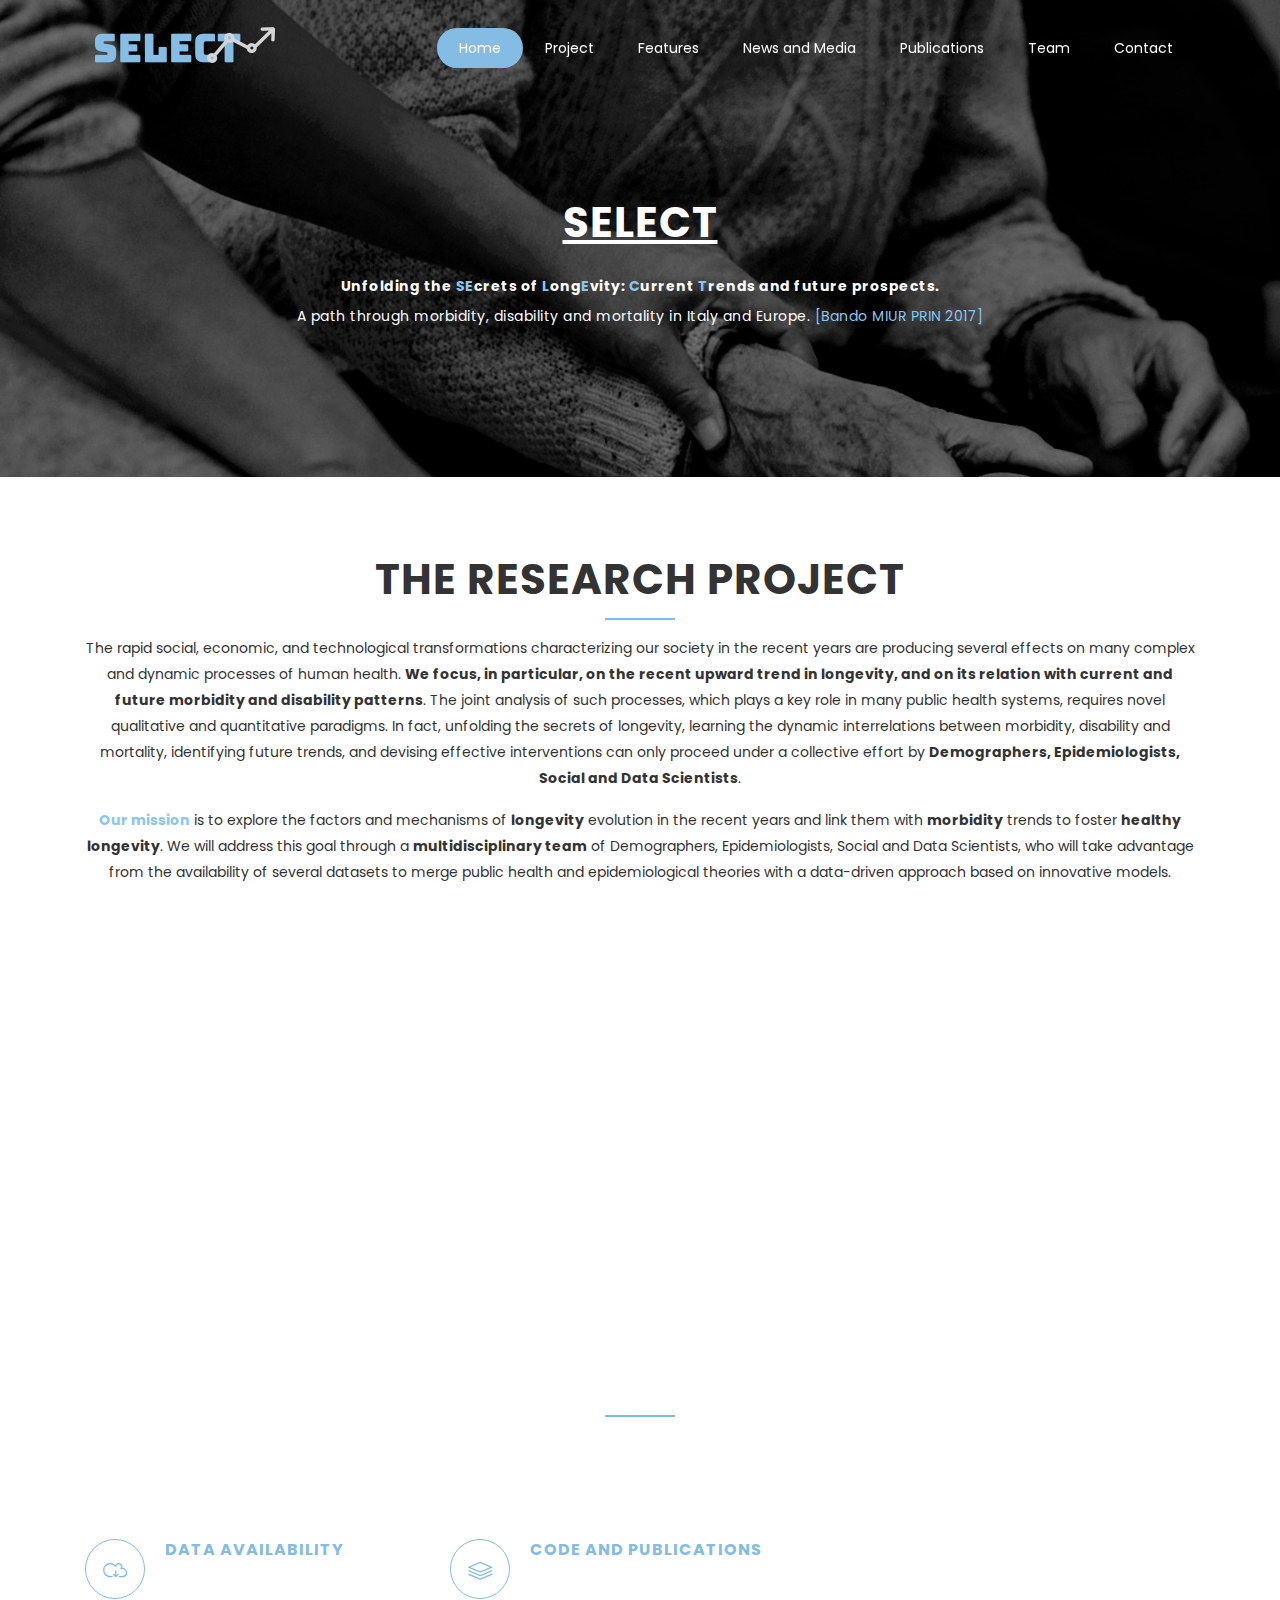
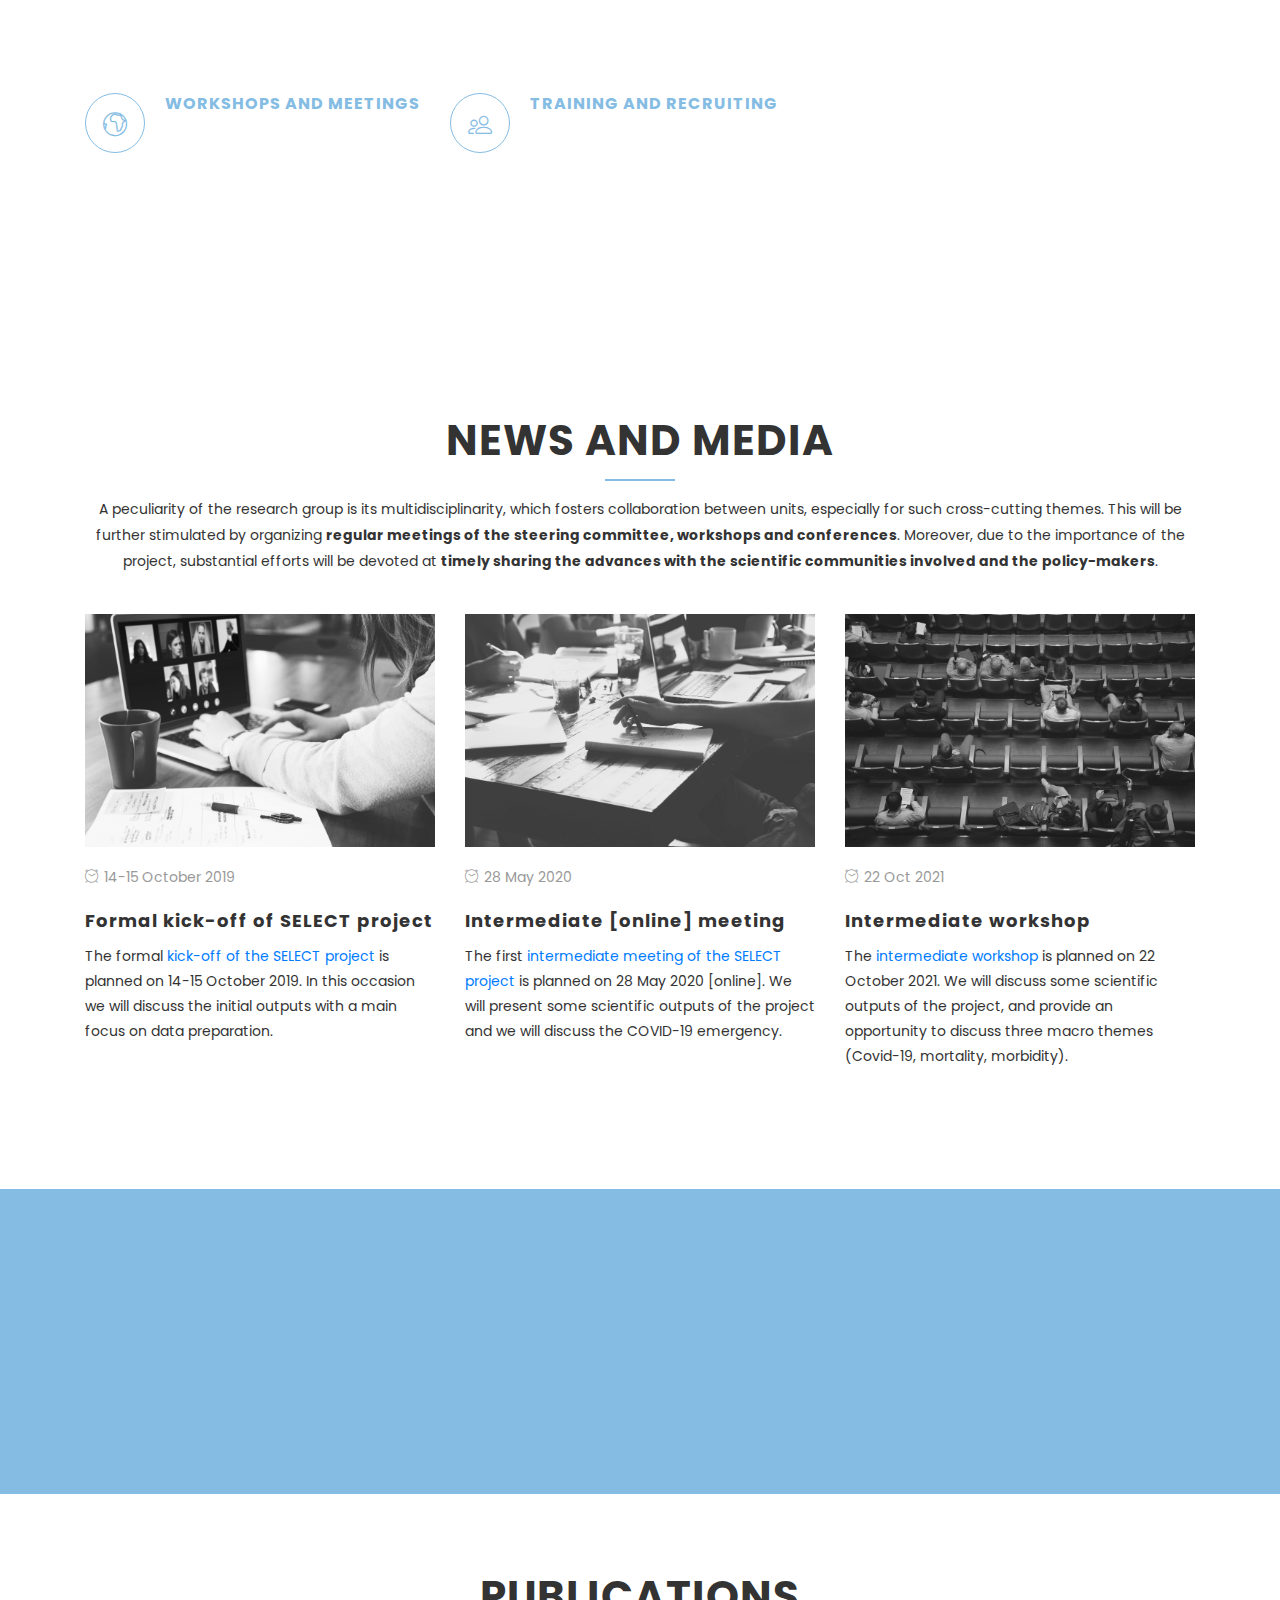
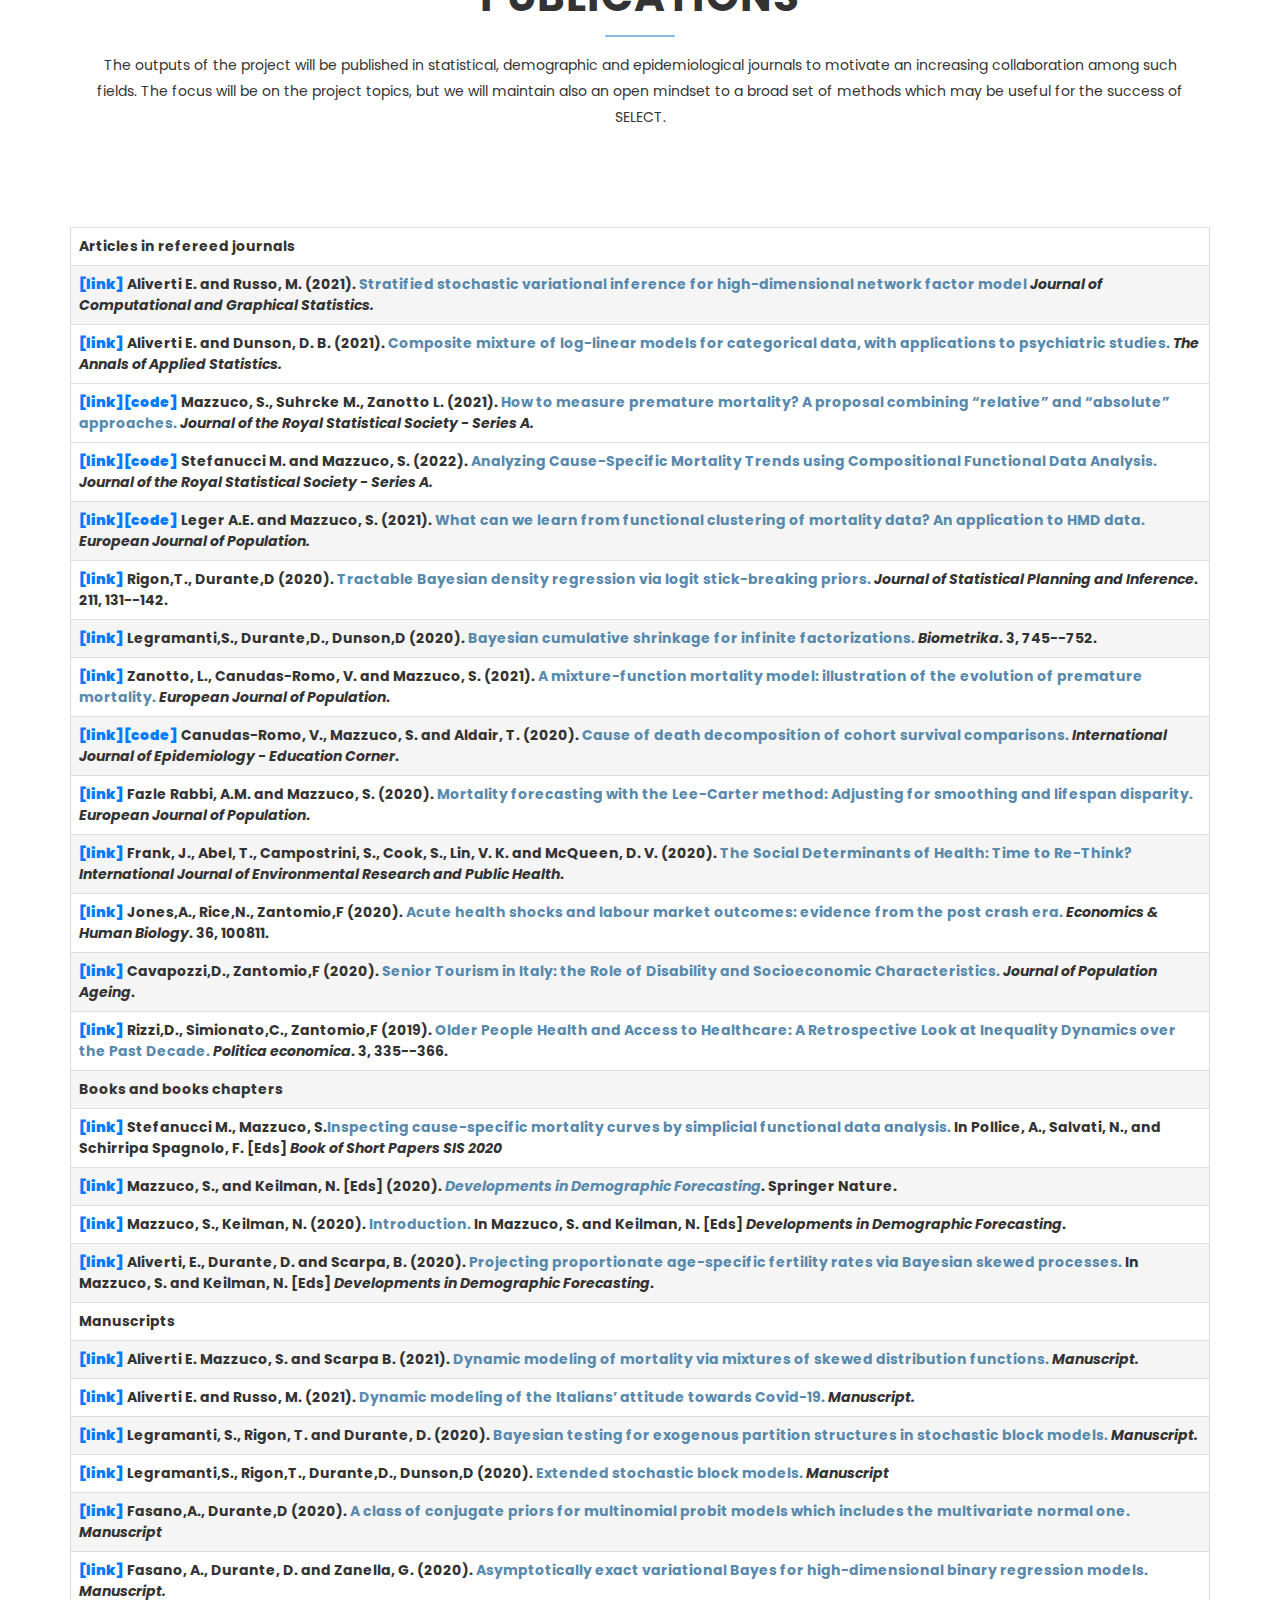
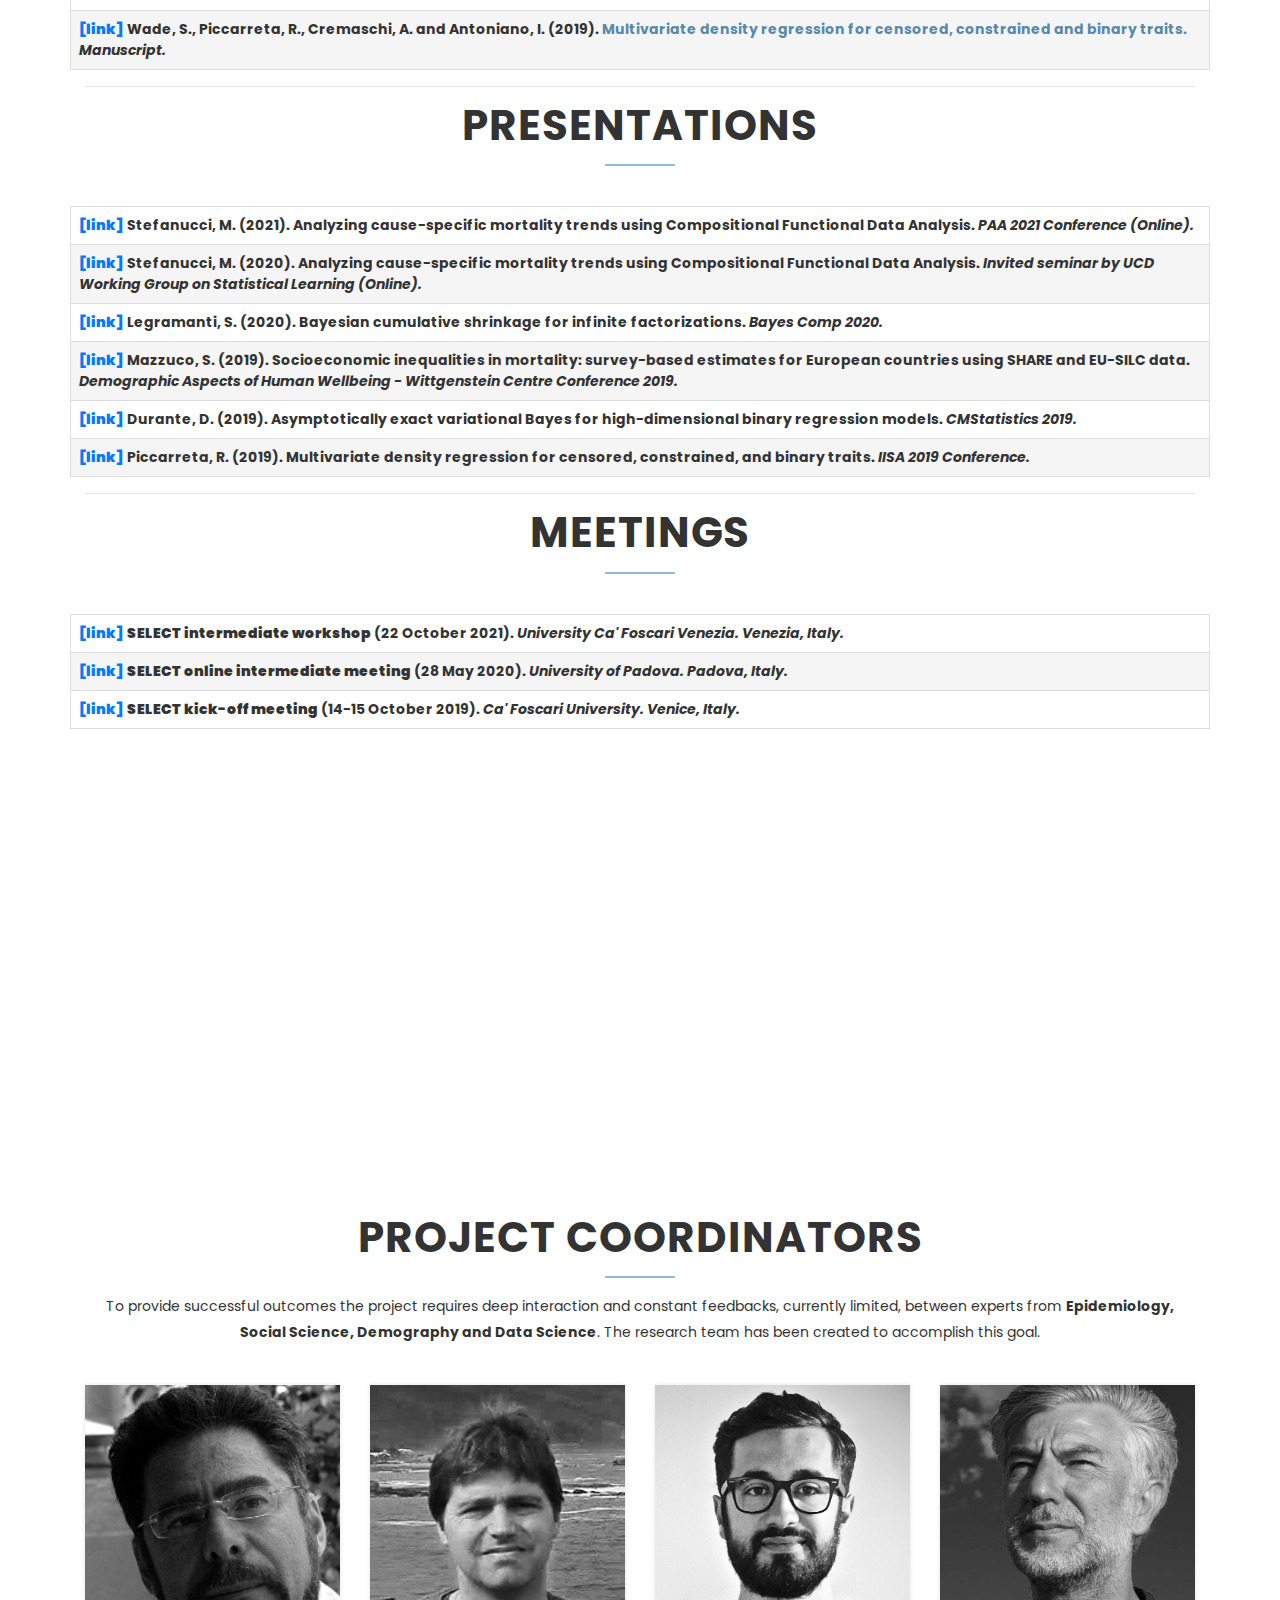
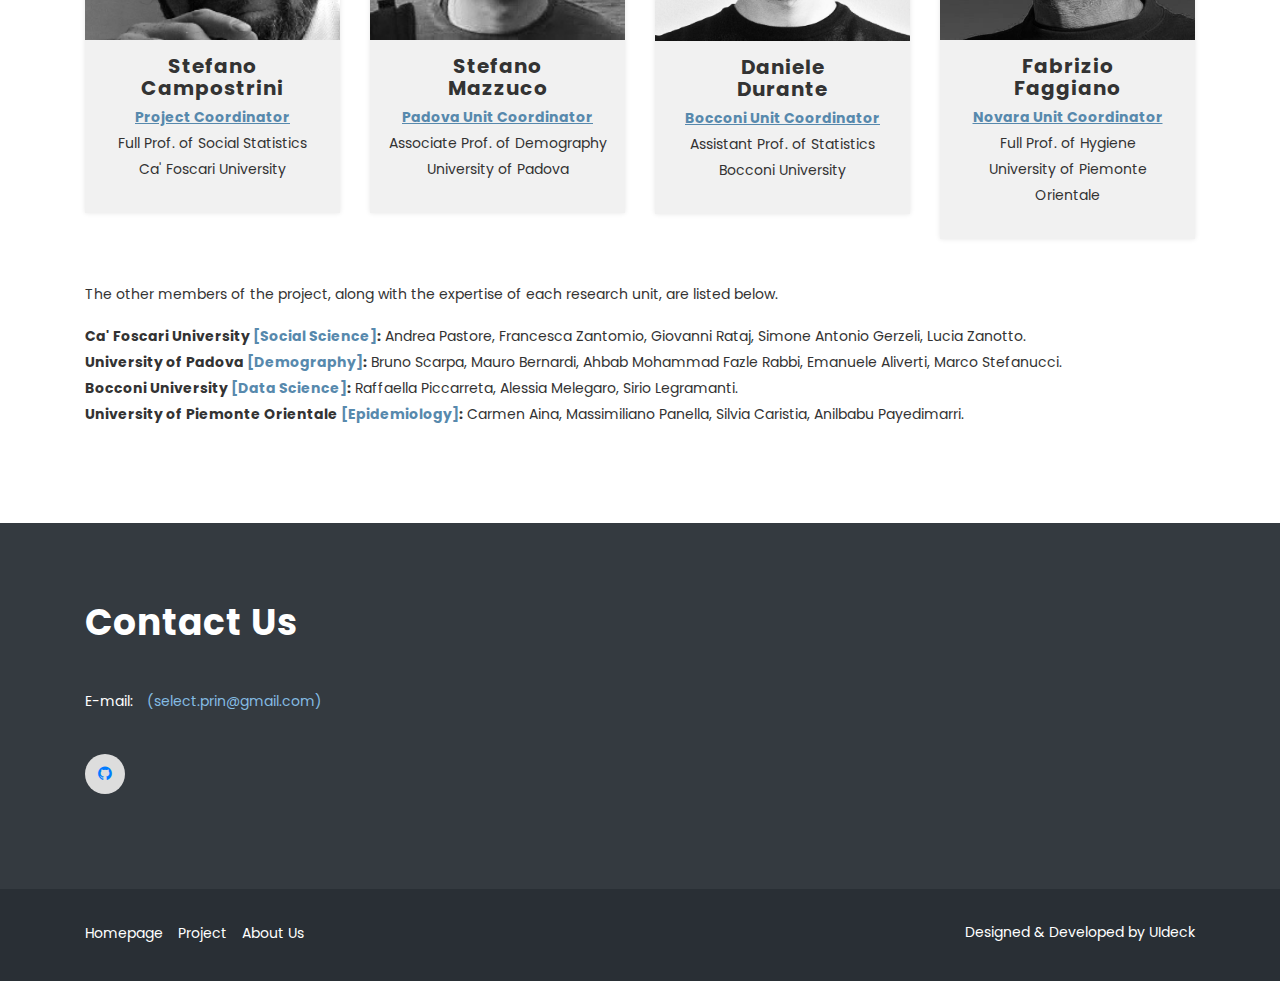
==== index.html @ a6afbc79 "Update index.html" ====
<!DOCTYPE html>
<html lang="en">
  <head>
    <!-- Required meta tags -->
    <meta charset="utf-8">
    <meta name="viewport" content="width=device-width, initial-scale=1, shrink-to-fit=no">
    <meta name="keywords" content="Bootstrap, Parallax, Template, Registration, Landing">
    <meta name="viewport" content="width=device-width, initial-scale=1, maximum-scale=1">
    <meta name="author" content="Stefano Mazzuco" >
    <title>SELECT</title>

    <!-- Bootstrap CSS -->
    <link rel="stylesheet" href="css/bootstrap.min.css">
    <link rel="stylesheet" href="css/font-awesome.min.css">
    <link rel="stylesheet" href="css/line-icons.css">
    <link rel="stylesheet" href="css/owl.carousel.css">
    <link rel="stylesheet" href="css/owl.theme.css">
    <link rel="stylesheet" href="css/nivo-lightbox.css">
    <link rel="stylesheet" href="css/magnific-popup.css">
    <link rel="stylesheet" href="css/slicknav.css">
    <link rel="stylesheet" href="css/animate.css">
    <link rel="stylesheet" href="css/main.css">    
    <link rel="stylesheet" href="css/responsive.css">
    
<style>
table {
  border-collapse: collapse;
  width: 100%;
}

td, th {
  border: 1px solid #dddddd;
  text-align: left;
  padding: 8px;
}

tr:nth-child(even) {
  background-color: #f5f5f5;
}
</style>
  </head>
  <body>

    <!-- Header Section Start -->
    <header id="hero-area" data-stellar-background-ratio="0.5">    
      <!-- Navbar Start -->
      <nav class="navbar navbar-expand-lg fixed-top scrolling-navbar indigo">
        <div class="container">
          <!-- Brand and toggle get grouped for better mobile display -->
          <div class="navbar-header">
            <a href="index.html" class="navbar-brand"><img class="img-fulid" src="img/logo.png" alt=""></a>
            <button class="navbar-toggler" type="button" data-toggle="collapse" data-target="#main-navbar" aria-controls="main-navbar" aria-expanded="false" aria-label="Toggle navigation">
              <i class="lnr lnr-menu"></i>
            </button>
          </div>
          <div class="collapse navbar-collapse" id="main-navbar">
            <ul class="navbar-nav mr-auto w-100 justify-content-end">
              <li class="nav-item">
                <a class="nav-link page-scroll" href="#hero-area">Home</a>
              </li>
              <li class="nav-item">
                <a class="nav-link page-scroll" href="#project">Project</a>
              </li>
              <li class="nav-item">
                <a class="nav-link page-scroll" href="#features">Features</a>
              </li>
              <li class="nav-item">
                <a class="nav-link page-scroll" href="#blog">News and Media</a>
              </li>
              <li class="nav-item">
                <a class="nav-link page-scroll" href="#papers">Publications</a>
              </li>
              <li class="nav-item">
                <a class="nav-link page-scroll" href="#team">Team</a>
              </li>
              <li class="nav-item">
                <a class="nav-link page-scroll" href="#contact">Contact</a>
              </li>
            </ul>
          </div>
        </div>

        <!-- Mobile Menu Start -->
        <ul class="mobile-menu">
           <li>
              <a class="page-scroll" href="#hero-area">Home</a>
            </li>
            <li>
              <a class="page-scroll" href="#project">Project</a>
            </li>
            <li>
              <a class="page-scroll" href="#features">Features</a>
            </li>
            <li>
              <a class="page-scroll" href="#blog">News and Media</a>
            </li>
            <li>
              <a class="page-scroll" href="#papers">Publications</a>
            </li>
            <li>
              <a class="page-scroll" href="#team">Team</a>
            </li>
            <li>
              <a class="page-scroll" href="#contact">Contact</a>
            </li>
        </ul>
        <!-- Mobile Menu End -->

      </nav>
      <!-- Navbar End -->   
      <div class="container">      
        <div class="row justify-content-md-center">
          <div class="col-md-10">
            <div class="contents text-center">
              <h1 class="wow fadeInDown" data-wow-duration="1000ms" data-wow-delay="0.3s"><u>SELECT</u></h1>
              <p class="lead  wow fadeIn" data-wow-duration="1000ms" data-wow-delay="400ms"><b>Unfolding the <font color="#8bc6f0">SE</font>crets of <font color="#8bc6f0">L</font>ong<font color="#8bc6f0">E</font>vity: <font color="#8bc6f0">C</font>urrent <font color="#8bc6f0">T</font>rends and future prospects.</b> <br> A path through morbidity, disability and mortality in Italy and Europe. <font color="#8bc6f0">[Bando MIUR PRIN 2017]</font></p>
            </div>
          </div>
        </div> 
      </div>           
    </header>
    <!-- Header Section End --> 

    <!-- Project Section Start -->
    <section id="project" class="section">
      <div class="container">
        <div class="section-header">          
          <h2 class="section-title wow fadeIn" data-wow-duration="1000ms" data-wow-delay="0.3s">The Research Project</h2>
          <hr class="lines wow zoomIn" data-wow-delay="0.3s">
          <p class="section-subtitle wow fadeIn" data-wow-duration="1000ms" data-wow-delay="0.3s">The rapid social, economic, and technological transformations characterizing our society in the recent years are producing several effects on many complex and dynamic processes of human health. <b>We focus, in particular, on the recent upward trend in longevity, and on its relation with current and future morbidity and disability patterns</b>. The joint analysis of such processes, which plays a key role in many public health systems, requires novel qualitative and quantitative paradigms. In fact, unfolding the secrets of longevity, learning the dynamic interrelations between morbidity, disability and mortality, identifying future trends, and devising effective interventions can only proceed under a collective effort by <b>Demographers, Epidemiologists, Social and Data Scientists</b>.</p>
<p class="section-subtitle wow fadeIn" data-wow-duration="1000ms" data-wow-delay="0.3s"> <font color="#8bc6f0"><b>Our mission</b></font> is to explore the factors and mechanisms of <b>longevity</b> evolution in the recent years and link them with <b>morbidity</b> trends to foster <b>healthy longevity</b>. We will address this goal through a <b>multidisciplinary team</b> of Demographers, Epidemiologists, Social and Data Scientists, who will take advantage from the availability of several datasets to merge public health and epidemiological theories with a data-driven approach based on innovative models.</p>          
        </div>
        <div class="row">
          <div class="col-md-4 col-sm-6">
            <div class="item-boxes wow fadeInDown" data-wow-delay="0.2s">
              <div class="icon">
                <i class="lnr lnr-database"></i>
              </div>
              <h4>Data</h4>
              <p>An understanding of the complex relations between morbidity, disability and mortality, requires a preliminary effort towards linking and reconstructing the current sources of information for these processes.</p>
            </div>
          </div>
          <div class="col-md-4 col-sm-6">
            <div class="item-boxes wow fadeInDown" data-wow-delay="0.8s">
              <div class="icon">
                <i class="lnr lnr-cog"></i>
              </div>
              <h4>Statistical Models</h4>
              <p>Morbidity, disability and mortality are complex dynamic processes characterized by several underlying patterns of relations, thus requiring advances in the modeling techniques, beyond the available ones.</p>
            </div>
          </div>
          <div class="col-md-4 col-sm-6">
            <div class="item-boxes wow fadeInDown" data-wow-delay="1.2s">
              <div class="icon">
                <i class="lnr lnr-users"></i>
              </div>
              <h4>Interventions</h4>
              <p>The rich databases and the new models are expected to shed light on several complex patterns of longevity and disability processes. This will open new avenues toward improving intervention strategies for healthy aging.</p>
            </div>
          </div>
        </div>
      </div>
    </section>
    <!-- Project Section End -->

    <!-- Features Section Start -->
    <section id="features" class="section" data-stellar-background-ratio="0.2">
      <div class="container">
        <div class="section-header">          
          <h2 class="section-title">Some Features</h2>
          <hr class="lines">
          <p class="section-subtitle">The main research directions of the project are deeply motivated by social, epidemiological and demographic questions of fundamental interest and immediate application for policy making. Due to this, the project is expected to provide outcomes of relevant impact in different directions.</p>
        </div>
        <div class="row">
          <div class="col-lg-8 col-md-12 col-xs-12">
            <div class="container">
              <div class="row">
                 <div class="col-lg-6 col-sm-6 col-xs-12 box-item">
                    <span class="icon">
                      <i class="lnr lnr-cloud-download"></i>
                    </span>
                    <div class="text">
                      <h4>Data Availability</h4>
                      <p>Well-organized sources of information on morbidity, disability and mortality will be made available in data repositories.</p>
                    </div>
                  </div>
                  <div class="col-lg-6 col-sm-6 col-xs-12 box-item">
                    <span class="icon">
                      <i class="lnr lnr-layers"></i>
                    </span>
                    <div class="text">
                      <h4>Code and Publications</h4>
                      <p>Codes and publications will be timely shared through the SELECT website, arXiv and our GitHub repository.</p>
                    </div>
                  </div>
                  <div class="col-lg-6 col-sm-6 col-xs-12 box-item">
                    <span class="icon">
                      <i class="lnr lnr-earth"></i>
                    </span>
                    <div class="text">
                      <h4>Workshops and Meetings</h4>
                      <p>We will constantly share results with the scientific community and policy-maker via workshops and conference talks.</p>
                    </div>
                  </div>
                  <div class="col-lg-6 col-sm-6 col-xs-12 box-item">
                    <span class="icon">
                      <i class="lnr lnr-users"></i>
                    </span>
                    <div class="text">
                      <h4>Training and Recruiting</h4>
                      <p>The project will actively involve, train and recruit a network of junior researchers to ensure future advances in this field.</p>
                    </div>
                  </div>
              </div>
            </div>
          </div>
          <div class="col-lg-4 col-xs-12">
            <div class="show-box">
              <img class="img-fulid" src="img/features/feature.png" alt="">
            </div>
          </div>
        </div>
      </div>
    </section>
    <!-- Features Section End -->    

    <!-- News Section -->
<section id="blog" class="section">
      <!-- Container Starts -->
      <div class="container">
        <div class="section-header">          
          <h2 class="section-title">News and Media</h2>
          <hr class="lines">
          <p class="section-subtitle">A peculiarity of the research group is its multidisciplinarity, which fosters  collaboration between units, especially for such cross-cutting themes. This will be further stimulated by organizing <b>regular meetings of the steering committee, workshops and conferences</b>. Moreover, due to the importance of the project, substantial efforts will be devoted at <b>timely sharing the advances with the scientific communities involved and the policy-makers</b>.</p>
        </div>
        <div class="row">
          <div class="col-lg-4 col-md-4 col-sm-6 col-xs-12 blog-item">
            <!-- Blog Item Starts -->
            <div class="blog-item-wrapper">
              <div class="blog-item-img">
                  <img src="img/blog/img3.jpg" alt="">
              </div>
              <div class="blog-item-text"> 
                <div class="meta-tags">
                  <span class="date"><i class="lnr  lnr-clock"></i>14-15 October 2019</span>
                </div>
                <h3>
                  Formal kick-off of SELECT project
                </h3>
                <p>
               The formal <a href="kick_off.html" target="_blank">kick-off of the SELECT project</a> is planned on 14-15 October 2019. In this occasion we will discuss the initial outputs with a main focus on data preparation. 
                </p>
              </div>
            </div>
            <!-- Blog Item Wrapper Ends-->
          </div>


  <div class="col-lg-4 col-md-4 col-sm-6 col-xs-12 blog-item">
            <!-- Blog Item Starts -->
            <div class="blog-item-wrapper">
              <div class="blog-item-img">
                  <img src="img/blog/img1.jpg" alt="">
              </div>
              <div class="blog-item-text"> 
                <div class="meta-tags">
                  <span class="date"><i class="lnr  lnr-clock"></i>28 May 2020</span>
                </div>
                <h3>
                  Intermediate [online] meeting
                </h3>
                <p>
               The first <a href="meeting1.html" target="_blank">intermediate meeting of the SELECT project</a> is planned on 28 May 2020 [online]. We will present some scientific outputs of the project and we will discuss the COVID-19 emergency. 
                </p>
              </div>
            </div>
            <!-- Blog Item Wrapper Ends-->
          </div>


          <div class="col-lg-4 col-md-4 col-sm-6 col-xs-12 blog-item">
            <!-- Blog Item Starts -->
            <div class="blog-item-wrapper">
              <div class="blog-item-img">
		      <a href="meeting2.html"> <img src="img/blog/img2.jpg" alt=""> </a>
              </div>
              <div class="blog-item-text"> 
                <div class="meta-tags">
                  <span class="date"><i class="lnr  lnr-clock"></i>22 Oct 2021</span>

                </div>
                <h3>
			Intermediate workshop
                </h3>
                <p>
		The <a href="meeting2.html">intermediate workshop</a> is planned on 22 October 2021. We will discuss some scientific outputs of the project, and provide an opportunity to discuss three macro themes (Covid-19, mortality, morbidity).
                </p>
              </div>
            </div>
            <!-- Blog Item Wrapper Ends-->
          </div>





        </div>
      </div>
    </section>
    <!-- News Section Ends --> 

    <!-- Start hiring Section -->
    <section class="video-promo section">
      <div class="container">
        <div class="row justify-content-center">
          <div class="col-lg-8">
              <div class="video-promo-content text-center">
                <h2 class="wow zoomIn" data-wow-duration="1000ms" data-wow-delay="100ms">We will be hiring soon!</h2>
                <p class="wow zoomIn" data-wow-duration="1000ms" data-wow-delay="100ms">The project will be characterized by an active involvement, training and recruiting a network of junior researchers in Demography, Epidemiology, Social Science and Data Science to ensure future advances.</p>
              </div>
          </div>
        </div>
      </div>
    </section>
    <!-- End hiring Section -->

    <!-- Start Papers Table Section -->
    <div id="papers" class="section">
      <div class="container">
        <div class="section-header">          
          <h2 class="section-title">Publications</h2>
          <hr class="lines">
          <p class="section-subtitle">The outputs of the project will be published in statistical, demographic and epidemiological journals to motivate an increasing collaboration among such fields. The focus will be on the project topics, but we will maintain also an open mindset to a broad set of methods which may be useful for the success of SELECT.</p>
             <a href="Datasets.pdf" class="btn btn-common wow fadeInUp" data-wow-duration="1000ms" data-wow-delay="400ms">List of Datasets</a>
                <a href="https://github.com/selectPRIN" class="btn btn-common wow fadeInUp" data-wow-duration="1000ms" data-wow-delay="400ms">List of Codes</a>
                <a href="References.pdf" class="btn btn-common wow fadeInUp" data-wow-duration="1000ms" data-wow-delay="400ms">Useful References</a>
        </div>
        <div class="row">
        <table>

 <tr> <th> Articles in refereed journals </th> </tr>
<tr>
  <th><font color="#8bc6f0"><b><a href="https://arxiv.org/abs/2006.14217">[link]</a></b></font> Aliverti E. and Russo, M. (2021). <font color="#5789ad">Stratified stochastic variational inference for high-dimensional network factor model</font> <i>Journal of Computational and Graphical Statistics.</i></th>
  </tr>
<tr>
  <th><font color="#8bc6f0"><b><a href="https://arxiv.org/abs/2004.01462">[link]</a></b></font> Aliverti E. and Dunson, D. B. (2021). <font color="#5789ad">Composite mixture of log-linear models for categorical data, with applications to psychiatric studies.</font> <i>The Annals of Applied Statistics.</i></th>
  </tr>
  <tr>
 <tr>
  <th><font color="#8bc6f0"><b><a href="https://doi.org/10.1186/s12963-021-00267-y">[link]</a><a href="https://github.com/stefanomazzuco/Premature_Hierarchical">[code]</a></b></font> Mazzuco, S., Suhrcke M., Zanotto L. (2021). <font color="#5789ad">How to measure premature mortality? A proposal combining “relative” and “absolute” approaches.</font> <i>Journal of the Royal Statistical Society - Series A.</i></th>
  </tr>
<tr>
 <tr>
  <th><font color="#8bc6f0"><b><a href="https://doi.org/10.1111/rssa.12715">[link]</a><a href="https://github.com/selectPRIN/FunctionalCompositional">[code]</a></b></font> Stefanucci M. and Mazzuco, S. (2022). <font color="#5789ad">Analyzing Cause-Specific Mortality Trends using Compositional Functional Data Analysis.</font> <i>Journal of the Royal Statistical Society - Series A.</i></th>
  </tr>
<tr>
  <th><font color="#8bc6f0"><b><a href="https://doi.org/10.1007/s10680-021-09588-y">[link]</a><a href="https://github.com/AinhoaLeger/Functional-Clustering-Mortality">[code]</a></b></font> Leger A.E. and Mazzuco, S. (2021). <font color="#5789ad">What can we learn from functional clustering of mortality data? An application to HMD data.</font> <i>European Journal of Population.</i></th>
  </tr>
 <tr> <th> <font color="#8bc6f0"><b><a href="https://www.sciencedirect.com/science/article/pii/S0378375818300697">[link]</a></b></font> Rigon,T., Durante,D (2020).  <font color="#5789ad">Tractable Bayesian density regression via logit stick-breaking priors.</font> <i>Journal of Statistical Planning and Inference</i>. 211, 131--142.</th> </tr>
 <tr> <th> <font color="#8bc6f0"><b><a href="https://academic.oup.com/biomet/article/107/3/745/5847840">[link]</a></b></font> Legramanti,S., Durante,D., Dunson,D (2020).  <font color="#5789ad">Bayesian cumulative shrinkage for infinite factorizations.</font> <i>Biometrika</i>. 3, 745--752.</th> </tr>
  <th><font color="#8bc6f0"><b><a href="https://link.springer.com/article/10.1007/s10680-019-09552-x">[link]</a></b></font> Zanotto, L., Canudas-Romo, V. and Mazzuco, S. (2021). <font color="#5789ad">A mixture-function mortality model: illustration of the evolution of premature mortality.</font> <i>European Journal of Population</i>.</th>
  </tr>
  <tr>
  <th><font color="#8bc6f0"><b><a href="https://academic.oup.com/ije/advance-article/doi/10.1093/ije/dyz276/5721433">[link]</a><a href="https://github.com/selectPRIN/TCAL">[code]</a></b></font> Canudas-Romo, V., Mazzuco, S. and Aldair, T. (2020). <font color="#5789ad">Cause of death decomposition of cohort survival comparisons.</font> <i>International Journal of Epidemiology - Education Corner</i>.</th>
  </tr>
  <tr>
  <th><font color="#8bc6f0"><b><a href="https://link.springer.com/article/10.1007/s10680-020-09559-9">[link]</a></b></font> Fazle Rabbi, A.M. and Mazzuco, S. (2020). <font color="#5789ad">Mortality forecasting with the Lee-Carter method: Adjusting for smoothing and lifespan disparity.</font> <i>European Journal of Population</i>.</th>
  </tr>
  <tr>
  <th><font color="#8bc6f0"><b><a href="https://www.mdpi.com/1660-4601/17/16/5856/htm">[link]</a></b></font> Frank, J., Abel, T., Campostrini, S., Cook, S., Lin, V. K. and McQueen, D. V. (2020). <font color="#5789ad">The Social Determinants of Health: Time to Re-Think?</font> <i>International Journal of Environmental Research and Public Health</i>.</th>
  </tr>
 <tr> <th> <font color="#8bc6f0"><b><a href="https://doi.org/10.1016\%2Fj.ehb.2019.100811">[link]</a></b></font> Jones,A., Rice,N., Zantomio,F (2020).  <font color="#5789ad">Acute health shocks and labour market outcomes: evidence from the post crash era.</font> <i>Economics & Human Biology</i>. 36, 100811.</th> </tr>
 <tr> <th> <font color="#8bc6f0"><b><a href="https://link.springer.com/article/10.1007/s12062-020-09286-3">[link]</a></b></font> Cavapozzi,D., Zantomio,F (2020).  <font color="#5789ad">Senior Tourism in Italy: the Role of Disability and Socioeconomic Characteristics.</font> <i>Journal of Population Ageing</i>. </th> </tr>
 <tr> <th> <font color="#8bc6f0"><b><a href="https://www.rivisteweb.it/doi/10.1429/95405">[link]</a></b></font> Rizzi,D., Simionato,C., Zantomio,F (2019).  <font color="#5789ad">Older People Health and Access to Healthcare: A Retrospective Look at Inequality Dynamics over the Past Decade.</font> <i>Politica economica</i>. 3, 335--366.</th> </tr>

 <tr> <th> Books and books chapters </th> </tr>
  <tr>
  <th><font color="#8bc6f0"><b><a href="https://it.pearson.com/content/dam/region-core/italy/pearson-italy/pdf/Docenti/Universit%C3%A0/Pearson-SIS-2020-atti-convegno.pdf">[link]</a></b></font> Stefanucci M., Mazzuco, S.<font color="#5789ad">Inspecting cause-specific mortality curves by simplicial functional data analysis. </font> In Pollice, A., Salvati, N., and Schirripa Spagnolo, F. [Eds] <i>Book of Short Papers SIS 2020</i> </th> </tr>
  <th><font color="#8bc6f0"><b><a href="https://link.springer.com/book/10.1007/978-3-030-42472-5">[link]</a></b></font> Mazzuco, S., and Keilman, N. [Eds] (2020). <font color="#5789ad">
    <i>Developments in Demographic Forecasting</i></font>. Springer Nature.</th>
  </tr>
  <th><font color="#8bc6f0"><b><a href="https://link.springer.com/content/pdf/10.1007%2F978-3-030-42472-5_1.pdf">[link]</a></b></font> Mazzuco, S., Keilman, N. (2020). <font color="#5789ad">Introduction. </font> In Mazzuco, S. and Keilman, N. [Eds] <i>Developments in Demographic Forecasting</i>.</th> </tr>
  <th><font color="#8bc6f0"><b><a href="https://link.springer.com/content/pdf/10.1007%2F978-3-030-42472-5_5.pdf">[link]</a></b></font> Aliverti, E., Durante, D. and Scarpa, B. (2020). <font color="#5789ad">Projecting proportionate age-specific fertility rates via Bayesian skewed processes.</font> In Mazzuco, S. and Keilman, N. [Eds] <i>Developments in Demographic Forecasting</i>.</th> </tr>
 <tr> <th> Manuscripts </th> </tr>
  <tr> <th><font color="#8bc6f0"><b><a href="https://arxiv.org/abs/2102.01599">[link]</a></b></font> Aliverti E. Mazzuco, S. and Scarpa B. (2021). <font color="#5789ad"> Dynamic modeling of mortality via mixtures of skewed distribution functions. </font> <i>Manuscript.</i></th></tr>
<th><font color="#8bc6f0"><b><a href="">[link]</a></b></font> Aliverti E. and Russo, M. (2021). <font color="#5789ad"> Dynamic modeling of the Italians’ attitude towards Covid-19. </font> <i>Manuscript.</i></th>
    <tr> <th> <font color="#8bc6f0"><b><a href=""> [link]</a></b></font> Legramanti, S., Rigon, T. and Durante, D. (2020). <font color="#5789ad">Bayesian testing for exogenous partition structures in stochastic block models.</font> <i>Manuscript.</i></th> </tr>
 <tr> <th> <font color="#8bc6f0"><b><a href="https://arxiv.org/pdf/2007.08569">[link]</a></b></font> Legramanti,S., Rigon,T., Durante,D., Dunson,D (2020).  <font color="#5789ad">Extended stochastic block models.</font> <i>Manuscript</i></th> </tr>
 <tr> <th> <font color="#8bc6f0"><b><a href="https://arxiv.org/pdf/2007.06944">[link]</a></b></font> Fasano,A., Durante,D (2020).  <font color="#5789ad">A class of conjugate priors for multinomial probit models which includes the multivariate normal one.</font> <i>Manuscript</i></th> </tr>
 <tr>
 <th> <font color="#8bc6f0"><b><a href="https://arxiv.org/abs/1911.06743"> [link]</a></b></font> Fasano, A., Durante, D. and Zanella, G. (2020). <font color="#5789ad">Asymptotically exact variational Bayes for high-dimensional binary regression models.</font> <i>Manuscript.</i></th>
</tr>
  <th><font color="#8bc6f0"><b><a href="https://arxiv.org/abs/1905.07172">[link]</a></b></font> Wade, S., Piccarreta, R., Cremaschi, A. and Antoniano, I. (2019). <font color="#5789ad">Multivariate density regression for censored, constrained and binary traits.</font> <i>Manuscript.</i></th>
  </tr>        
</table>                 
         </div>
        </div>

       
      <div class="container">
              <hr class="lines">   
        <div class="section-header">       
          <h2 class="section-title">Presentations</h2>
          <hr class="lines">
        </div>
        <div class="row">
                <table>
 <tr> <th><font color="#8bc6f0"><b><a href="https://paa2021.secure-platform.com/a">[link]</a></b></font> Stefanucci, M.  (2021). Analyzing cause-specific mortality trends using Compositional Functional Data Analysis. <i>PAA 2021 Conference (Online).</i></th> </tr> 
 <tr> <th><font color="#8bc6f0"><b><a href="https://maths.ucd.ie/seminarseries/wgsl">[link]</a></b></font> Stefanucci, M.  (2020). Analyzing cause-specific mortality trends using Compositional Functional Data Analysis. <i>Invited seminar by UCD Working Group on Statistical Learning (Online).</i></th> </tr> 
  <tr> <th><font color="#8bc6f0"><b><a href="http://users.stat.ufl.edu/~jhobert/BayesComp2020/Conf_Website/">[link]</a></b></font> Legramanti, S.  (2020). Bayesian cumulative shrinkage for infinite factorizations. <i>Bayes Comp 2020.</i></th> </tr>              
  <tr>
 <th><font color="#8bc6f0"><b><a href="https://www.oeaw.ac.at/en/vid/events/calendar/conferences/demographic-aspects-of-human-wellbeing/">[link]</a></b></font> Mazzuco, S. (2019). Socioeconomic inequalities in mortality: survey-based estimates for European countries using SHARE and EU-SILC data. <i>Demographic Aspects of Human Wellbeing - Wittgenstein Centre Conference 2019.</i></th>
</tr>
 <tr>
 <th><font color="#8bc6f0"><b><a href="http://cmstatistics.org/CMStatistics2019/">[link]</a></b></font> Durante, D.  (2019). Asymptotically exact variational Bayes for high-dimensional binary regression models. <i>CMStatistics 2019.</i></th>
</tr>
  <tr>
 <th><font color="#8bc6f0"><b><a href="https://www.intindstat.org/iisaconference2019/">[link]</a></b></font> Piccarreta, R.  (2019). Multivariate density regression for censored, constrained, and binary traits. <i>IISA 2019 Conference.</i></th>
</tr>
</table>                 

         </div>
       </div>

     <div class="container">
              <hr class="lines">   
        <div class="section-header">       
          <h2 class="section-title">Meetings</h2>
          <hr class="lines">
        </div>
        <div class="row">              <table>
<tr>
 <th><font color="#8bc6f0"><b><a href="meeting2.html" target="_blank">[link]</a></b></font> <b>SELECT intermediate workshop</b> (22 October 2021). <i>University Ca' Foscari Venezia. Venezia, Italy.</i></th>
</tr>
<tr>
 <th><font color="#8bc6f0"><b><a href="meeting1.html" target="_blank">[link]</a></b></font> <b>SELECT online intermediate meeting</b> (28 May 2020). <i>University of Padova. Padova, Italy.</i></th>
</tr>

  <tr>
 <th><font color="#8bc6f0"><b><a href="kick_off.html" target="_blank">[link]</a></b></font> <b>SELECT kick-off meeting</b> (14-15 October 2019). <i>Ca' Foscari University. Venice, Italy.</i></th>
</tr>
</table>                 
         </div>
       </div>
       
      </div>
      
    </div>
    <!-- End Papers Table Section -->

    <!-- Counter Section Start -->
    <div class="counters section" data-stellar-background-ratio="0.5">
      <div class="container">
        <div class="row"> 
          <div class="col-sm-6 col-md-3 col-lg-3">
            <div class="facts-item">   
              <div class="icon">
                <i class="lnr lnr-book"></i>
              </div>             
              <div class="fact-count">
                <h3><span class="counter">25</span></h3>
                <h4>Articles</h4>
              </div>
            </div>
          </div>
          <div class="col-sm-6 col-md-3 col-lg-3">
            <div class="facts-item">   
              <div class="icon">
                <i class="lnr lnr-screen"></i>
              </div>            
              <div class="fact-count">
                <h3><span class="counter">4</span></h3>
                <h4>Talks at Conferences</h4>
              </div>
            </div>
          </div>
          <div class="col-sm-6 col-md-3 col-lg-3">
            <div class="facts-item"> 
              <div class="icon">
                <i class="lnr lnr-users"></i>
              </div>              
              <div class="fact-count">
                <h3><span class="counter">21</span></h3>
                <h4>People Involved</h4>
              </div>
            </div>
          </div>
          <div class="col-sm-6 col-md-3 col-lg-3">
            <div class="facts-item"> 
              <div class="icon">
                <i class="lnr lnr-briefcase"></i>
              </div>              
              <div class="fact-count">
                <h3><span class="counter">3</span></h3>
                <h4>Meetings Organized</h4>
              </div>
            </div>
          </div>
        </div>
      </div>
    </div>
    <!-- Counter Section End -->

    <!-- Team section Start -->
    <section id="team" class="section">
      <div class="container">
        <div class="section-header">          
          <h2 class="section-title">Project Coordinators</h2>
          <hr class="lines">
          <p class="section-subtitle">To provide successful outcomes the project requires deep interaction and constant feedbacks, currently limited, between experts from <b>Epidemiology, Social Science, Demography and Data Science</b>. The research team has been created to accomplish this goal.</p>
        </div>
        <div class="row">
          <div class="col-lg-3 col-md-6 col-xs-12">
            <div class="single-team">
              <img src="img/team/team1.jpg" alt="">
              <div class="team-details">
                <div class="team-inner">
                  <h4 class="team-title">Stefano <br> Campostrini</h4>
                  <p><font color="#5789ad"><b><u>Project Coordinator</u></b></font><br>Full Prof. of Social Statistics <br> Ca' Foscari University</p>
                </div>
              </div>
            </div>
          </div>
          <div class="col-lg-3 col-md-6 col-xs-12">
            <div class="single-team">
              <img src="img/team/team2.jpg" alt="">
              <div class="team-details">
                <div class="team-inner">
                  <h4 class="team-title">Stefano <br> Mazzuco</h4>
                  <p><font color="#5789ad"><b><u>Padova Unit Coordinator</u></b></font><br>Associate Prof. of Demography<br> University of Padova</p>
                </div>
              </div>
            </div>
          </div>
          <div class="col-lg-3 col-md-6 col-xs-12">
            <div class="single-team">
              <img src="img/team/team3.jpg" alt="">
              <div class="team-details">
                <div class="team-inner">                  
                  <h4 class="team-title">Daniele <br> Durante</h4>
                 <p><font color="#5789ad"><b><u>Bocconi Unit Coordinator</u></b></font><br>Assistant Prof. of Statistics<br> Bocconi University</p>
                </div>
              </div>
            </div>
          </div>
          <div class="col-lg-3 col-md-6 col-xs-12">
            <div class="single-team">
              <img class="img-fulid" src="img/team/team4.jpg" alt="">
              <div class="team-details">
                <div class="team-inner">
                  <h4 class="team-title">Fabrizio <br> Faggiano</h4>
                  <p><font color="#5789ad"><b><u>Novara Unit Coordinator</u></b></font><br>Full Prof. of Hygiene<br> University of Piemonte Orientale</p>
                </div>
              </div>
            </div>
          </div>
        </div>
        <p class="section-subtitle"><br></p>
        <p class="section-subtitle"></p>
        <p class="section-subtitle">The other members of the project, along with the expertise of each research unit, are listed below. </p>
        <p class="section-subtitle">
        <b>Ca' Foscari University <font color="#5789ad">[Social Science]</font>:</b> Andrea Pastore, Francesca Zantomio, Giovanni Rataj, Simone Antonio Gerzeli, Lucia Zanotto.<br>
        <b>University of Padova <font color="#5789ad">[Demography]</font>:</b> Bruno Scarpa, Mauro Bernardi, Ahbab Mohammad Fazle Rabbi, Emanuele Aliverti, Marco Stefanucci.<br>
        <b>Bocconi University <font color="#5789ad">[Data Science]</font>:</b> Raffaella Piccarreta, Alessia Melegaro, Sirio Legramanti.<br>
        <b>University of Piemonte Orientale <font color="#5789ad">[Epidemiology]</font>:</b> Carmen Aina, Massimiliano Panella, Silvia Caristia, Anilbabu Payedimarri.
        </p>
      </div>
    </section>
    <!-- Team section End -->

    <!-- Contact Section Start -->
    <section id="contact" class="section" data-stellar-background-ratio="-0.2">      
        <div class="container">
          <div class="row">     
            <div class="col-lg-6 col-sm-6 col-xs-12">
              <div class="contact-us">
                <h3>Contact Us</h3>
                <div class="contact-address">
                  <p class="email">E-mail: <span>(select.prin@gmail.com)</span></p>
                </div>
                <div class="social-icons">
                  <ul>
                    <li class="github"><a href="https://github.com/selectPRIN"><i class="fa fa-github"></i></a></li>
                    <!--<li class="twitter"><a href="#"><i class="fa fa-twitter"></i></a></li>-->
                  </ul>
                </div>
              </div>
            </div>     
          </div>
      </div>           
    </section>
    <!-- Contact Section End -->

    <!-- Footer Section Start -->
    <footer>          
      <div class="container">
        <div class="row">
          <!-- Footer Links -->
          <div class="col-lg-6 col-sm-6 col-xs-12">
            <ul class="footer-links">
              <li>
                <a href="#hero-area">Homepage</a>
              </li>
              <li>
                <a href="#project">Project</a>
              </li>
              <li>
                <a href="#team">About Us</a>
              </li>
            </ul>
          </div>
          <div class="col-lg-6 col-sm-6 col-xs-12">
            <div class="copyright">
              <p>Designed & Developed by <a rel="nofollow" href="https://uideck.com">UIdeck</a></p>
            </div>
          </div>  
        </div>
      </div>
    </footer>
    <!-- Footer Section End --> 

    <!-- Go To Top Link -->
    <a href="#" class="back-to-top">
      <i class="lnr lnr-arrow-up"></i>
    </a>
    
    <div id="loader">
      <div class="spinner">
        <div class="double-bounce1"></div>
        <div class="double-bounce2"></div>
      </div>
    </div>     

    <!-- jQuery first, then Tether, then Bootstrap JS. -->
    <script src="js/jquery-min.js"></script>
    <script src="js/popper.min.js"></script>
    <script src="js/bootstrap.min.js"></script>
    <script src="js/jquery.mixitup.js"></script>
    <script src="js/nivo-lightbox.js"></script>
    <script src="js/owl.carousel.js"></script>    
    <script src="js/jquery.stellar.min.js"></script>    
    <script src="js/jquery.nav.js"></script>    
    <script src="js/scrolling-nav.js"></script>    
    <script src="js/jquery.easing.min.js"></script>    
    <script src="js/smoothscroll.js"></script>    
    <script src="js/jquery.slicknav.js"></script>     
    <script src="js/wow.js"></script>   
    <script src="js/jquery.vide.js"></script>
    <script src="js/jquery.counterup.min.js"></script>    
    <script src="js/jquery.magnific-popup.min.js"></script>    
    <script src="js/waypoints.min.js"></script>    
    <script src="js/form-validator.min.js"></script>
    <script src="js/contact-form-script.js"></script>   
    <script src="js/main.js"></script>

  </body>
</html>
---- css/line-icons.css ----
@font-face {
	font-family: 'Linearicons-Free';
	src:url('../fonts/Linearicons-Free.eot?w118d');
	src:url('../fonts/Linearicons-Free.eot?#iefixw118d') format('embedded-opentype'),
		url('../fonts/Linearicons-Free.woff2?w118d') format('woff2'),
		url('../fonts/Linearicons-Free.woff?w118d') format('woff'),
		url('../fonts/Linearicons-Free.ttf?w118d') format('truetype'),
		url('../fonts/Linearicons-Free.svg?w118d#Linearicons-Free') format('svg');
	font-weight: normal;
	font-style: normal;
}

.lnr {
	font-family: 'Linearicons-Free';
	speak: none;
	font-style: normal;
	font-weight: normal;
	font-variant: normal;
	text-transform: none;
	line-height: 1;

	/* Better Font Rendering =========== */
	-webkit-font-smoothing: antialiased;
	-moz-osx-font-smoothing: grayscale;
}

.lnr-home:before {
	content: "\e800";
}
.lnr-apartment:before {
	content: "\e801";
}
.lnr-pencil:before {
	content: "\e802";
}
.lnr-magic-wand:before {
	content: "\e803";
}
.lnr-drop:before {
	content: "\e804";
}
.lnr-lighter:before {
	content: "\e805";
}
.lnr-poop:before {
	content: "\e806";
}
.lnr-sun:before {
	content: "\e807";
}
.lnr-moon:before {
	content: "\e808";
}
.lnr-cloud:before {
	content: "\e809";
}
.lnr-cloud-upload:before {
	content: "\e80a";
}
.lnr-cloud-download:before {
	content: "\e80b";
}
.lnr-cloud-sync:before {
	content: "\e80c";
}
.lnr-cloud-check:before {
	content: "\e80d";
}
.lnr-database:before {
	content: "\e80e";
}
.lnr-lock:before {
	content: "\e80f";
}
.lnr-cog:before {
	content: "\e810";
}
.lnr-trash:before {
	content: "\e811";
}
.lnr-dice:before {
	content: "\e812";
}
.lnr-heart:before {
	content: "\e813";
}
.lnr-star:before {
	content: "\e814";
}
.lnr-star-half:before {
	content: "\e815";
}
.lnr-star-empty:before {
	content: "\e816";
}
.lnr-flag:before {
	content: "\e817";
}
.lnr-envelope:before {
	content: "\e818";
}
.lnr-paperclip:before {
	content: "\e819";
}
.lnr-inbox:before {
	content: "\e81a";
}
.lnr-eye:before {
	content: "\e81b";
}
.lnr-printer:before {
	content: "\e81c";
}
.lnr-file-empty:before {
	content: "\e81d";
}
.lnr-file-add:before {
	content: "\e81e";
}
.lnr-enter:before {
	content: "\e81f";
}
.lnr-exit:before {
	content: "\e820";
}
.lnr-graduation-hat:before {
	content: "\e821";
}
.lnr-license:before {
	content: "\e822";
}
.lnr-music-note:before {
	content: "\e823";
}
.lnr-film-play:before {
	content: "\e824";
}
.lnr-camera-video:before {
	content: "\e825";
}
.lnr-camera:before {
	content: "\e826";
}
.lnr-picture:before {
	content: "\e827";
}
.lnr-book:before {
	content: "\e828";
}
.lnr-bookmark:before {
	content: "\e829";
}
.lnr-user:before {
	content: "\e82a";
}
.lnr-users:before {
	content: "\e82b";
}
.lnr-shirt:before {
	content: "\e82c";
}
.lnr-store:before {
	content: "\e82d";
}
.lnr-cart:before {
	content: "\e82e";
}
.lnr-tag:before {
	content: "\e82f";
}
.lnr-phone-handset:before {
	content: "\e830";
}
.lnr-phone:before {
	content: "\e831";
}
.lnr-pushpin:before {
	content: "\e832";
}
.lnr-map-marker:before {
	content: "\e833";
}
.lnr-map:before {
	content: "\e834";
}
.lnr-location:before {
	content: "\e835";
}
.lnr-calendar-full:before {
	content: "\e836";
}
.lnr-keyboard:before {
	content: "\e837";
}
.lnr-spell-check:before {
	content: "\e838";
}
.lnr-screen:before {
	content: "\e839";
}
.lnr-smartphone:before {
	content: "\e83a";
}
.lnr-tablet:before {
	content: "\e83b";
}
.lnr-laptop:before {
	content: "\e83c";
}
.lnr-laptop-phone:before {
	content: "\e83d";
}
.lnr-power-switch:before {
	content: "\e83e";
}
.lnr-bubble:before {
	content: "\e83f";
}
.lnr-heart-pulse:before {
	content: "\e840";
}
.lnr-construction:before {
	content: "\e841";
}
.lnr-pie-chart:before {
	content: "\e842";
}
.lnr-chart-bars:before {
	content: "\e843";
}
.lnr-gift:before {
	content: "\e844";
}
.lnr-diamond:before {
	content: "\e845";
}
.lnr-linearicons:before {
	content: "\e846";
}
.lnr-dinner:before {
	content: "\e847";
}
.lnr-coffee-cup:before {
	content: "\e848";
}
.lnr-leaf:before {
	content: "\e849";
}
.lnr-paw:before {
	content: "\e84a";
}
.lnr-rocket:before {
	content: "\e84b";
}
.lnr-briefcase:before {
	content: "\e84c";
}
.lnr-bus:before {
	content: "\e84d";
}
.lnr-car:before {
	content: "\e84e";
}
.lnr-train:before {
	content: "\e84f";
}
.lnr-bicycle:before {
	content: "\e850";
}
.lnr-wheelchair:before {
	content: "\e851";
}
.lnr-select:before {
	content: "\e852";
}
.lnr-earth:before {
	content: "\e853";
}
.lnr-smile:before {
	content: "\e854";
}
.lnr-sad:before {
	content: "\e855";
}
.lnr-neutral:before {
	content: "\e856";
}
.lnr-mustache:before {
	content: "\e857";
}
.lnr-alarm:before {
	content: "\e858";
}
.lnr-bullhorn:before {
	content: "\e859";
}
.lnr-volume-high:before {
	content: "\e85a";
}
.lnr-volume-medium:before {
	content: "\e85b";
}
.lnr-volume-low:before {
	content: "\e85c";
}
.lnr-volume:before {
	content: "\e85d";
}
.lnr-mic:before {
	content: "\e85e";
}
.lnr-hourglass:before {
	content: "\e85f";
}
.lnr-undo:before {
	content: "\e860";
}
.lnr-redo:before {
	content: "\e861";
}
.lnr-sync:before {
	content: "\e862";
}
.lnr-history:before {
	content: "\e863";
}
.lnr-clock:before {
	content: "\e864";
}
.lnr-download:before {
	content: "\e865";
}
.lnr-upload:before {
	content: "\e866";
}
.lnr-enter-down:before {
	content: "\e867";
}
.lnr-exit-up:before {
	content: "\e868";
}
.lnr-bug:before {
	content: "\e869";
}
.lnr-code:before {
	content: "\e86a";
}
.lnr-link:before {
	content: "\e86b";
}
.lnr-unlink:before {
	content: "\e86c";
}
.lnr-thumbs-up:before {
	content: "\e86d";
}
.lnr-thumbs-down:before {
	content: "\e86e";
}
.lnr-magnifier:before {
	content: "\e86f";
}
.lnr-cross:before {
	content: "\e870";
}
.lnr-menu:before {
	content: "\e871";
}
.lnr-list:before {
	content: "\e872";
}
.lnr-chevron-up:before {
	content: "\e873";
}
.lnr-chevron-down:before {
	content: "\e874";
}
.lnr-chevron-left:before {
	content: "\e875";
}
.lnr-chevron-right:before {
	content: "\e876";
}
.lnr-arrow-up:before {
	content: "\e877";
}
.lnr-arrow-down:before {
	content: "\e878";
}
.lnr-arrow-left:before {
	content: "\e879";
}
.lnr-arrow-right:before {
	content: "\e87a";
}
.lnr-move:before {
	content: "\e87b";
}
.lnr-warning:before {
	content: "\e87c";
}
.lnr-question-circle:before {
	content: "\e87d";
}
.lnr-menu-circle:before {
	content: "\e87e";
}
.lnr-checkmark-circle:before {
	content: "\e87f";
}
.lnr-cross-circle:before {
	content: "\e880";
}
.lnr-plus-circle:before {
	content: "\e881";
}
.lnr-circle-minus:before {
	content: "\e882";
}
.lnr-arrow-up-circle:before {
	content: "\e883";
}
.lnr-arrow-down-circle:before {
	content: "\e884";
}
.lnr-arrow-left-circle:before {
	content: "\e885";
}
.lnr-arrow-right-circle:before {
	content: "\e886";
}
.lnr-chevron-up-circle:before {
	content: "\e887";
}
.lnr-chevron-down-circle:before {
	content: "\e888";
}
.lnr-chevron-left-circle:before {
	content: "\e889";
}
.lnr-chevron-right-circle:before {
	content: "\e88a";
}
.lnr-crop:before {
	content: "\e88b";
}
.lnr-frame-expand:before {
	content: "\e88c";
}
.lnr-frame-contract:before {
	content: "\e88d";
}
.lnr-layers:before {
	content: "\e88e";
}
.lnr-funnel:before {
	content: "\e88f";
}
.lnr-text-format:before {
	content: "\e890";
}
.lnr-text-format-remove:before {
	content: "\e891";
}
.lnr-text-size:before {
	content: "\e892";
}
.lnr-bold:before {
	content: "\e893";
}
.lnr-italic:before {
	content: "\e894";
}
.lnr-underline:before {
	content: "\e895";
}
.lnr-strikethrough:before {
	content: "\e896";
}
.lnr-highlight:before {
	content: "\e897";
}
.lnr-text-align-left:before {
	content: "\e898";
}
.lnr-text-align-center:before {
	content: "\e899";
}
.lnr-text-align-right:before {
	content: "\e89a";
}
.lnr-text-align-justify:before {
	content: "\e89b";
}
.lnr-line-spacing:before {
	content: "\e89c";
}
.lnr-indent-increase:before {
	content: "\e89d";
}
.lnr-indent-decrease:before {
	content: "\e89e";
}
.lnr-pilcrow:before {
	content: "\e89f";
}
.lnr-direction-ltr:before {
	content: "\e8a0";
}
.lnr-direction-rtl:before {
	content: "\e8a1";
}
.lnr-page-break:before {
	content: "\e8a2";
}
.lnr-sort-alpha-asc:before {
	content: "\e8a3";
}
.lnr-sort-amount-asc:before {
	content: "\e8a4";
}
.lnr-hand:before {
	content: "\e8a5";
}
.lnr-pointer-up:before {
	content: "\e8a6";
}
.lnr-pointer-right:before {
	content: "\e8a7";
}
.lnr-pointer-down:before {
	content: "\e8a8";
}
.lnr-pointer-left:before {
	content: "\e8a9";
}
---- css/main.css ----
/*
* Mate - Bootstrap 4 Template
* Build Date: December 2017
* Last updated: December 2017
* Version: 1.0
* Author: UIdeck
* Copyright (C) 2018 UIdeck
*/
/* ------------------------------------- */
/* TABLE OF CONTENTS
/* -------------------------------------
  1. IMPORT GOOGLE FONTS
  2. GENERAL
    -2.1 SECTION TITLE
    -2.2 BUTTONS
    -2.3 SOCIAL ICON
    -2.4 PRE LOADER
    -2.5 SCROLL TO UP
  3. HERO AREA 
  4. NAVBAR
  5. SERVICES SECTION
  6. FEATURES SECTION
  7. VIDEO PROMO SECTION
  8. PORTFOLIO SECTION
  9. PRICING TABLE 
  10. COUNTER SECTION
  11. TESTIMONIAL AREA
  12. TEAM SECTION
  13. BLOG SECTION
  14. CONTACT SECTION
  15. FOOTER SECTION
    -15.1 COMING SOON PAGE
  ------------------------------------- */
/* ==========================================================================
   1. IMPORT GOOGLE FONTS
   ========================================================================== */
@import url("https://fonts.googleapis.com/css?family=Poppins:400,700");
/* ==========================================================================
   2. GENERAL
   ========================================================================== */
body {
  font-family: 'Poppins', sans-serif;
  color: #333;
  font-size: 14px;
  font-weight: 400;
  background: #fff;
  overflow-x: hidden;
}

html {
  overflow-x: hidden;
}

p {
  font-size: 14px;
  line-height: 26px;
}

a:hover, a:focus {
  color: #84bce3;
}

a {
  -webkit-transition: all 0.2s linear;
  -moz-transition: all 0.2s linear;
  -o-transition: all 0.2s linear;
  transition: all 0.2s linear;
}

h1, h2, h3, h4, h5 {
  font-family: 'Poppins', sans-serif;
  font-size: 40px;
  font-weight: 700;
  letter-spacing: 1px;
}

ul {
  margin: 0;
  padding: 0;
}

ul li {
  list-style: none;
}

a:hover,
a:focus {
  text-decoration: none;
  outline: none;
}

a:not([href]):not([tabindex]) {
  color: #fff;
}

a:not([href]):not([tabindex]):focus, a:not([href]):not([tabindex]):hover {
  color: #84bce3;
}

/* ==========================================================================
   2.1 Section Title
   ========================================================================== */
.section {
  padding: 80px 0;
}

.section-header {
  color: #fff;
  margin-bottom: 40px;
  text-align: center;
}

.section-header .section-title {
  font-size: 42px;
  margin-top: 0;
  text-transform: uppercase;
  font-weight: 700;
  color: #333;
  position: relative;
}

.section-header .section-title span {
  color: #84bce3;
}

.section-header .section-subtitle {
  margin-top: 15px;
  color: #333;
  font-size: 14px;
  font-weight: 400;
}

.section-header .lines {
  margin: auto;
  width: 70px;
  position: relative;
  border-top: 2px solid #84bce3;
  margin-top: 15px;
}

/* ==========================================================================
   2.2 Buttons
   ========================================================================== */
.btn {
  font-size: 14px;
  padding: 11px 40px;
  border-radius: 0px;
  font-weight: 400;
  color: #fff;
  text-transform: uppercase;
  -webkit-transition: all 0.2s linear;
  -moz-transition: all 0.2s linear;
  -o-transition: all 0.2s linear;
  transition: all 0.2s linear;
  display: inline-block;
}

.btn:focus,
.btn:active {#84bce3
  box-shadow: none;
  outline: none;
  color: #fff;
}

.btn-common {
  border: 1px solid #84bce3;
  background: #84bce3;
  position: relative;
  color: #fff;
  z-index: 1;
  border-radius: 30px;
}

.btn-common:hover {
  color: #fff;
  background: #84bce3;
  border-color: #84bce3;
  transition: all .50s ease-in-out;
  -moz-transition: all .50s ease-in-out;
  -webkit-transition: all .50s ease-in-out;
}

.btn-border {
  color: #fff;
  background-color: transparent;
  border: 2px solid #fff;
  border-radius: 4px;
}

.btn-border:hover {
  border: 2px solid #fff;
  color: #fff;
  background-color: #84bce3;
}

.btn-lg {
  padding: 14px 33px;
  text-transform: uppercase;
  font-size: 16px;
}

.btn-rm {
  padding: 7px 0px;
  color: #999;
  text-transform: capitalize;
}

.btn-rm i {
  vertical-align: middle;
}

button:focus {
  outline: none !important;
}

.clear {
  clear: both;
}

/* ==========================================================================
   2.3 Social Iocns
   ========================================================================== */
.social-icons {
  margin-top: 40px;
}

.social-icons ul {
  margin: 0;
  padding: 0;
  list-style: none;
}

.social-icons ul li {
  display: inline;
}

.social-icons ul li a {
  display: inline-block;
  margin-right: 5px;
  margin-bottom: 15px;
  border-radius: 50%;
  line-height: 40px;
  width: 40px;
  height: 40px;
  text-align: center;
  background: #ddd;
  font-size: 16px;
}

.social-icons ul li a:hover {
  color: #fff;
}

.facebook a {
  color: #4867AA;
}

.facebook a:hover {
  background: #4867AA;
}

.twitter a {
  color: #1DA1F2;
}

.twitter a:hover {
  background: #1DA1F2;
}

.google-plus a {
  color: #DD4D42;
}

.google-plus a:hover {
  background: #DD4D42;
}

.youtube a {
  color: #DF2926;
}

.youtube a:hover {
  background: #DF2926;
}

.linkedin a {
  color: #007BB6;
}

.linkedin a:hover {
  background: #007BB6;
}

.pinterest a {
  color: #BD081C;
}

.pinterest a:hover {
  background: #BD081C;
}

.dribbble a {
  color: #EA4C89;
}

.dribbble a:hover {
  background: #EA4C89;
}

.behance a {
  color: #0B7CFF;
}

.behance a:hover {
  background: #0B7CFF;
}

/* ==========================================================================
	 2.4  Pre Loader
	 ========================================================================== */
#loader {
  position: fixed;
  top: 0;
  left: 0;
  width: 100%;
  height: 100%;
  background: #333;
  z-index: 9999999999;
}

.spinner {
  width: 40px;
  height: 40px;
  top: 45%;
  position: relative;
  margin: 0px auto;
}

.double-bounce1, .double-bounce2 {
  width: 100%;
  height: 100%;
  border-radius: 50%;
  background-color: #84bce3;
  opacity: 0.6;
  position: absolute;
  top: 0;
  left: 0;
  -webkit-animation: sk-bounce 2.0s infinite ease-in-out;
  animation: sk-bounce 2.0s infinite ease-in-out;
}

.double-bounce2 {
  -webkit-animation-delay: -1.0s;
  animation-delay: -1.0s;
}

@-webkit-keyframes sk-bounce {
  0%, 100% {
    -webkit-transform: scale(0);
  }
  50% {
    -webkit-transform: scale(1);
  }
}

@keyframes sk-bounce {
  0%, 100% {
    transform: scale(0);
    -webkit-transform: scale(0);
  }
  50% {
    transform: scale(1);
    -webkit-transform: scale(1);
  }
}

/* ========================================================================== 
  -2.5 Scroll To Up 
   ========================================================================== */
.back-to-top {
  display: none;
  position: fixed;
  bottom: 18px;
  right: 15px;
}

.back-to-top i {
  display: block;
  width: 36px;
  height: 36px;
  line-height: 36px;
  color: #fff;
  font-size: 14px;
  text-align: center;
  border-radius: 4px;
  background-color: #84bce3;
  -webkit-transition: all 0.2s linear;
  -moz-transition: all 0.2s linear;
  -o-transition: all 0.2s linear;
  transition: all 0.2s linear;
}

/* ==========================================================================
   3. Hero Area
   ========================================================================== */
#hero-area {
  background: url(../img/hero-area.jpg) fixed no-repeat;
  background-size: cover;
  color: #fff;
  overflow: hidden;
  position: relative;
}

#hero-area .overlay {
  position: absolute;
  width: 100%;
  height: 100%;
  top: 0px;
  left: 0px;
  background: #84bce3;
  opacity: 0.9;
}

#hero-area .contents {
  padding: 200px 0 130px;
}

#hero-area .contents h1 {
  color: #fff;
  font-size: 42px;
  font-weight: 700;
  margin-bottom: 25px;
}

#hero-area .contents p {
  font-size: 14px;
  color: #fff;
  font-weight: 400;
  line-height: 30px;
  letter-spacing: 0.5px;
}

#hero-area .contents .btn {
  margin: 25px 25px 0px 0px;
  text-transform: uppercase;
}

#hero-area .banner_bottom_btn {
  margin-top: 40px;
}

#hero-area .banner_bottom_btn i {
  color: #fff;
  font-size: 48px;
  -webkit-transition: all 0.2s linear;
  -moz-transition: all 0.2s linear;
  -o-transition: all 0.2s linear;
  transition: all 0.2s linear;
}

#hero-area .banner_bottom_btn i:hover {
  color: #84bce3;
}

/* ==========================================================================
   4. Navbar Style
   ========================================================================== */
.navbar-brand {
  position: relative;
  padding: 0px;
}

.top-nav-collapse {
  background: #fff;
  z-index: 999999;
  top: 0px !important;
  padding: 0;
  box-shadow: 0px 3px 6px 3px rgba(0, 0, 0, 0.06);
  -webkit-animation-duration: 1s;
  animation-duration: 1s;
  -webkit-animation-fill-mode: both;
  animation-fill-mode: both;
  -webkit-animation-name: fadeInDown;
  animation-name: fadeInDown;
  background: #fff !important;
}

.top-nav-collapse .navbar-brand {
  top: 0px;
}

.top-nav-collapse .navbar-nav .nav-link {
  color: #333 !important;
  margin-top: 0px !important;
  margin-bottom: 0px !important;
}

.top-nav-collapse .navbar-nav .nav-link:hover {
  color: #84bce3 !important;
}

.top-nav-collapse .navbar-nav .nav-link.active {
  color: #fff !important;
}

.indigo {
  background: transparent;
}

.navbar-expand-lg .navbar-nav .nav-link {
  color: #fff;
  padding: 0 22px;
  margin-top: 20px;
  margin-bottom: 20px;
  line-height: 40px;
  border-radius: 30px;
  background: transparent;
  -webkit-transition: all 0.3s ease-in-out;
  -moz-transition: all 0.3s ease-in-out;
  transition: all 0.3s ease-in-out;
}

.navbar-expand-lg .navbar-nav li a:hover,
.navbar-expand-lg .navbar-nav li .active > a,
.navbar-expand-lg .navbar-nav li a:focus {
  color: #84bce3;
}

.navbar .nav-link.active {
  color: #fff !important;
  background: #84bce3;
}

.dropdown-toggle::after {
  display: none;
}

.slicknav_btn {
  border-color: #84bce3;
}

.slicknav_menu .slicknav_icon-bar {
  background: #84bce3;
}

/* only small tablets */
@media (min-width: 768px) and (max-width: 991px) {
  #nav-main li a.nav-link {
    padding-top: 18px;
  }
}

.navbar-toggler {
  display: none;
}

.mobile-menu {
  display: none;
}

.slicknav_menu {
  display: none;
}

@media screen and (max-width: 768px) {
  .navbar-header {
    width: 100%;
  }
  .navbar-brand {
    position: absolute;
    padding: 15px;
    top: 0;
  }
  .navbar-brand img {
    width: 70%;
  }
  #mobile-menu {
    display: none;
  }
  .slicknav_menu {
    display: block;
  }
  .slicknav_nav .active a {
    background: #84bce3;
    color: #fff;
  }
  .slicknav_nav a:hover, .slicknav_nav .active {
    color: #84bce3;
    background: #f8f9fa;
  }
  .slicknav_nav .dropdown li a.active {
    background: #f8f9fa;
    color: #84bce3;
  }
}

/* ==========================================================================
  5. Services section
   ========================================================================== */
.item-boxes {
  text-align: center;
  padding: 0px 15px;
  margin-bottom: 15px;
  -webkit-transition: all 0.3s ease 0s;
  -moz-transition: all 0.3s ease 0s;
  transition: all 0.3s ease 0s;
}

.item-boxes .icon {
  width: 60px;
  height: 60px;
  text-align: center;
  border: 1px solid #f1f1f1;
  display: inline-block;
  border-radius: 30px;
  margin-bottom: 30px;
  -webkit-transition: all 0.3s ease-in-out;
  -moz-transition: all 0.3s ease-in-out;
  transition: all 0.3s ease-in-out;
}

.item-boxes .icon i {
  font-size: 26px;
  line-height: 60px;
  color: #84bce3;
}

.item-boxes h4 {
  font-size: 20px;
  font-weight: 700;
  margin-bottom: 10px;
}

.item-boxes:hover .icon {
  background: #84bce3;
}

.item-boxes:hover .icon i {
  color: #fff;
}

/* ==========================================================================
  6. Features Section Style
   ========================================================================== */
#features {
  background: url(../img/bg1.jpg) fixed no-repeat;
  background-size: cover;
  color: #fff;
  overflow: hidden;
  position: relative;
}

#features .section-title {
  color: #fff;
}

#features .section-subtitle {
  color: #fff;
}

#features .icon {
  display: inline-block;
  width: 60px;
  height: 60px;
  border-radius: 30px;
  text-align: center;
  position: relative;
  z-index: 1;
}

#features .box-item {
  padding: 15px 0;
}

#features .box-item .icon {
  border: 1px solid #84bce3;
  text-align: center;
  float: left;
  -webkit-transition: all 0.2s linear;
  -moz-transition: all 0.2s linear;
  -o-transition: all 0.2s linear;
  transition: all 0.2s linear;
}

#features .box-item .icon i {
  color: #84bce3;
  font-size: 24px;
  line-height: 60px;
  -webkit-transition: all 0.2s linear;
  -moz-transition: all 0.2s linear;
  -o-transition: all 0.2s linear;
  transition: all 0.2s linear;
}

#features .box-item .text {
  padding-left: 80px;
}

#features .box-item .text h4 {
  color: #84bce3;
  font-weight: 700;
  font-size: 16px;
  text-transform: uppercase;
  line-height: 22px;
}

#features .box-item .text p {
  font-size: 14px;
  line-height: 26px;
}

#features .box-item:hover .icon {
  background: #84bce3;
}

#features .box-item:hover .icon i {
  color: #ffffff;
}

#features .show-box img {
  position: absolute;
  bottom: -120px;
}

/* ==========================================================================
  7. Video promo Style
   ========================================================================== */
.video-promo {
  background: #84bce3;
  color: #fff;
  overflow: hidden;
  position: relative;
}

.video-promo .video-promo-content {
  color: #fff;
}

.video-promo .video-promo-content h2 {
  color: #fff;
  font-size: 30px;
  text-transform: uppercase;
  margin-bottom: 30px;
}

.video-promo .video-promo-content p {
  margin-bottom: 30px;
}

.video-promo .video-promo-content .video-popup {
  width: 80px;
  height: 80px;
  text-align: center;
  border: 3px solid #fff;
  color: #fff;
  border-radius: 50%;
  display: inline-block;
  font-size: 30px;
  -webkit-transition: all 0.5s ease-in-out;
  -moz-transition: all 0.5s ease-in-out;
  transition: all 0.5s ease-in-out;
}

.video-promo .video-promo-content .video-popup i {
  line-height: 72px;
}

.overlay {
  position: absolute;
  width: 100%;
  height: 100%;
  top: 0px;
  left: 0px;
  background: #84bce3;
  opacity: 0.9;
  filter: alpha(opacity=90);
}

/* ==========================================================================
  8. Portfolio Section
   ========================================================================== */
#portfolios .mix {
  padding: 10px;
}

#portfolios .portfolio-item .shot-item {
  margin: 0px;
}

#portfolio .mix {
  display: none;
}

.controls {
  text-align: center;
  padding: 0px 0px 20px;
}

.controls .active {
  color: #84bce3 !important;
  border-color: #84bce3;
  background: transparent;
}

.controls .btn {
  text-transform: uppercase;
  margin: 2px;
}

.controls:hover {
  cursor: pointer;
}

.portfolio-img {
  overflow: hidden;
  display: block;
  position: relative;
}

.portfolio-img img {
  width: 100%;
}

.shot-item {
  margin-right: 15px;
  border-radius: 4px;
  background: #fff;
  position: relative;
}

.shot-item img {
  width: 100%;
}

.shot-item .overlay {
  position: absolute;
  width: 100%;
  height: 100%;
  text-align: center;
  opacity: 0;
  background: rgba(0, 0, 0, 0.7);
  top: 0;
  left: 0;
}

.shot-item:hover .overlay {
  opacity: 1;
}

.overlay .item-icon {
  height: 48px;
  width: 48px;
  line-height: 48px;
  color: #84bce3;
  left: 50%;
  margin-left: -24px;
  margin-top: -24px;
  top: 50%;
  position: absolute;
  z-index: 2;
  visibility: hidden;
  opacity: 0;
  cursor: pointer;
  text-align: center;
  font-size: 20px;
  -webkit-transition: all 0.5s ease-in-out;
  -moz-transition: all 0.5s ease-in-out;
  transition: all 0.5s ease-in-out;
  border: 1px solid #84bce3;
  border-radius: 50%;
}

.overlay .item-icon:hover {
  background: #84bce3;
  color: #fff;
}

.shot-item:hover .item-icon {
  visibility: visible;
  opacity: 1;
}

/* ==========================================================================
	9. Pricing Table
	========================================================================== */
.pricing-table {
  padding: 0px 0px 40px 0px;
  margin: 0 auto;
  margin-bottom: 5px;
  border: transparent;
  text-align: center;
  background-color: #FFFFFF;
  border: 1px solid #f1f1f1;
  -webkit-transition: all 0.3s;
  -moz-transition: all 0.3s;
  transition: all 0.3s;
}

.pricing-table:hover {
  box-shadow: 0 0 20px 0 rgba(0, 0, 0, 0.1);
}

.pricing-table .pricing-details h2 {
  font-size: 26px;
  font-weight: 700;
  color: #333;
  margin-bottom: 20px;
  text-transform: uppercase;
  background: #f1f1f1;
  padding: 30px 0;
}

.pricing-table .pricing-details span {
  display: inline-block;
  font-size: 48px;
  font-weight: 400;
  color: #84bce3;
  margin-bottom: 20px;
}

.pricing-table .pricing-details ul {
  margin-bottom: 35px;
}

.pricing-table .pricing-details ul li {
  padding: 10px;
  font-size: 15px;
  border-bottom: 1px dotted #f1f1f1;
}

.table-left {
  margin-top: 20px;
}

/* ==========================================================================
 10. Counter Section Style
 ========================================================================== */
.counters {
  background: url(../img/counter.jpg) fixed;
  position: relative;
}

.counters .facts-item {
  text-align: center;
  color: #fff;
}

.counters .facts-item .icon {
  margin-bottom: 30px;
}

.counters .facts-item .icon i {
  font-size: 50px;
  color: #fff;
}

.counters .facts-item .fact-count h3 {
  font-size: 35px;
  color: #fff;
  margin-bottom: 15px;
}

.counters .facts-item .fact-count h4 {
  font-size: 20px;
  font-weight: 400;
  color: #fff;
}

/* ==========================================================================
11. Testimonial Section Style
 ========================================================================== */
#testimonial {
  background: url(../img/testimonial-bg.jpg) fixed no-repeat;
  background-size: cover;
  color: #fff;
  overflow: hidden;
  position: relative;
}

.testimonial-item {
  text-align: center;
}

.testimonial-item img {
  width: 80px;
  border: 3px solid #fff;
  height: 80px;
  border-radius: 50%;
}

.testimonial-item .testimonial-text h3 {
  font-size: 15px;
  font-weight: 700;
}

.testimonial-item .testimonial-text span {
  font-size: 14px;
  color: #999;
}

.testimonial-item .testimonial-text p {
  font-size: 14px;
  font-weight: 400;
  padding: 36px 10px 30px 10px;
  margin: 0;
  line-height: 30px;
}

.owl-theme .owl-controls .owl-page span {
  background: #84bce3;
}

.owl-theme .owl-controls {
  margin-top: 20px;
}

/* ==========================================================================
  12. Team Section
   ========================================================================== */
.single-team:hover .team-details {
  opacity: 1;
}

.single-team {
  position: relative;
  -webkit-transition: 0.5s;
  transition: 0.5s;
  box-shadow: 0px 0px 5px rgba(0, 0, 0, 0.1);
  border-radius: 0px;
  background: #84bce3;
  overflow: hidden;
}

.single-team img {
  width: 100%;
}

.single-team .team-inner {
  -webkit-transition: 0.5s;
  transition: 0.5s;
}

.single-team .team-details {
  text-align: center;
  -webkit-transition: 0.5s;
  -moz-transition: 0.5s;
  transition: 0.5s;
  border-radius: 0px;
  background: #f1f1f1;
  padding: 15px;
}

.single-team .team-details .team-title {
  margin-bottom: 5px;
  font-size: 20px;
  font-weight: 700;
  color: #333;
}

.single-team .team-details p {
  color: #333;
}

.single-team .social-list li {
  display: inline-block;
}

.single-team .social-list li a {
  display: block;
  height: 34px;
  line-height: 34px;
  text-align: center;
  width: 34px;
  margin: 2px;
  color: #84bce3;
  font-size: 14px;
  background: #fff;
  border-radius: 50px;
  -webkit-transition: 0.5s;
  -moz-transition: 0.5s;
  transition: 0.5s;
}

.single-team .social-list .facebook a:hover {
  background: #4867aa;
  color: #fff;
}

.single-team .social-list .twitter a:hover {
  background: #1da1f2;
  color: #fff;
}

.single-team .social-list .google-plus a:hover {
  background: #dd4d42;
  color: #fff;
}

.single-team .social-list .linkedin a:hover {
  background: #007bb6;
  color: #fff;
}

/* ==========================================================================
  13. Blog 
   ========================================================================== */
#blog .blog-item-wrapper {
  background: #fff;
  border-radius: 0px;
  -webkit-transition: transform 0.2s linear, -webkit-box-shadow 0.2s linear;
  -moz-transition: transform 0.2s linear, -moz-box-shadow 0.2s linear;
  transition: transform 0.2s linear, box-shadow 0.2s linear;
}

#blog .blog-item-wrapper:hover .blog-item-img:before {
  opacity: 1;
  height: 100%;
  width: 100%;
}

#blog .blog-item-img {
  position: relative;
}

#blog .blog-item-img img {
  width: 100%;
}

#blog .blog-item-text {
  padding: 20px 0;
}

#blog .blog-item-text h3 {
  line-height: 26px;
  font-size: 18px;
  font-weight: 700;
  margin-bottom: 10px;
}

#blog .blog-item-text h3 a {
  color: #333;
}

#blog .blog-item-text h3 a:hover {
  color: #84bce3;
}

#blog .blog-item-text p {
  line-height: 25px;
  margin-bottom: 20px;
}

.meta-tags {
  margin-bottom: 20px;
}

.meta-tags span {
  color: #999;
  margin-right: 10px;
}

.meta-tags span i {
  margin-right: 5px;
}

.meta-tags span a {
  color: #999;
}

.meta-tags span a:hover {
  color: #84bce3;
}

/* ==========================================================================
  14. Contact Us
  ========================================================================== */
.contact-us h3 {
  font-size: 36px;
  margin-bottom: 45px;
}

.contact-us p span {
  color: #84bce3;
  padding-left: 10px;
}

#contact {
  background: #343a40;
  color: #fff;
  position: relative;
}

.form-control {
  width: 100%;
  margin-bottom: 10px;
  padding: 14px;
  border-color: #fff;
  border-radius: 0px;
  color: #fff;
  background: transparent;
  font-size: 14px;
  -webkit-transition: all 0.3s;
  -moz-transition: all 0.3s;
  transition: all 0.3s;
}

.form-control:focus {
  box-shadow: none;
  color: #fff;
  border-color: #84bce3;
  background: transparent;
  outline: none;
}

.btn.disabled, .btn:disabled {
  opacity: 1;
}

.text-danger {
  font-size: 14px;
  margin-top: 10px;
}

.list-unstyled li {
  color: #d9534f;
}

/* ==========================================================================
15. Footer Style
 ========================================================================== */
footer {
  background: #292f35;
  padding: 20px 0;
}

.footer-links {
  line-height: 48px;
}

.footer-links li {
  float: left;
}

.footer-links li a {
  color: #fff;
  margin-right: 15px;
  transition: all 0.3s ease-in-out;
  -webkit-transition: all 0.3s ease-in-out;
  -moz-transition: all 0.3s ease-in-out;
}

.footer-links li a:hover {
  color: #84bce3;
}

.copyright {
  margin-top: 10px;
  float: right;
}

.copyright p {
  color: #fff;
}

.copyright p a {
  color: #fff;
}

.copyright p a:hover {
  color: #84bce3;
}
---- css/responsive.css ----
/* only small desktops */
/* tablets */
/* only small tablets */
@media (min-width: 768px) and (max-width: 991px) {
  #hero-area .contents h1 {
    font-size: 28px;
  }
  .item-boxes h4 {
    font-size: 18px;
  }
  #features .show-box img {
    display: none;
  }
  .pricing-table .pricing-details ul li {
    font-size: 12px;
  }
  .counters .facts-item .fact-count h4 {
    font-size: 14px;
  }
  .single-team {
    margin-bottom: 30px;
  }
  .meta-tags span {
    margin-right: 3px;
  }
  .meta-tags span i {
    margin-right: 0px;
  }
  #blog .blog-item-text h3 {
    font-size: 14px;
    line-height: 20px;
  }
}

/* mobile or only mobile */
@media (max-width: 767px) {
  .section-header .section-title {
    font-size: 20px;
  }
  #hero-area .contents {
    padding: 100px 0 80px;
  }
  #hero-area .contents h1 {
    font-size: 18px;
    line-height: 30px;
  }
  #features .show-box img {
    display: none;
  }
  #features .box-item .text h4 {
    font-size: 14px;
  }
  .controls {
    margin: 0px;
  }
  .controls .btn {
    font-size: 13px;
    padding: 7px 7px;
  }
  .video-promo .video-promo-content h2 {
    font-size: 22px;
  }
  .pricing-table {
    margin-bottom: 15px;
  }
  .counters .facts-item {
    margin-bottom: 30px;
  }
  .single-team {
    margin-bottom: 15px;
  }
  .contact-us {
    margin-bottom: 30px;
  }
  .contact-us h3 {
    font-size: 28px;
  }
  .footer-links li a {
    margin-right: 10px;
  }
  .copyright {
    float: left;
  }
}
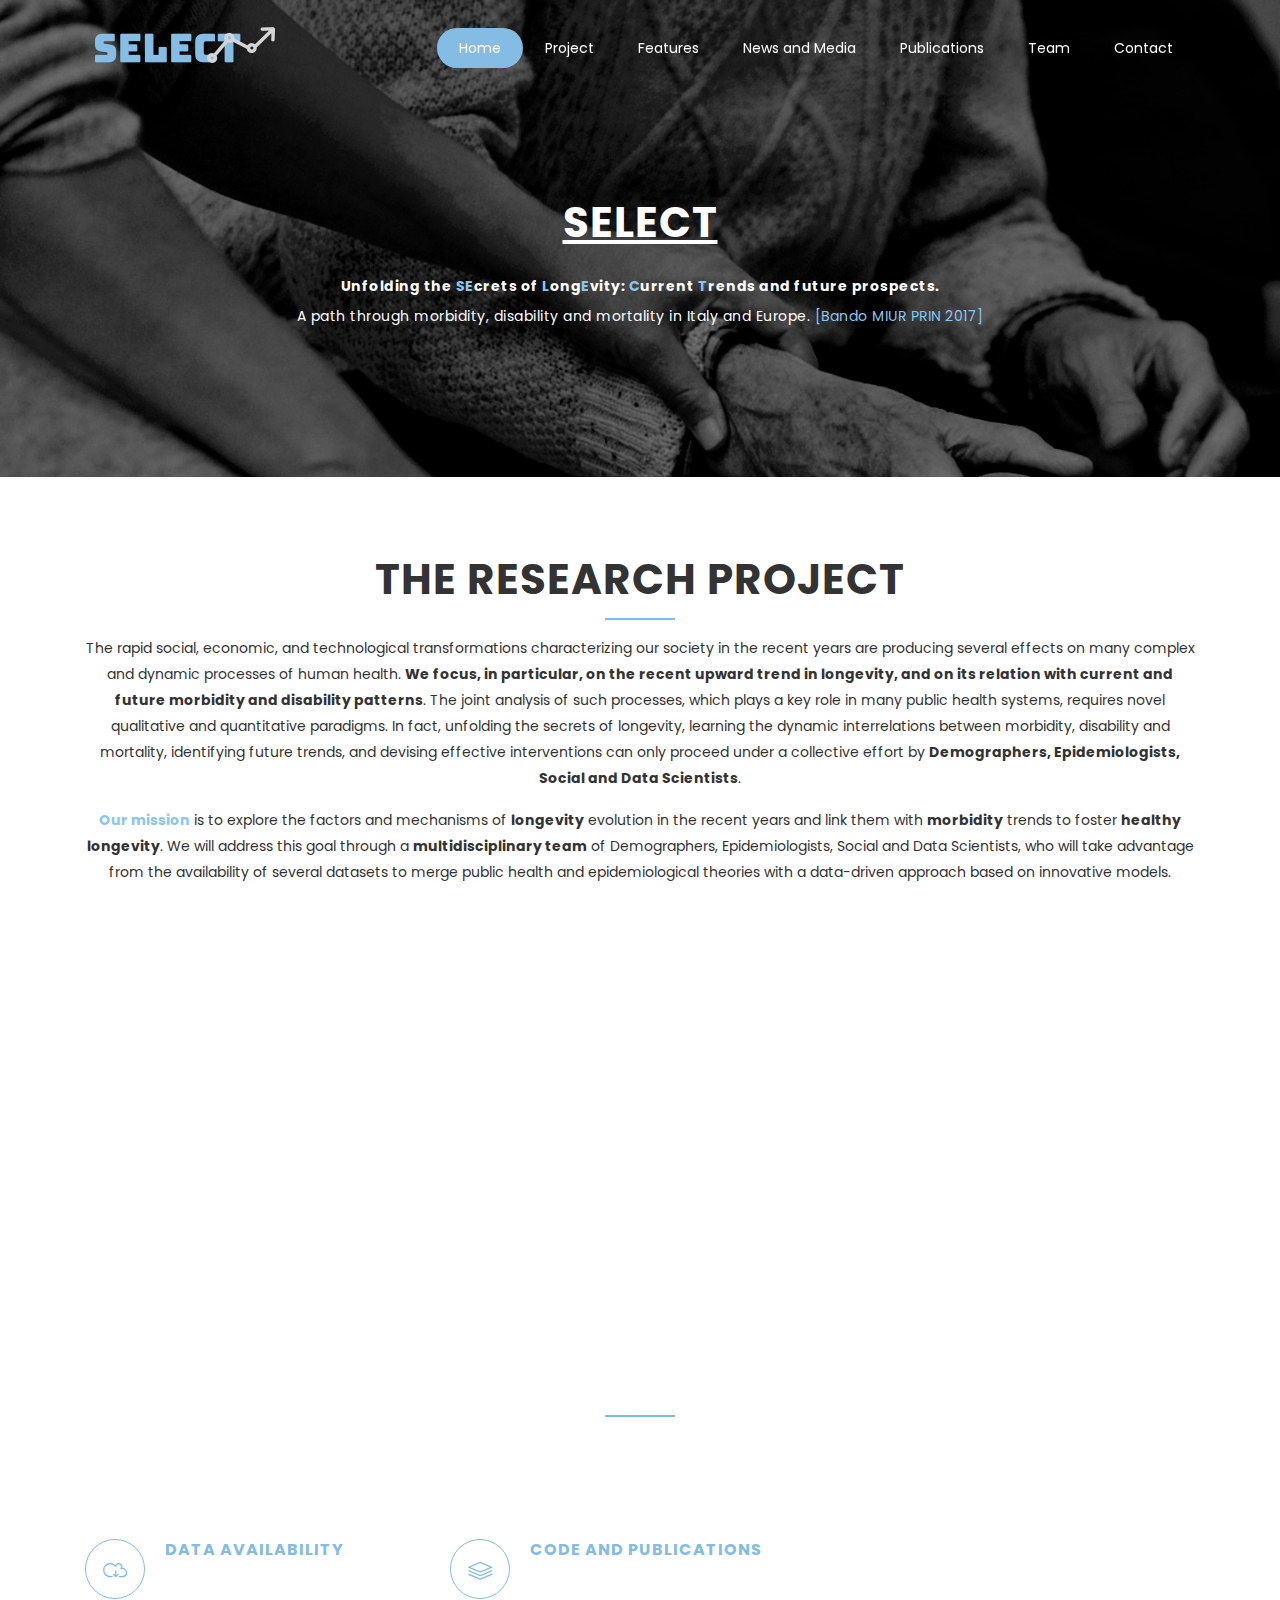
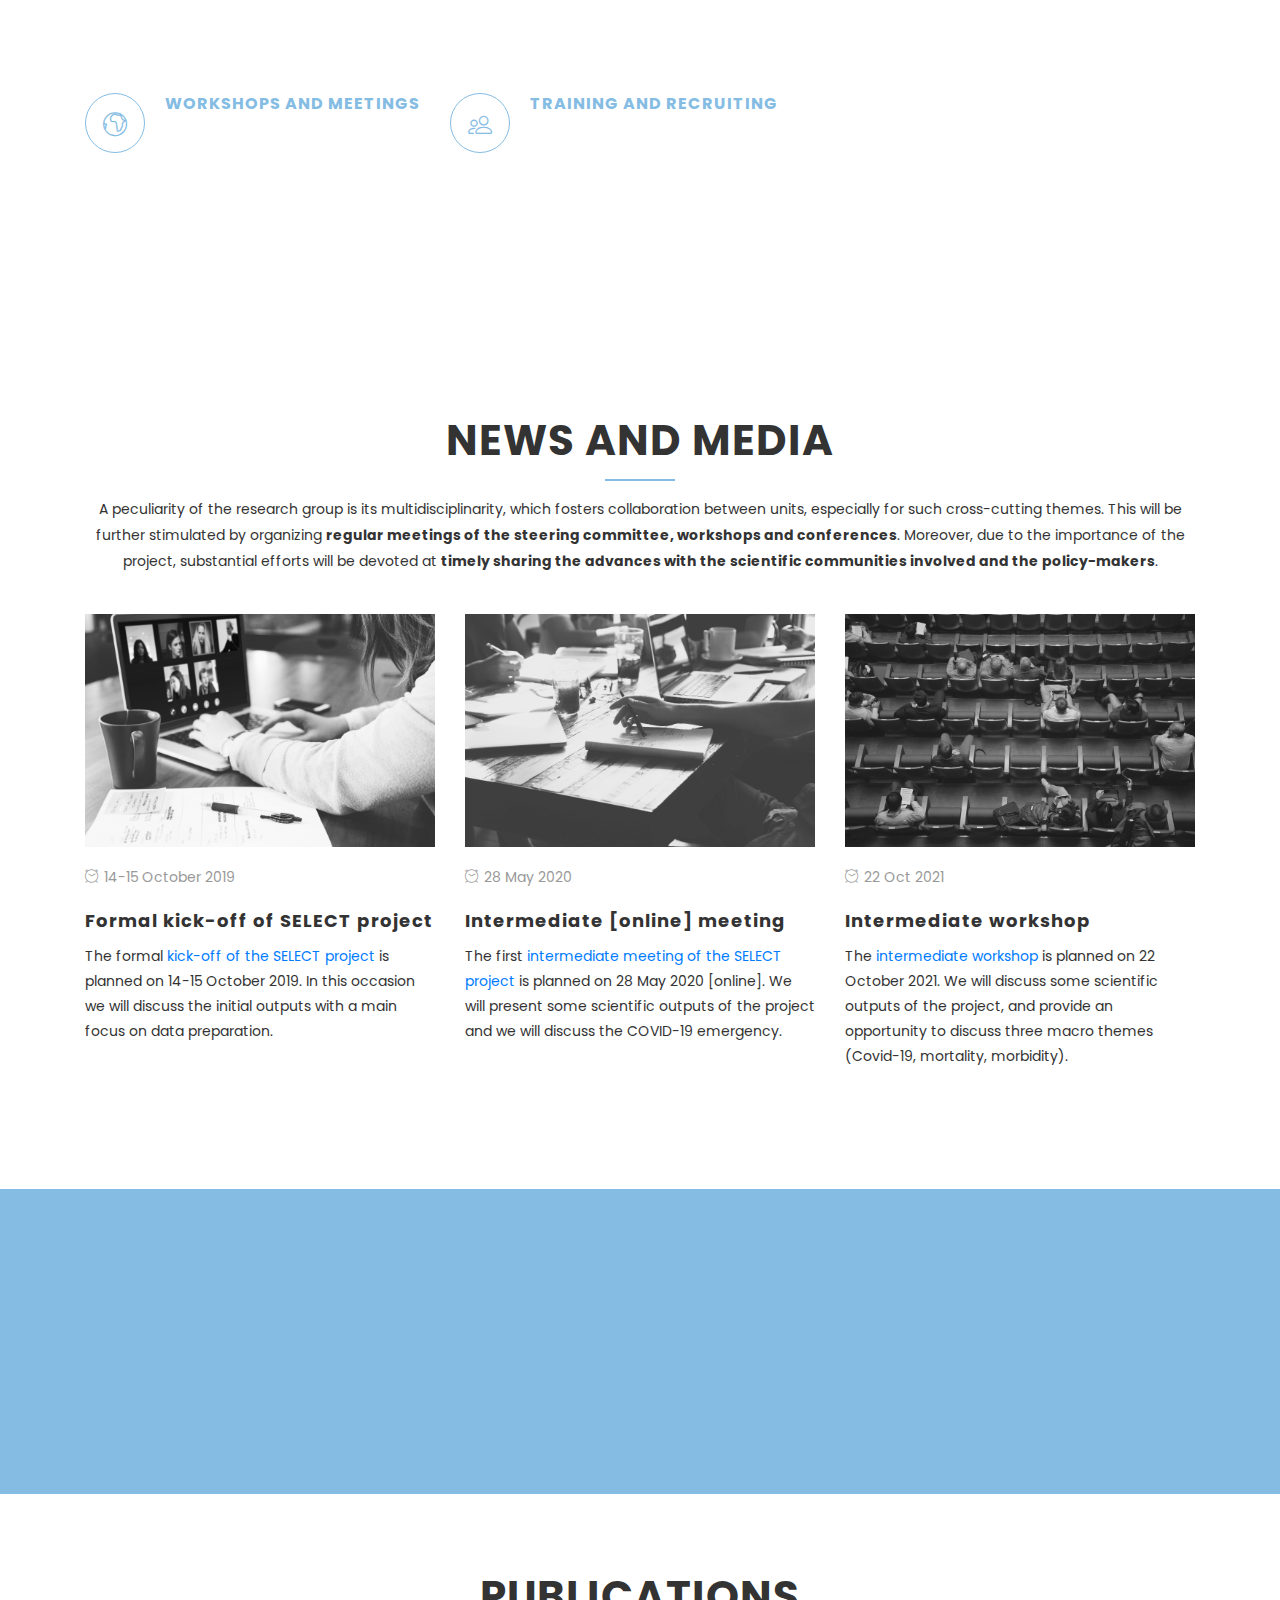
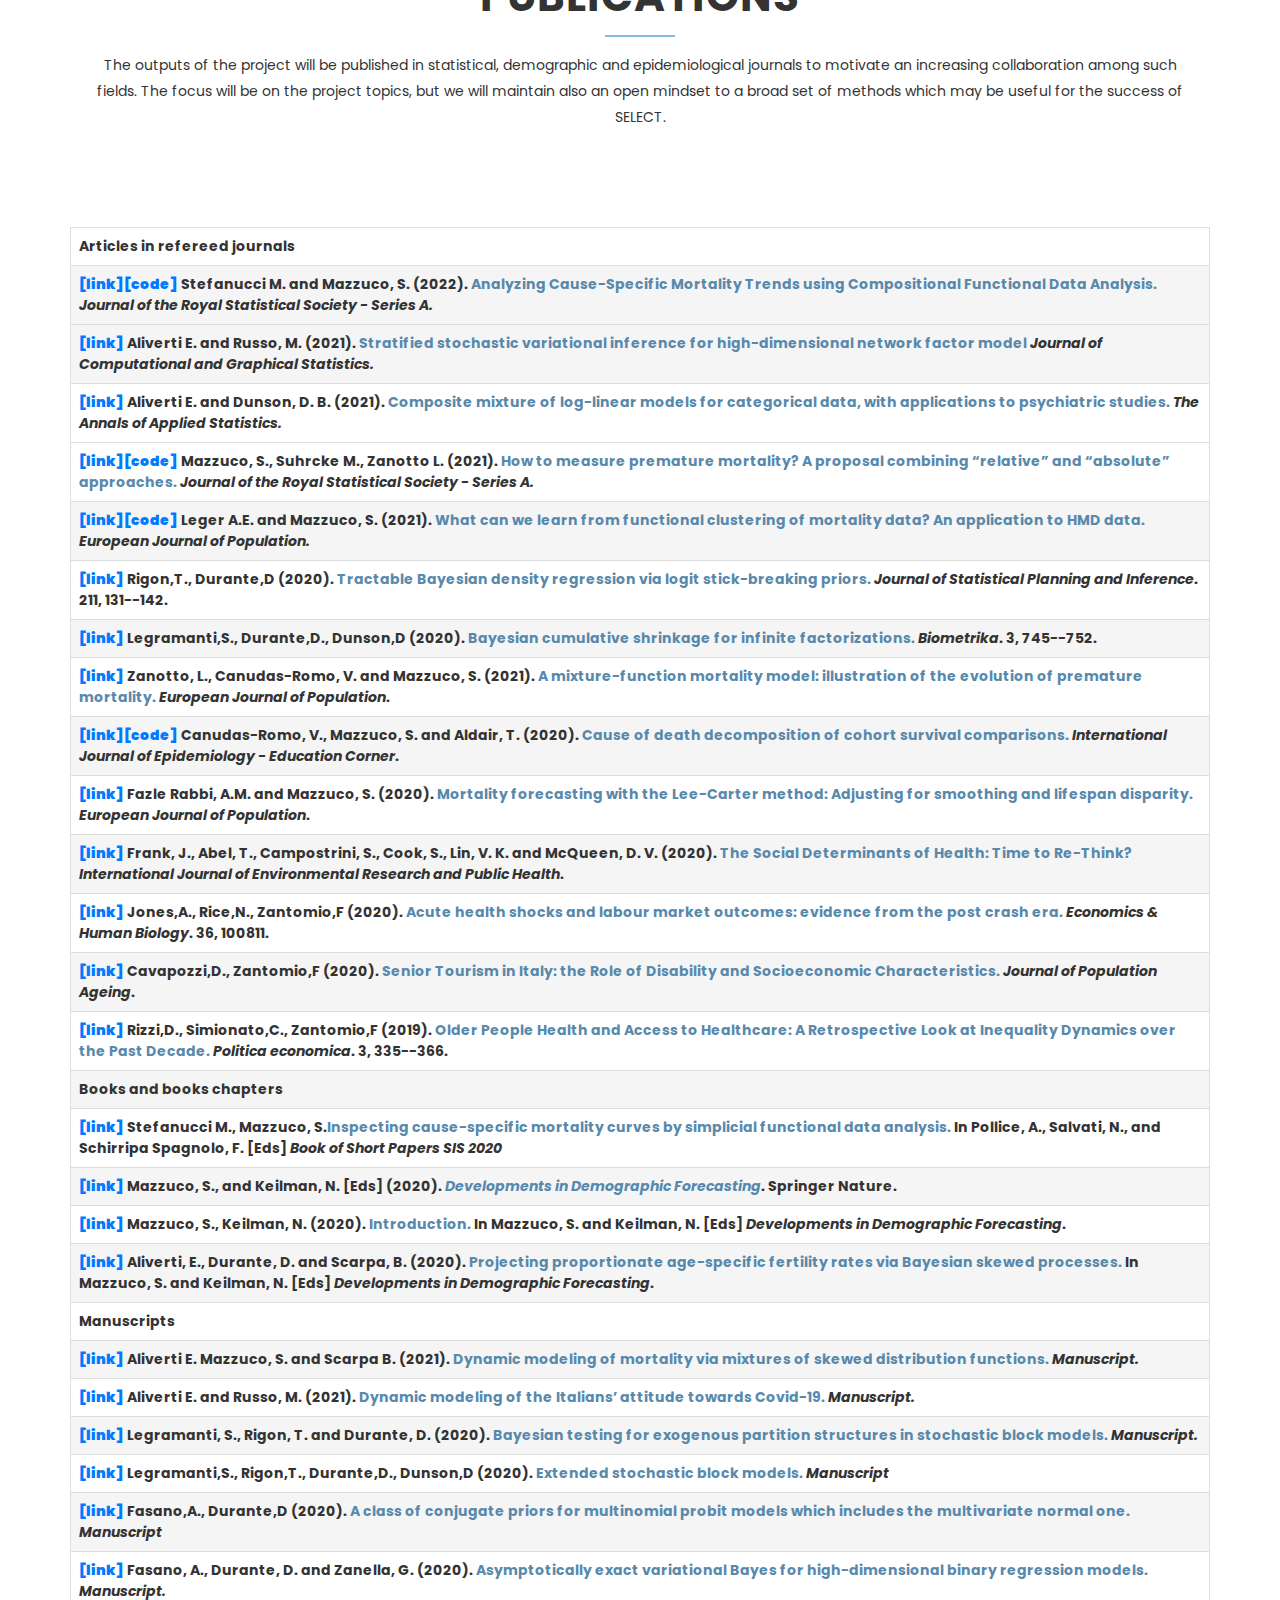
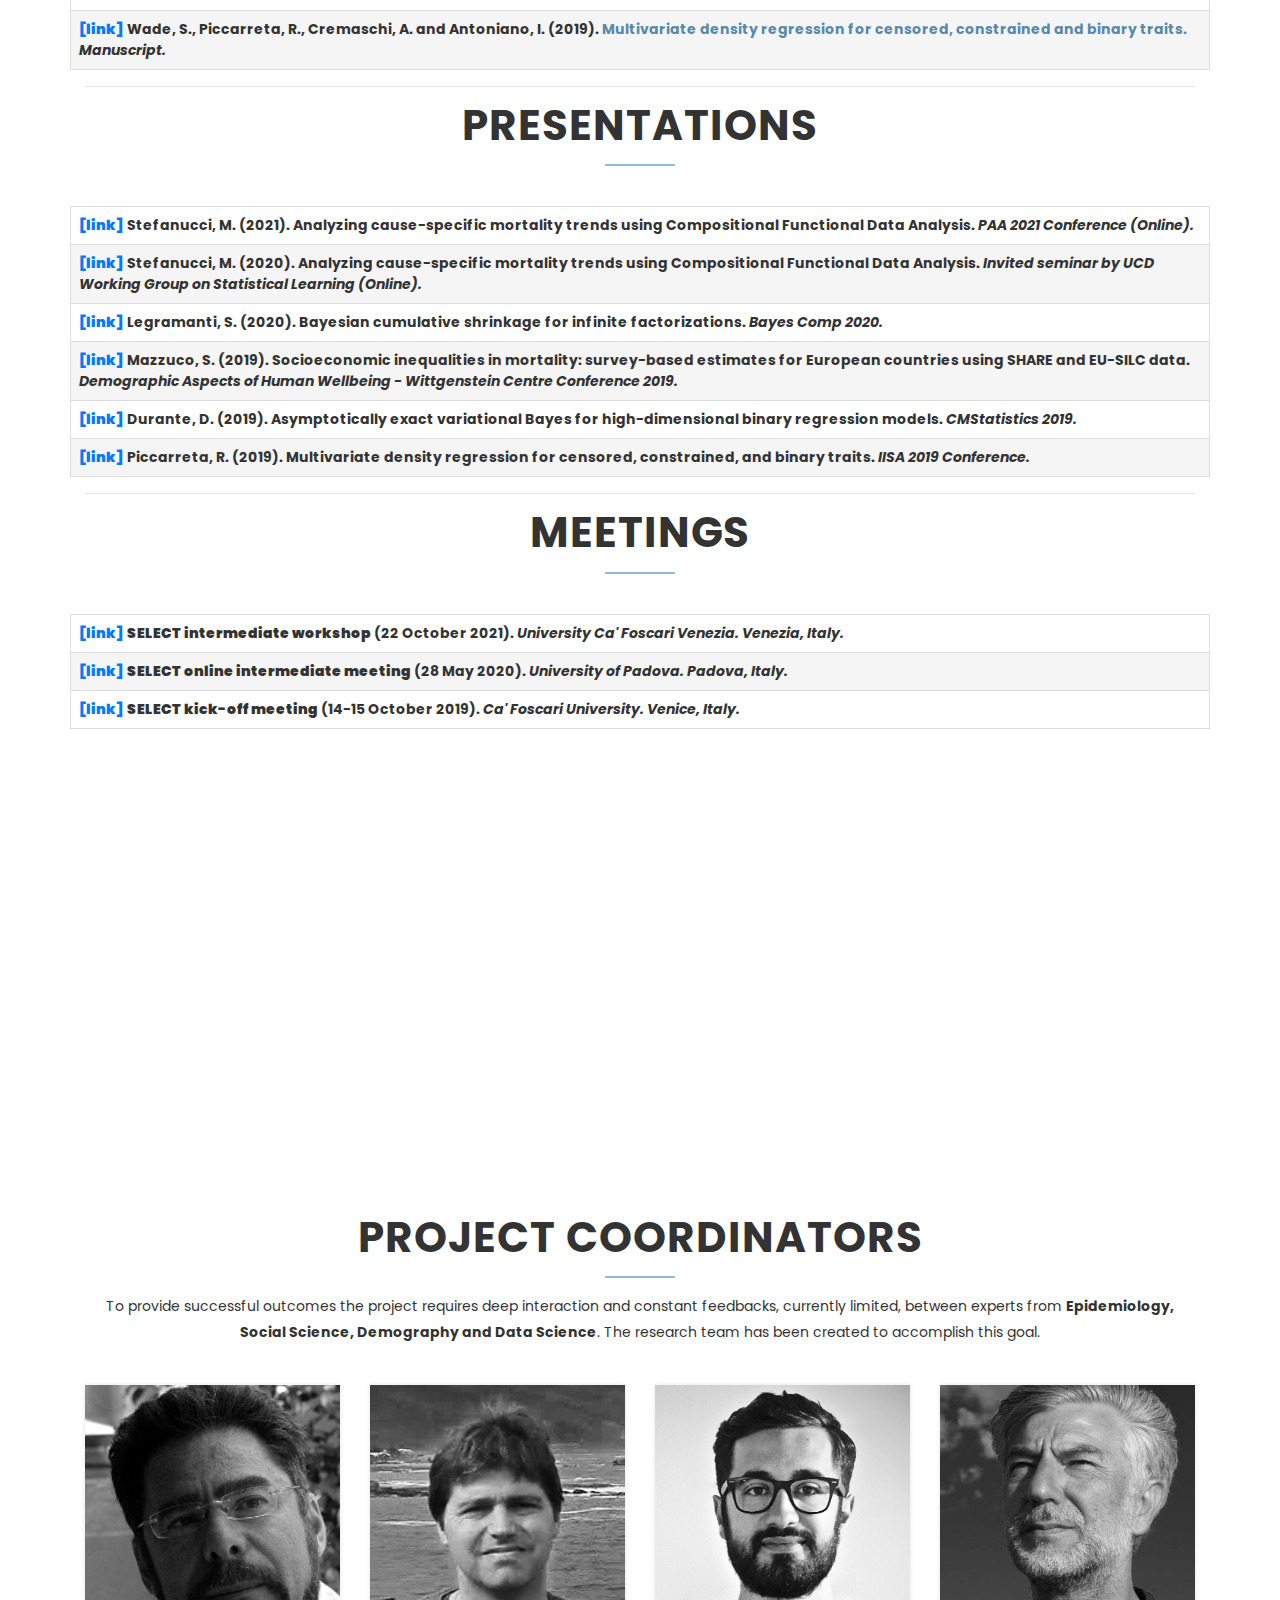
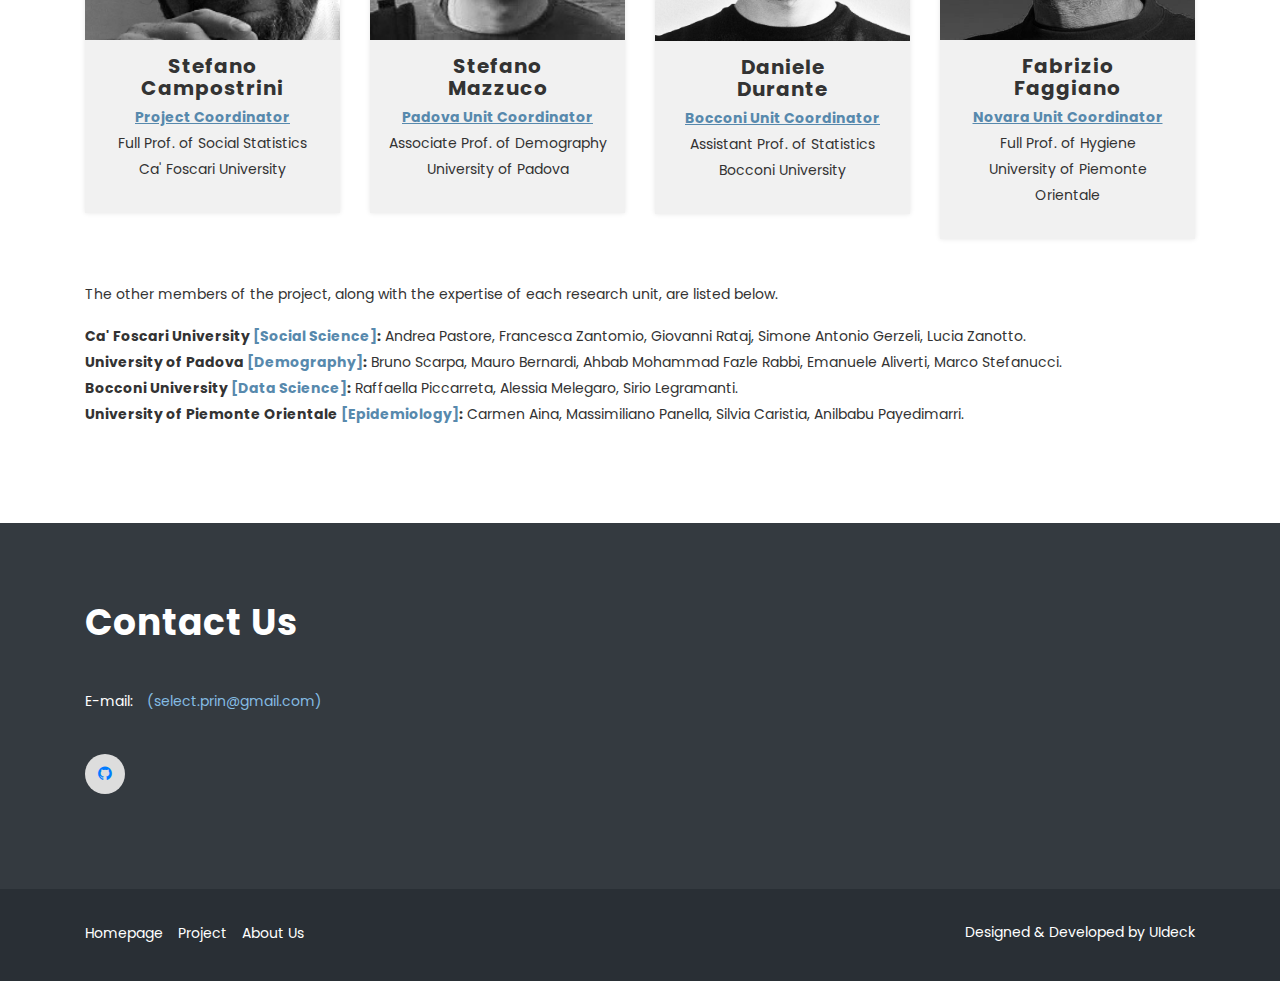
==== commit 0072e5b2: "Update index.html" ====
--- a/index.html
+++ b/index.html
@@ -339,7 +339,11 @@
         <table>
 
  <tr> <th> Articles in refereed journals </th> </tr>
+ <tr>
+  <th><font color="#8bc6f0"><b><a href="https://doi.org/10.1111/rssa.12715">[link]</a><a href="https://github.com/selectPRIN/FunctionalCompositional">[code]</a></b></font> Stefanucci M. and Mazzuco, S. (2022). <font color="#5789ad">Analyzing Cause-Specific Mortality Trends using Compositional Functional Data Analysis.</font> <i>Journal of the Royal Statistical Society - Series A.</i></th>
+  </tr>
 <tr>
+		<tr>
   <th><font color="#8bc6f0"><b><a href="https://arxiv.org/abs/2006.14217">[link]</a></b></font> Aliverti E. and Russo, M. (2021). <font color="#5789ad">Stratified stochastic variational inference for high-dimensional network factor model</font> <i>Journal of Computational and Graphical Statistics.</i></th>
   </tr>
 <tr>
@@ -348,10 +352,6 @@
   <tr>
  <tr>
   <th><font color="#8bc6f0"><b><a href="https://doi.org/10.1186/s12963-021-00267-y">[link]</a><a href="https://github.com/stefanomazzuco/Premature_Hierarchical">[code]</a></b></font> Mazzuco, S., Suhrcke M., Zanotto L. (2021). <font color="#5789ad">How to measure premature mortality? A proposal combining “relative” and “absolute” approaches.</font> <i>Journal of the Royal Statistical Society - Series A.</i></th>
-  </tr>
-<tr>
- <tr>
-  <th><font color="#8bc6f0"><b><a href="https://doi.org/10.1111/rssa.12715">[link]</a><a href="https://github.com/selectPRIN/FunctionalCompositional">[code]</a></b></font> Stefanucci M. and Mazzuco, S. (2022). <font color="#5789ad">Analyzing Cause-Specific Mortality Trends using Compositional Functional Data Analysis.</font> <i>Journal of the Royal Statistical Society - Series A.</i></th>
   </tr>
 <tr>
   <th><font color="#8bc6f0"><b><a href="https://doi.org/10.1007/s10680-021-09588-y">[link]</a><a href="https://github.com/AinhoaLeger/Functional-Clustering-Mortality">[code]</a></b></font> Leger A.E. and Mazzuco, S. (2021). <font color="#5789ad">What can we learn from functional clustering of mortality data? An application to HMD data.</font> <i>European Journal of Population.</i></th>
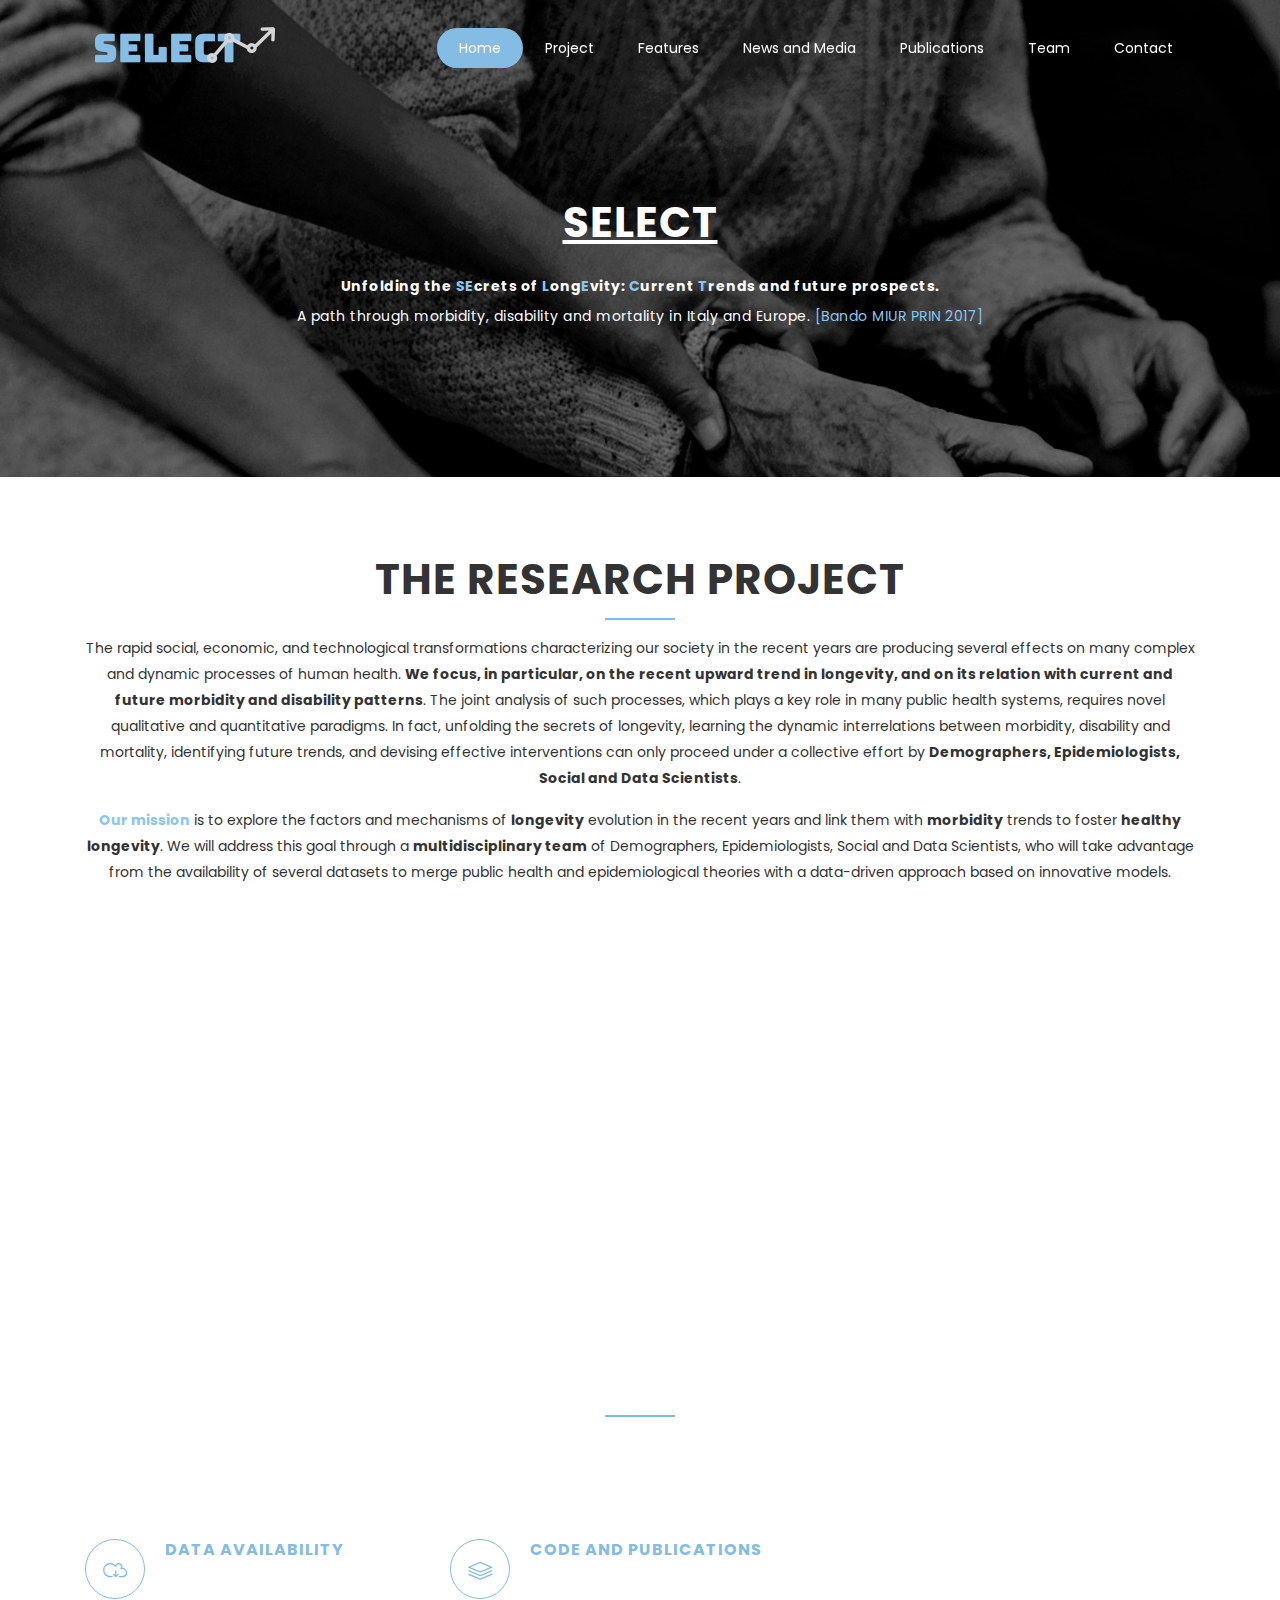
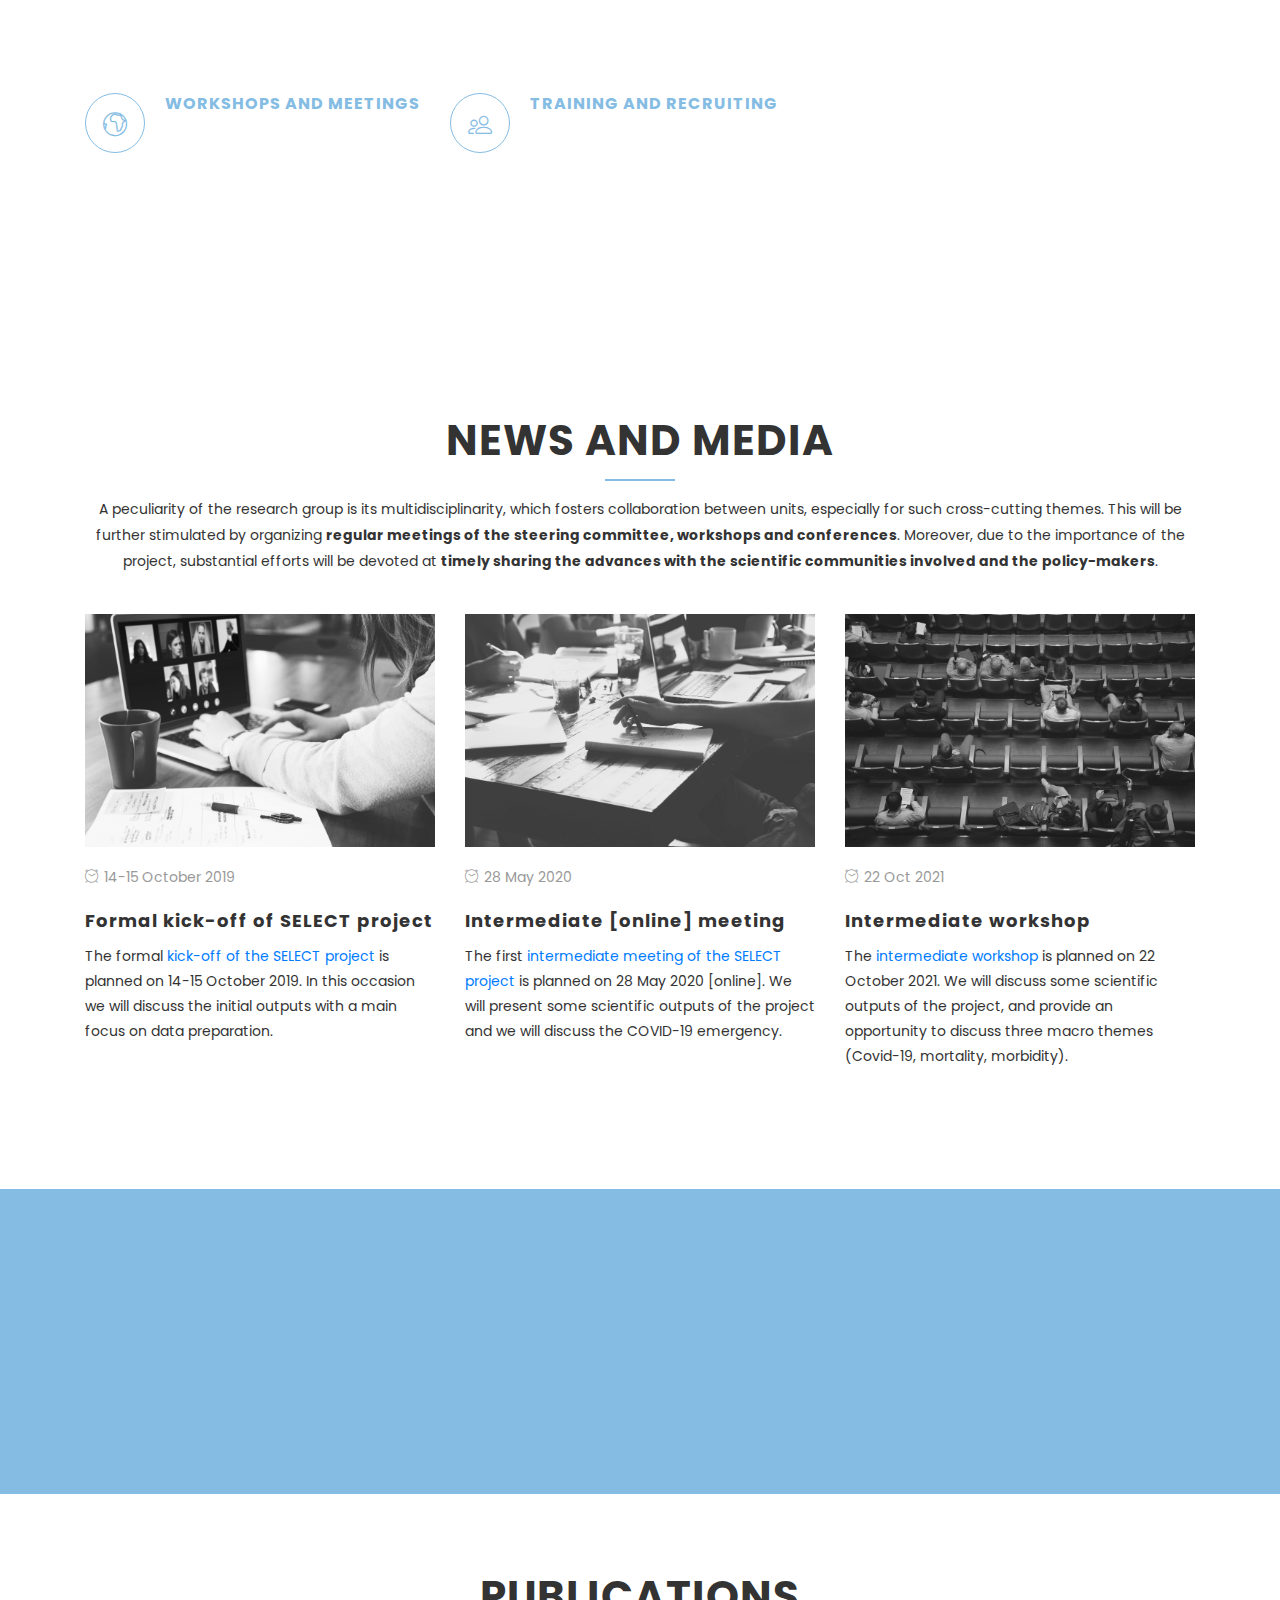
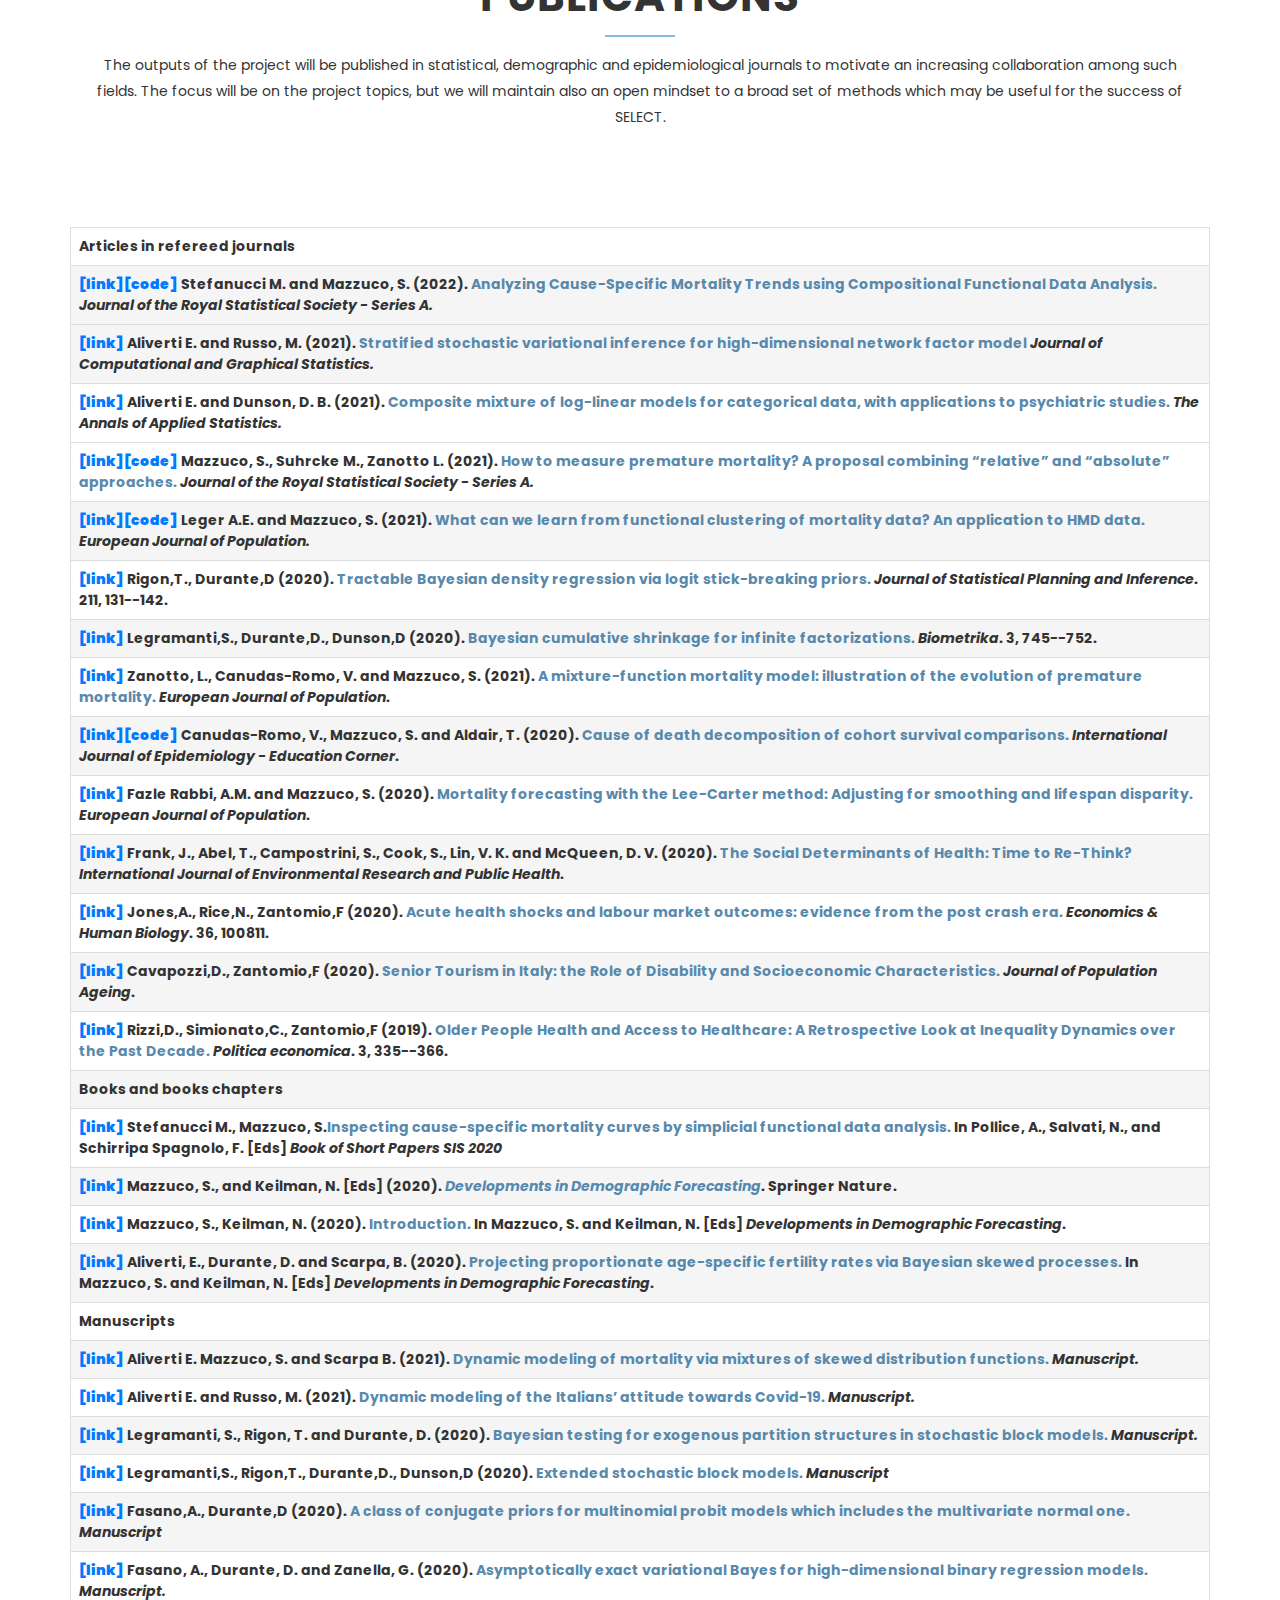
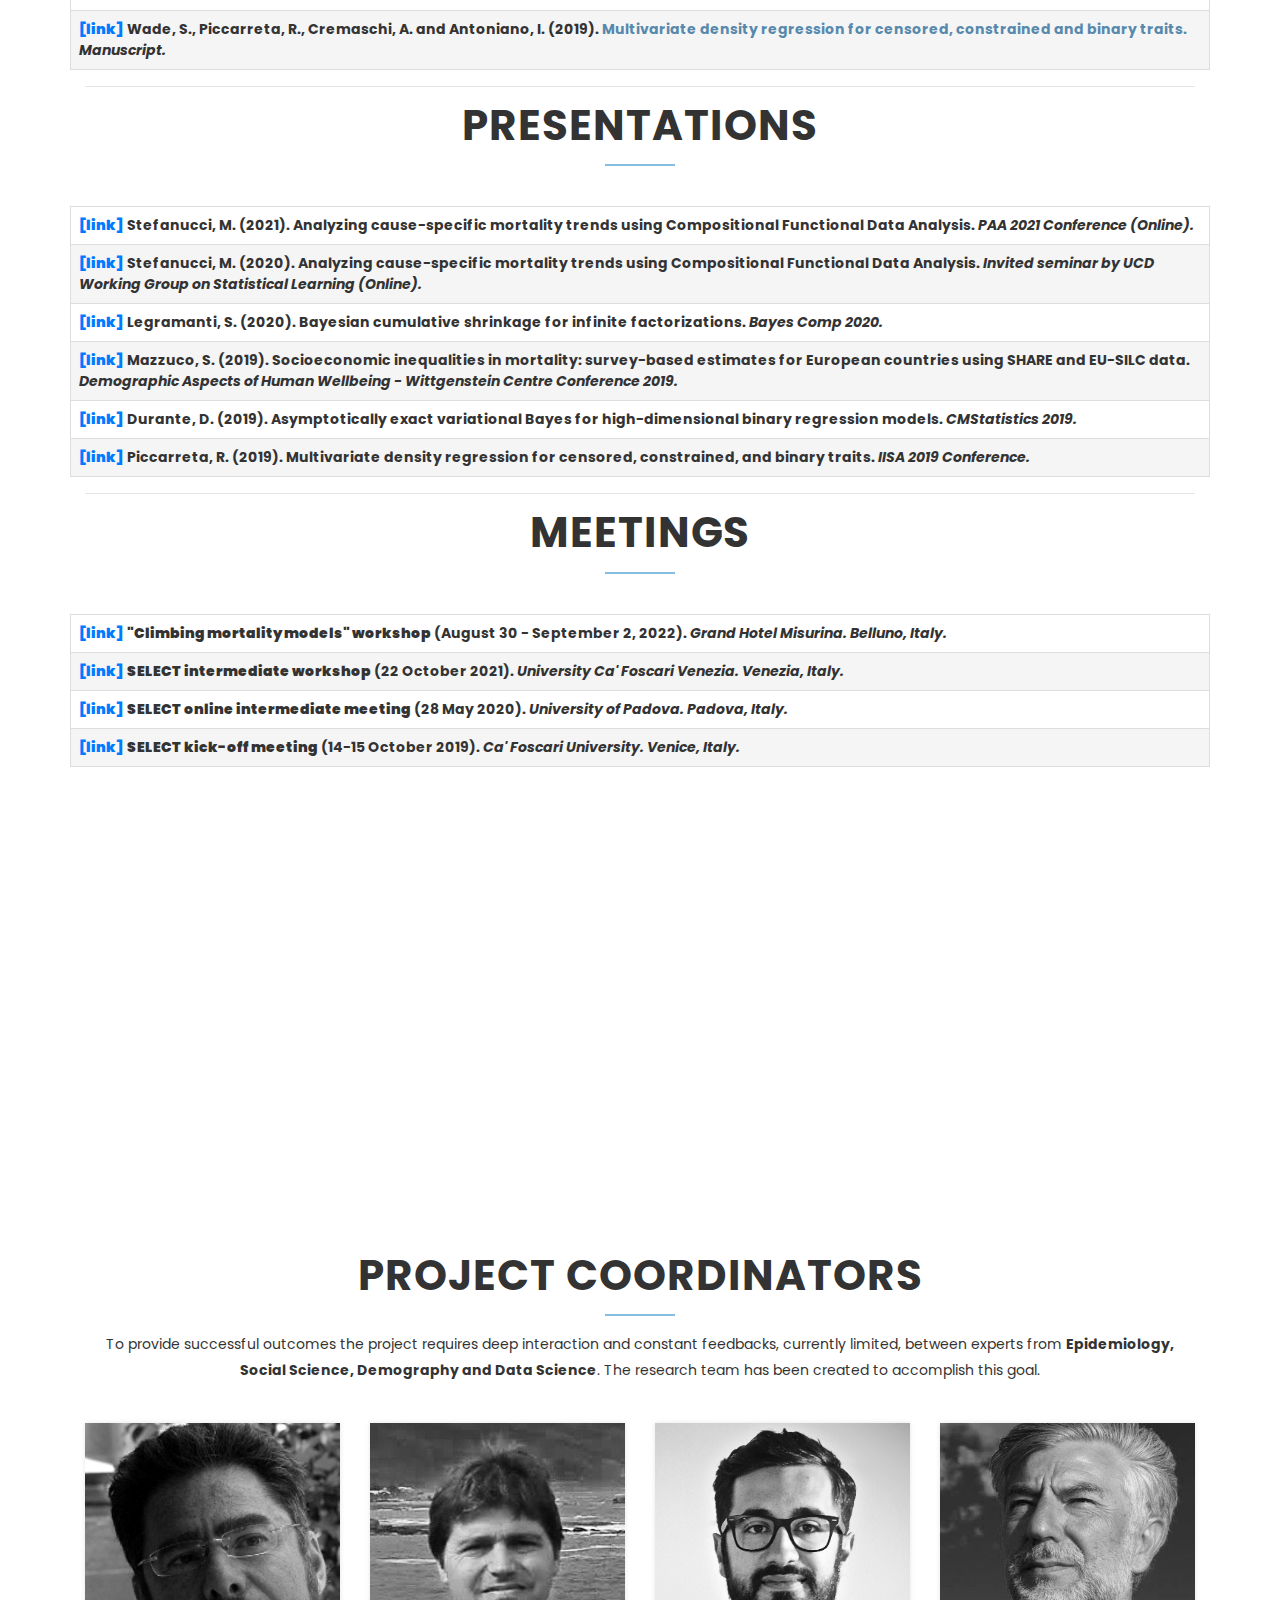
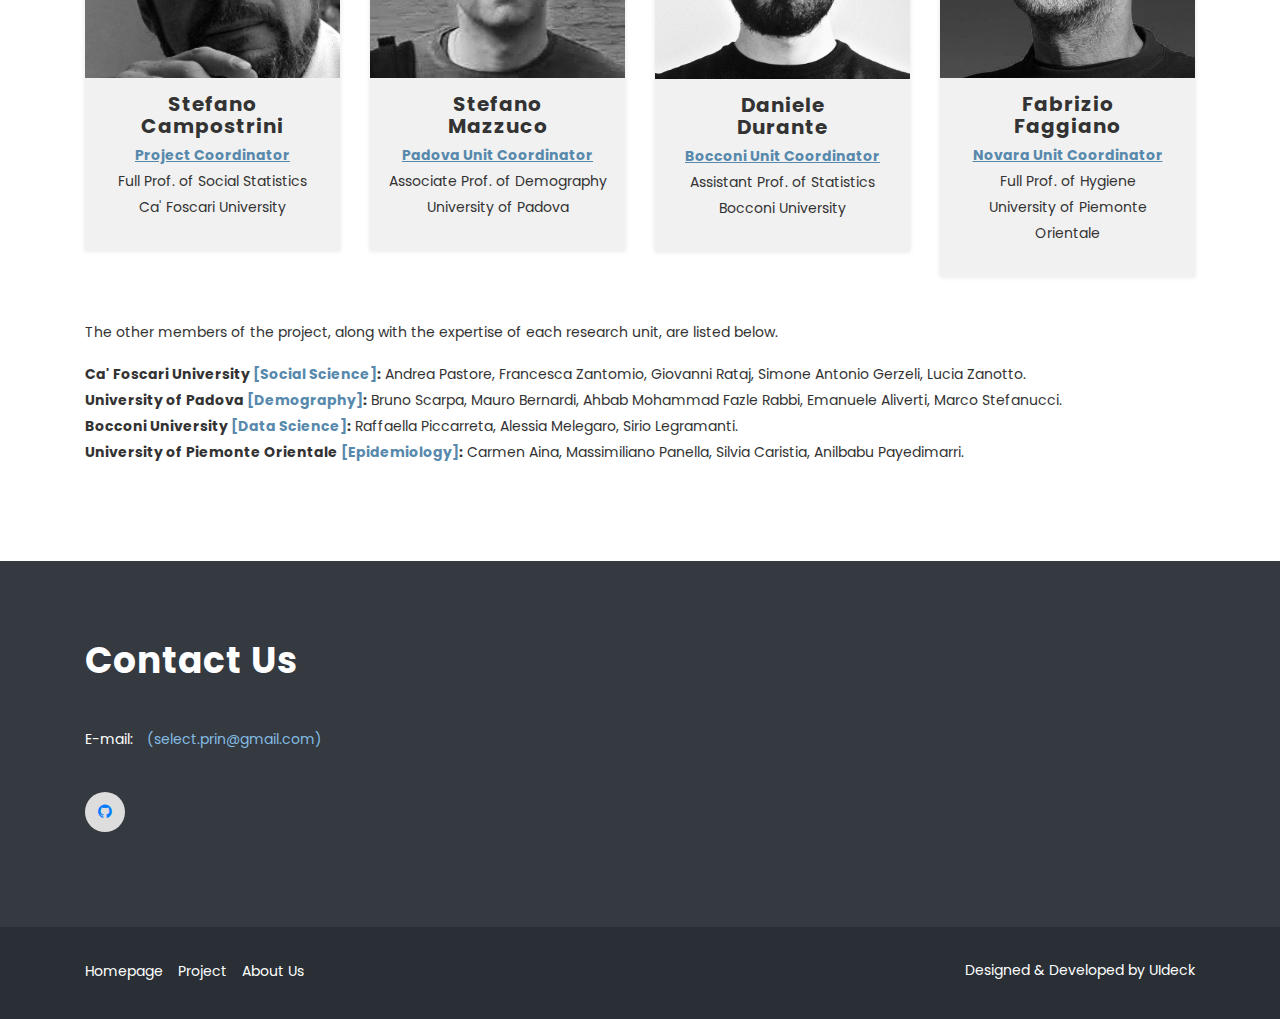
==== commit c01a4ede: "Update index.html" ====
--- a/index.html
+++ b/index.html
@@ -430,6 +430,8 @@
         </div>
         <div class="row">              <table>
 <tr>
+ <th><font color="#8bc6f0"><b><a href="Meeting3.html" target="_blank">[link]</a></b></font> <b>"Climbing mortality models" workshop</b> (August 30 - September 2, 2022). <i>Grand Hotel Misurina. Belluno, Italy.</i></th>
+<tr>
  <th><font color="#8bc6f0"><b><a href="meeting2.html" target="_blank">[link]</a></b></font> <b>SELECT intermediate workshop</b> (22 October 2021). <i>University Ca' Foscari Venezia. Venezia, Italy.</i></th>
 </tr>
 <tr>
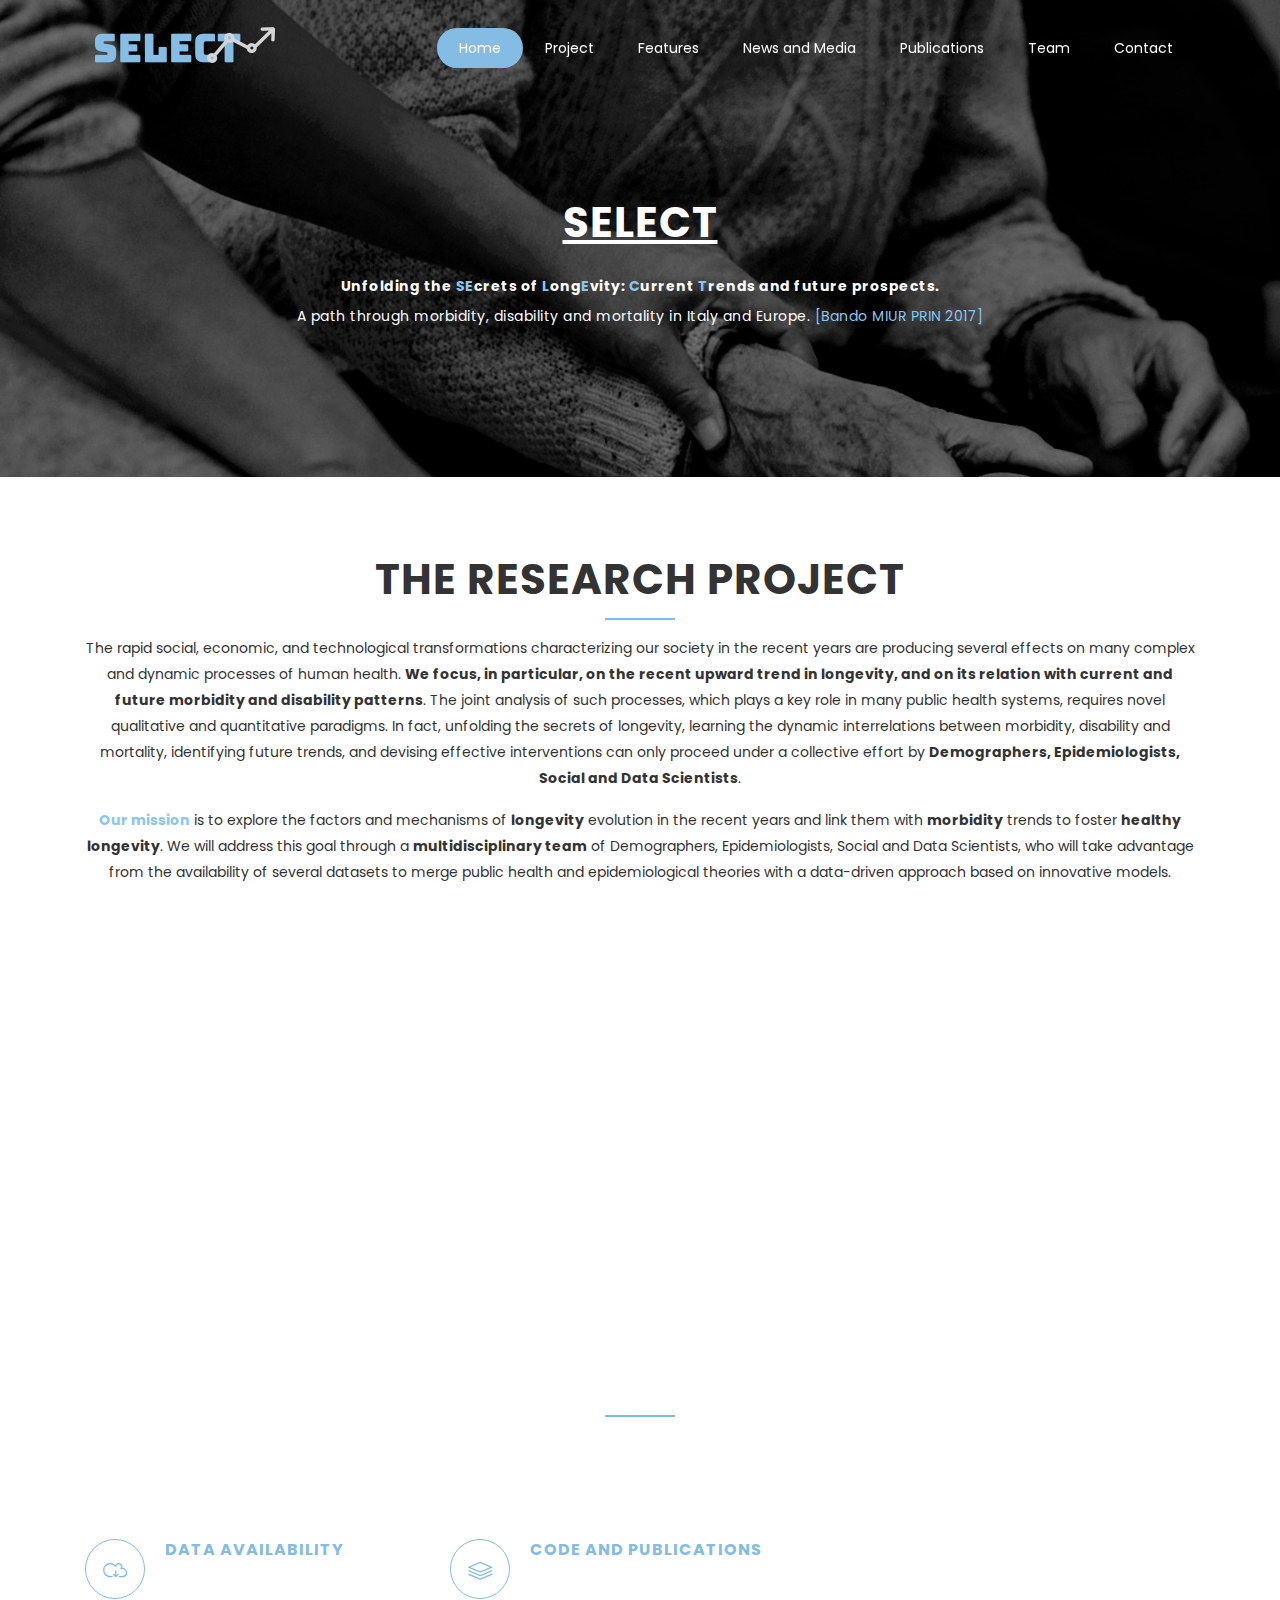
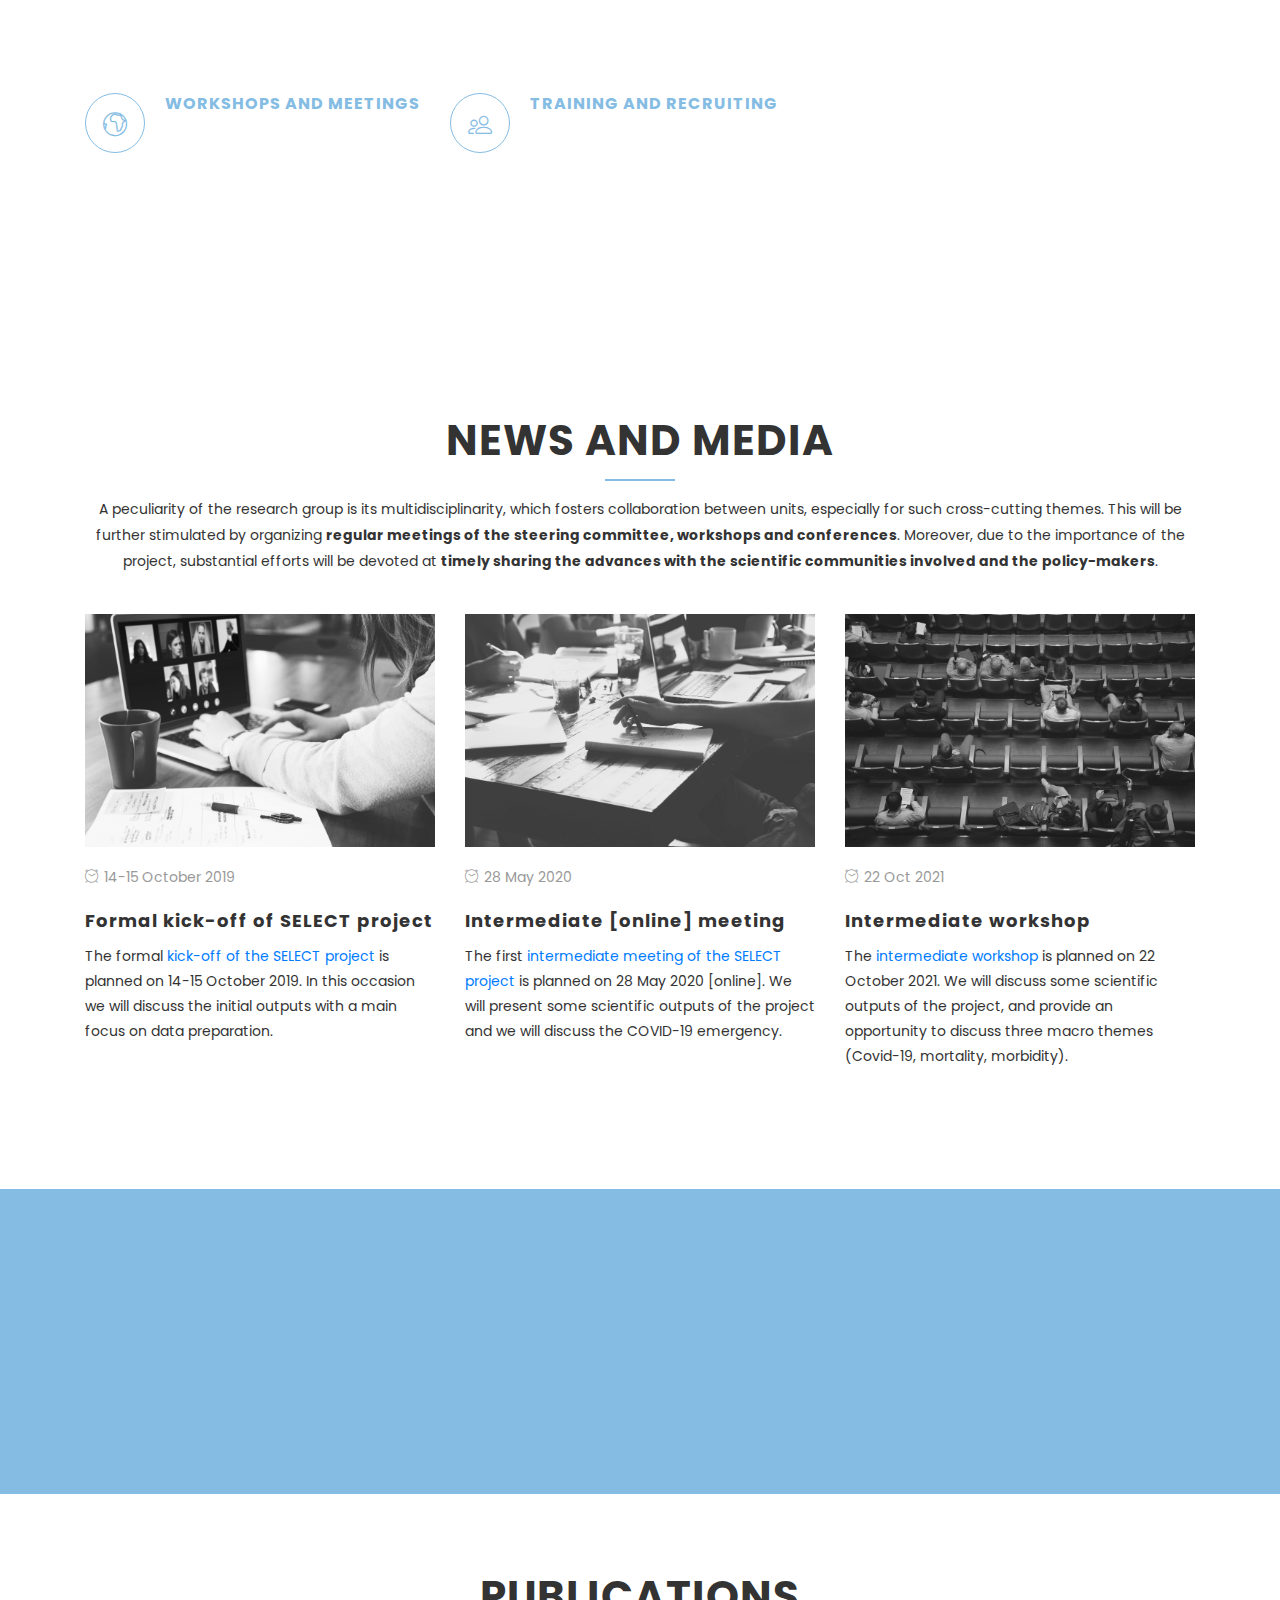
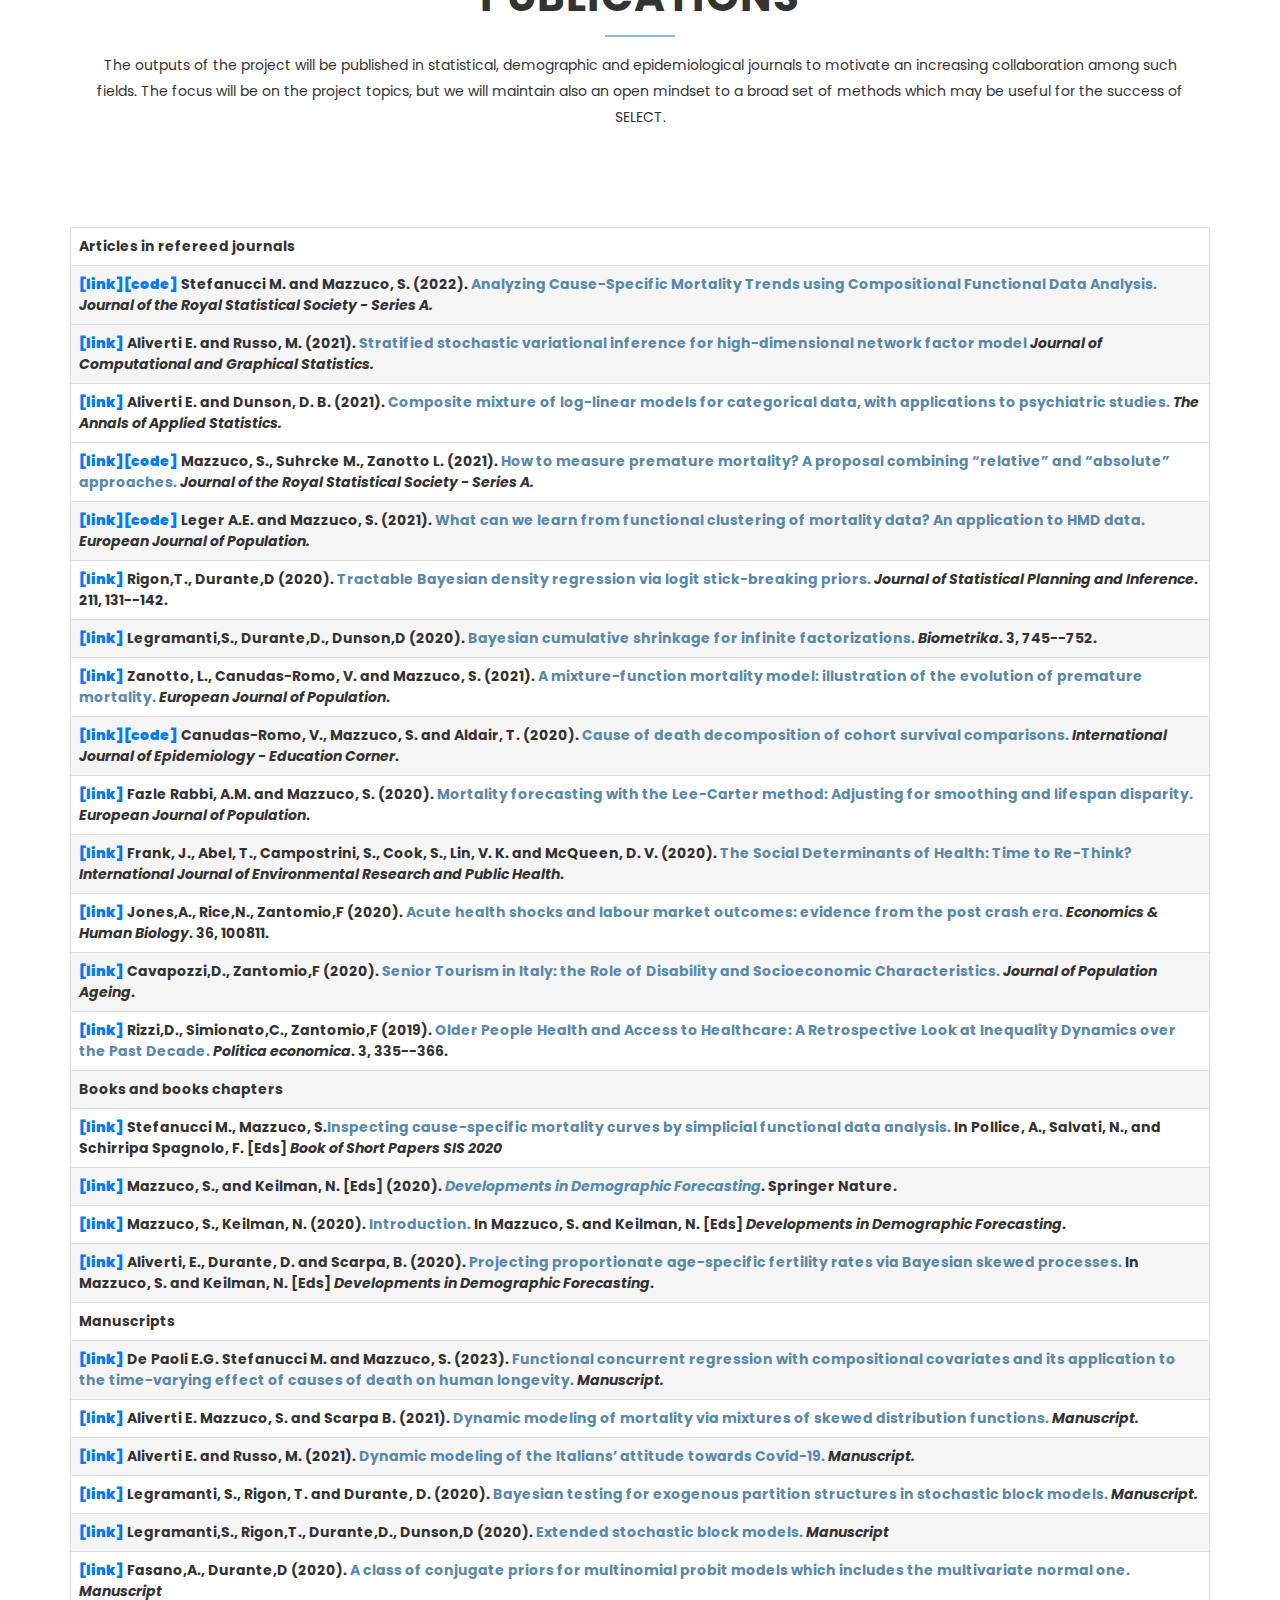
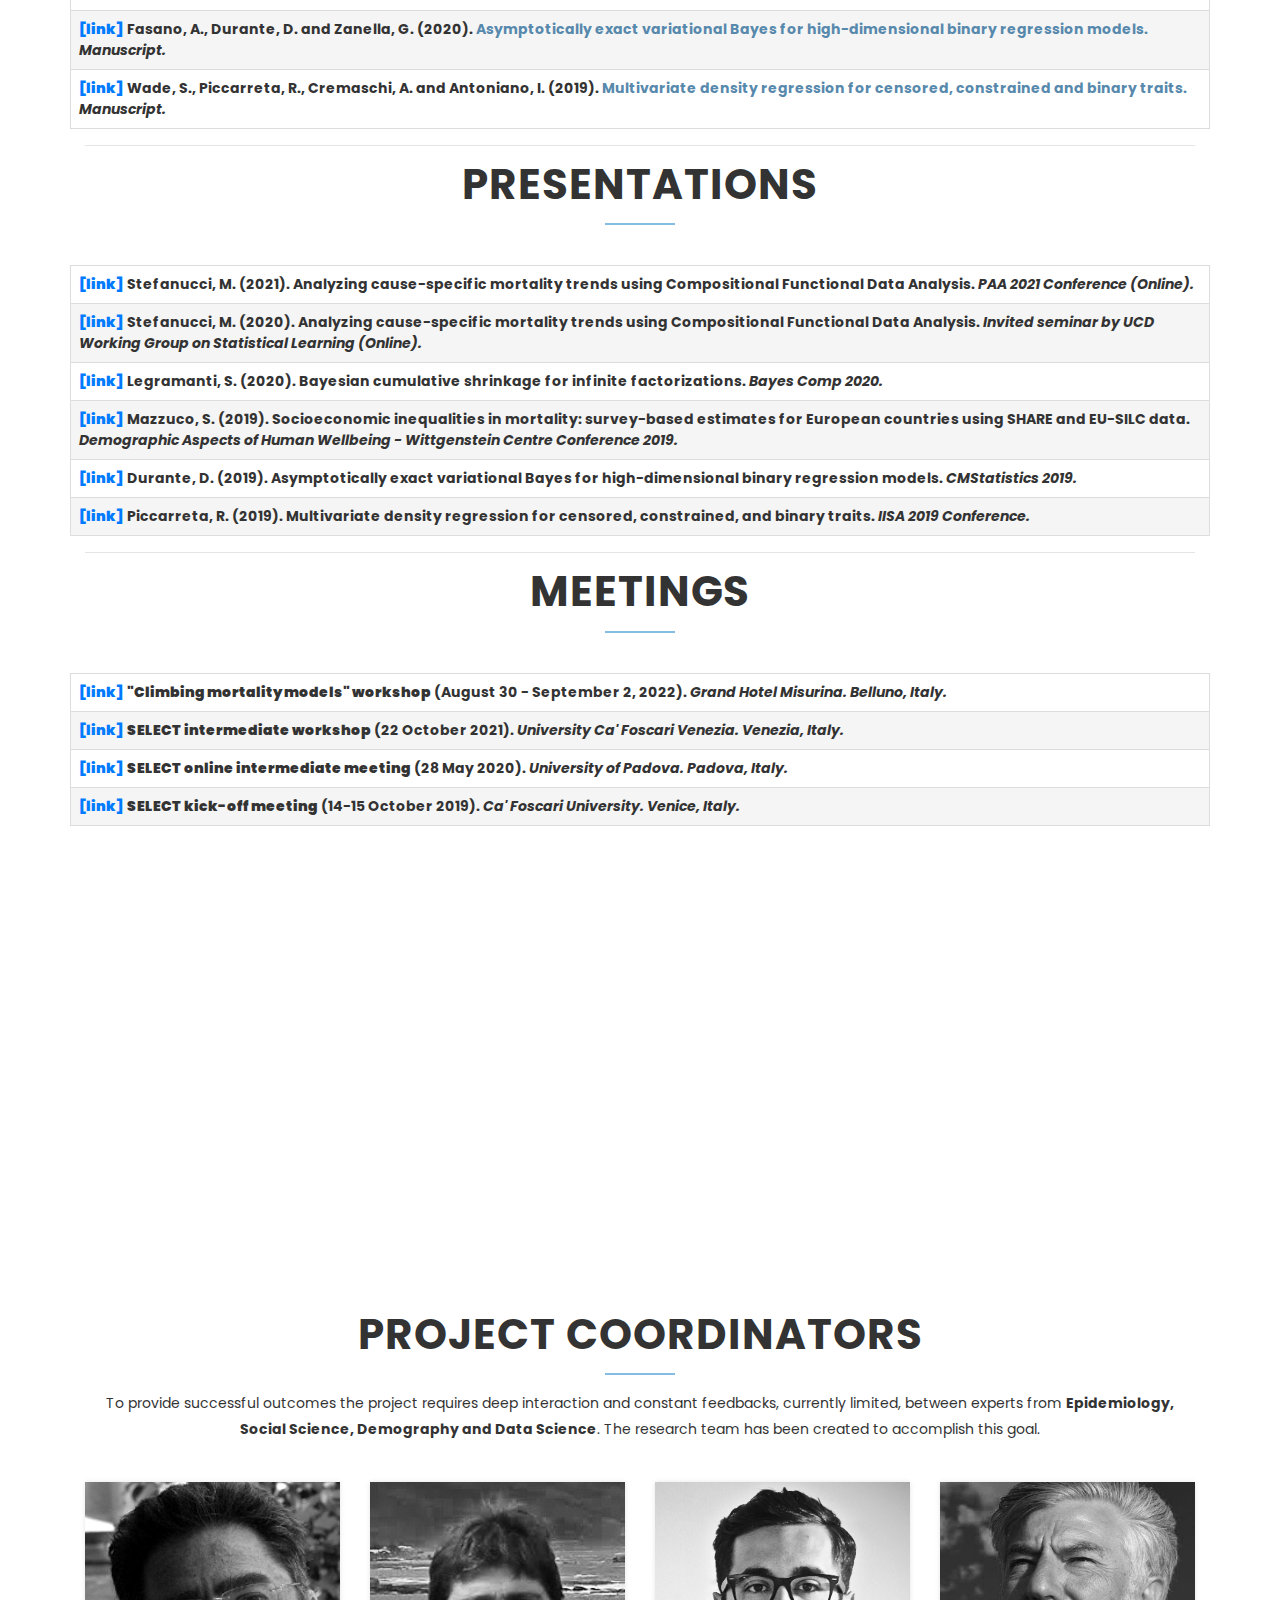
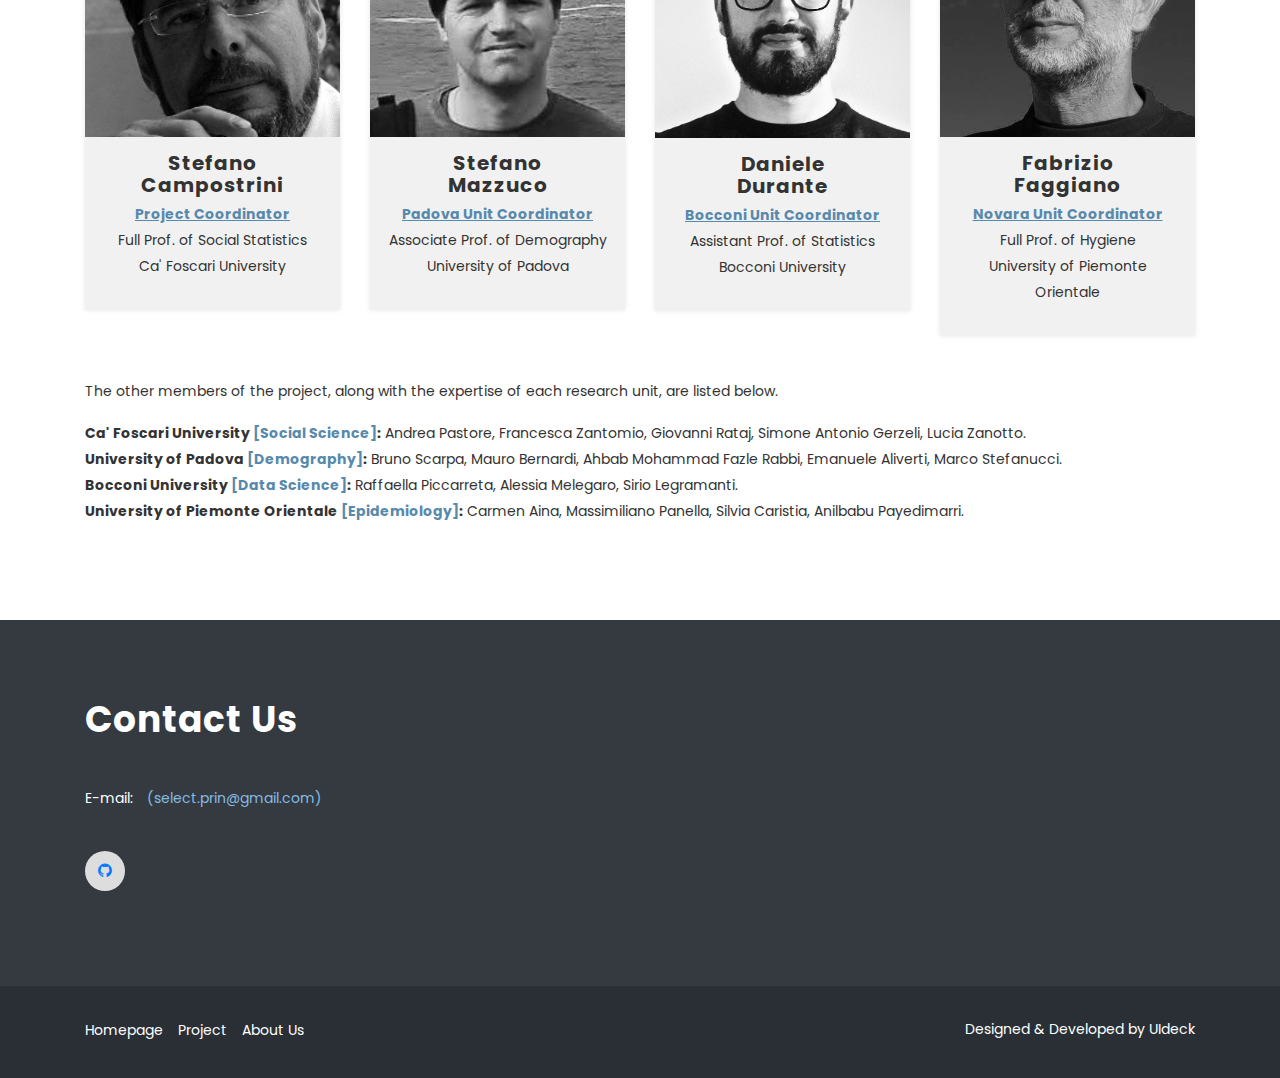
==== commit ecaa2a17: "Update index.html" ====
--- a/index.html
+++ b/index.html
@@ -382,6 +382,7 @@
   <th><font color="#8bc6f0"><b><a href="https://link.springer.com/content/pdf/10.1007%2F978-3-030-42472-5_1.pdf">[link]</a></b></font> Mazzuco, S., Keilman, N. (2020). <font color="#5789ad">Introduction. </font> In Mazzuco, S. and Keilman, N. [Eds] <i>Developments in Demographic Forecasting</i>.</th> </tr>
   <th><font color="#8bc6f0"><b><a href="https://link.springer.com/content/pdf/10.1007%2F978-3-030-42472-5_5.pdf">[link]</a></b></font> Aliverti, E., Durante, D. and Scarpa, B. (2020). <font color="#5789ad">Projecting proportionate age-specific fertility rates via Bayesian skewed processes.</font> In Mazzuco, S. and Keilman, N. [Eds] <i>Developments in Demographic Forecasting</i>.</th> </tr>
  <tr> <th> Manuscripts </th> </tr>
+  <tr> <th><font color="#8bc6f0"><b><a href="https://arxiv.org/abs/2301.06333">[link]</a></b></font> De Paoli E.G. Stefanucci M. and Mazzuco, S. (2023). <font color="#5789ad"> Functional concurrent regression with compositional covariates and its application to the time-varying effect of causes of death on human longevity. </font> <i>Manuscript.</i></th></tr>
   <tr> <th><font color="#8bc6f0"><b><a href="https://arxiv.org/abs/2102.01599">[link]</a></b></font> Aliverti E. Mazzuco, S. and Scarpa B. (2021). <font color="#5789ad"> Dynamic modeling of mortality via mixtures of skewed distribution functions. </font> <i>Manuscript.</i></th></tr>
 <th><font color="#8bc6f0"><b><a href="">[link]</a></b></font> Aliverti E. and Russo, M. (2021). <font color="#5789ad"> Dynamic modeling of the Italians’ attitude towards Covid-19. </font> <i>Manuscript.</i></th>
     <tr> <th> <font color="#8bc6f0"><b><a href=""> [link]</a></b></font> Legramanti, S., Rigon, T. and Durante, D. (2020). <font color="#5789ad">Bayesian testing for exogenous partition structures in stochastic block models.</font> <i>Manuscript.</i></th> </tr>
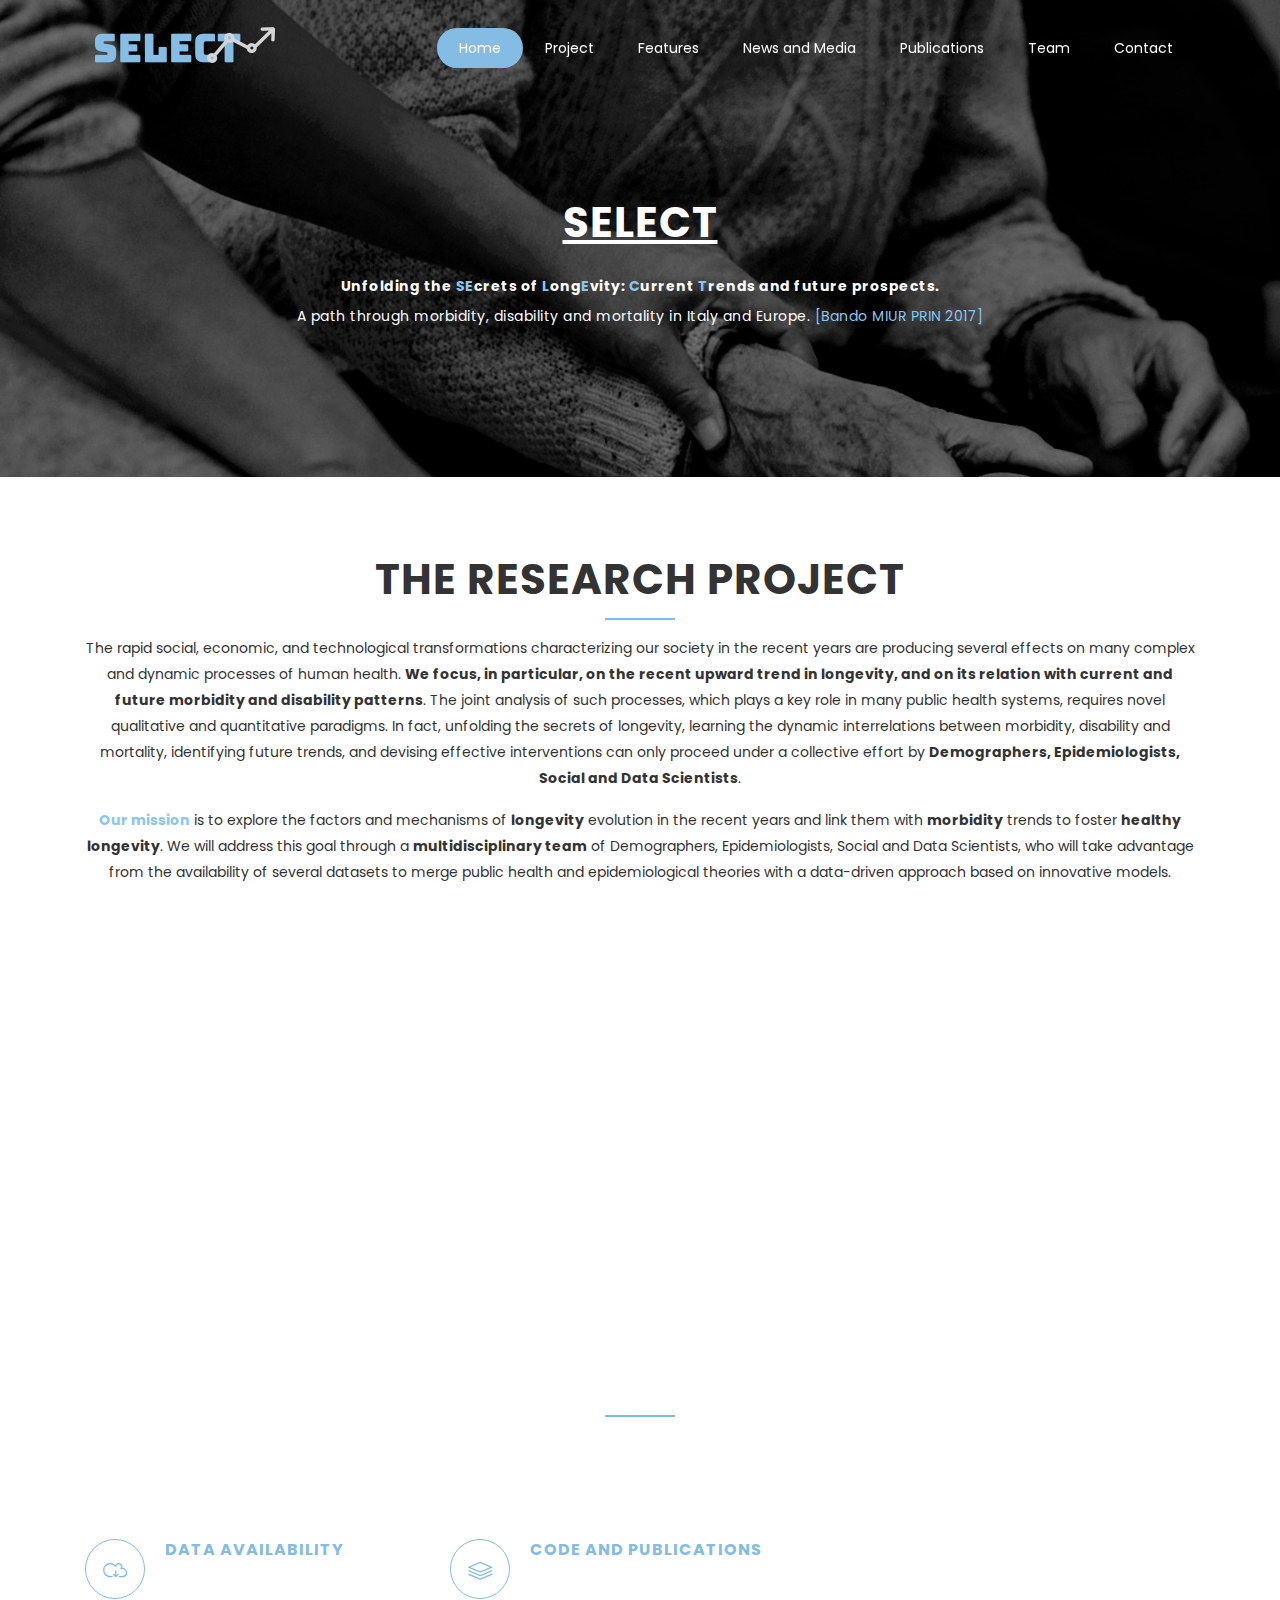
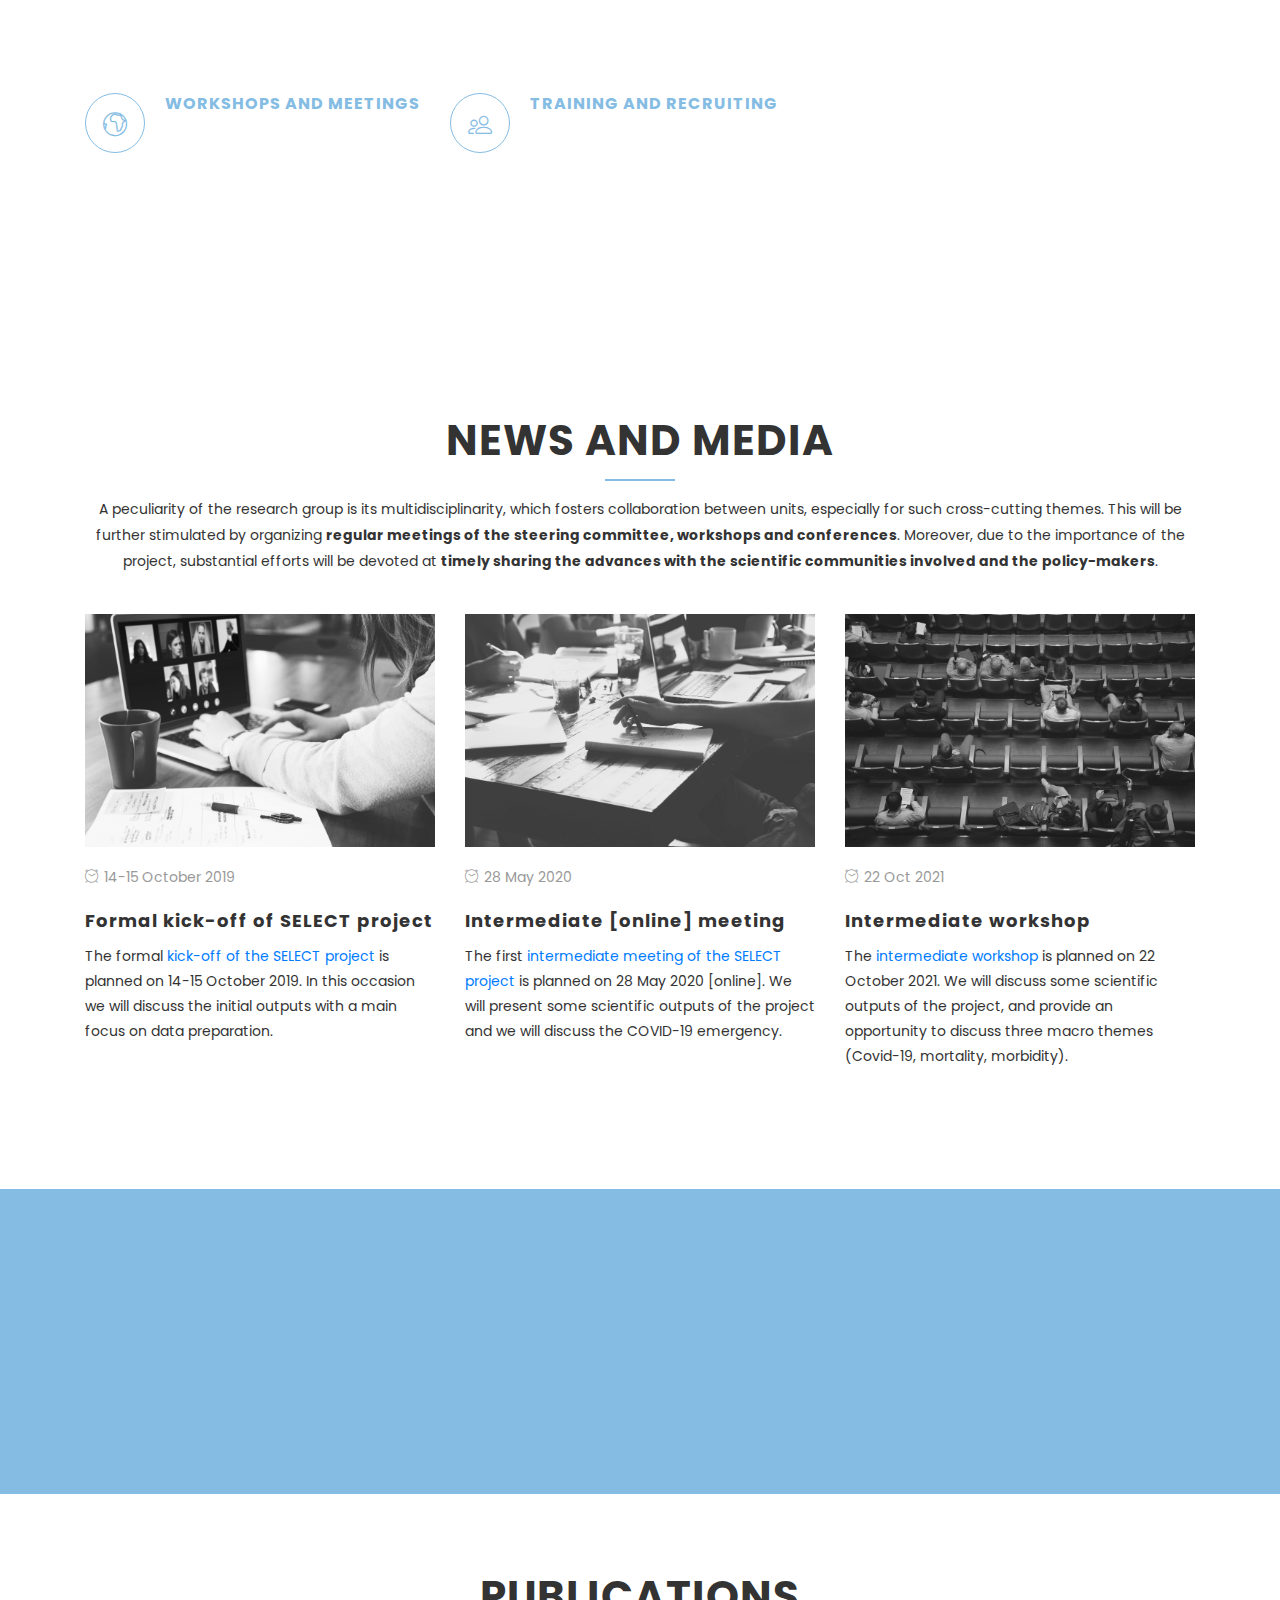
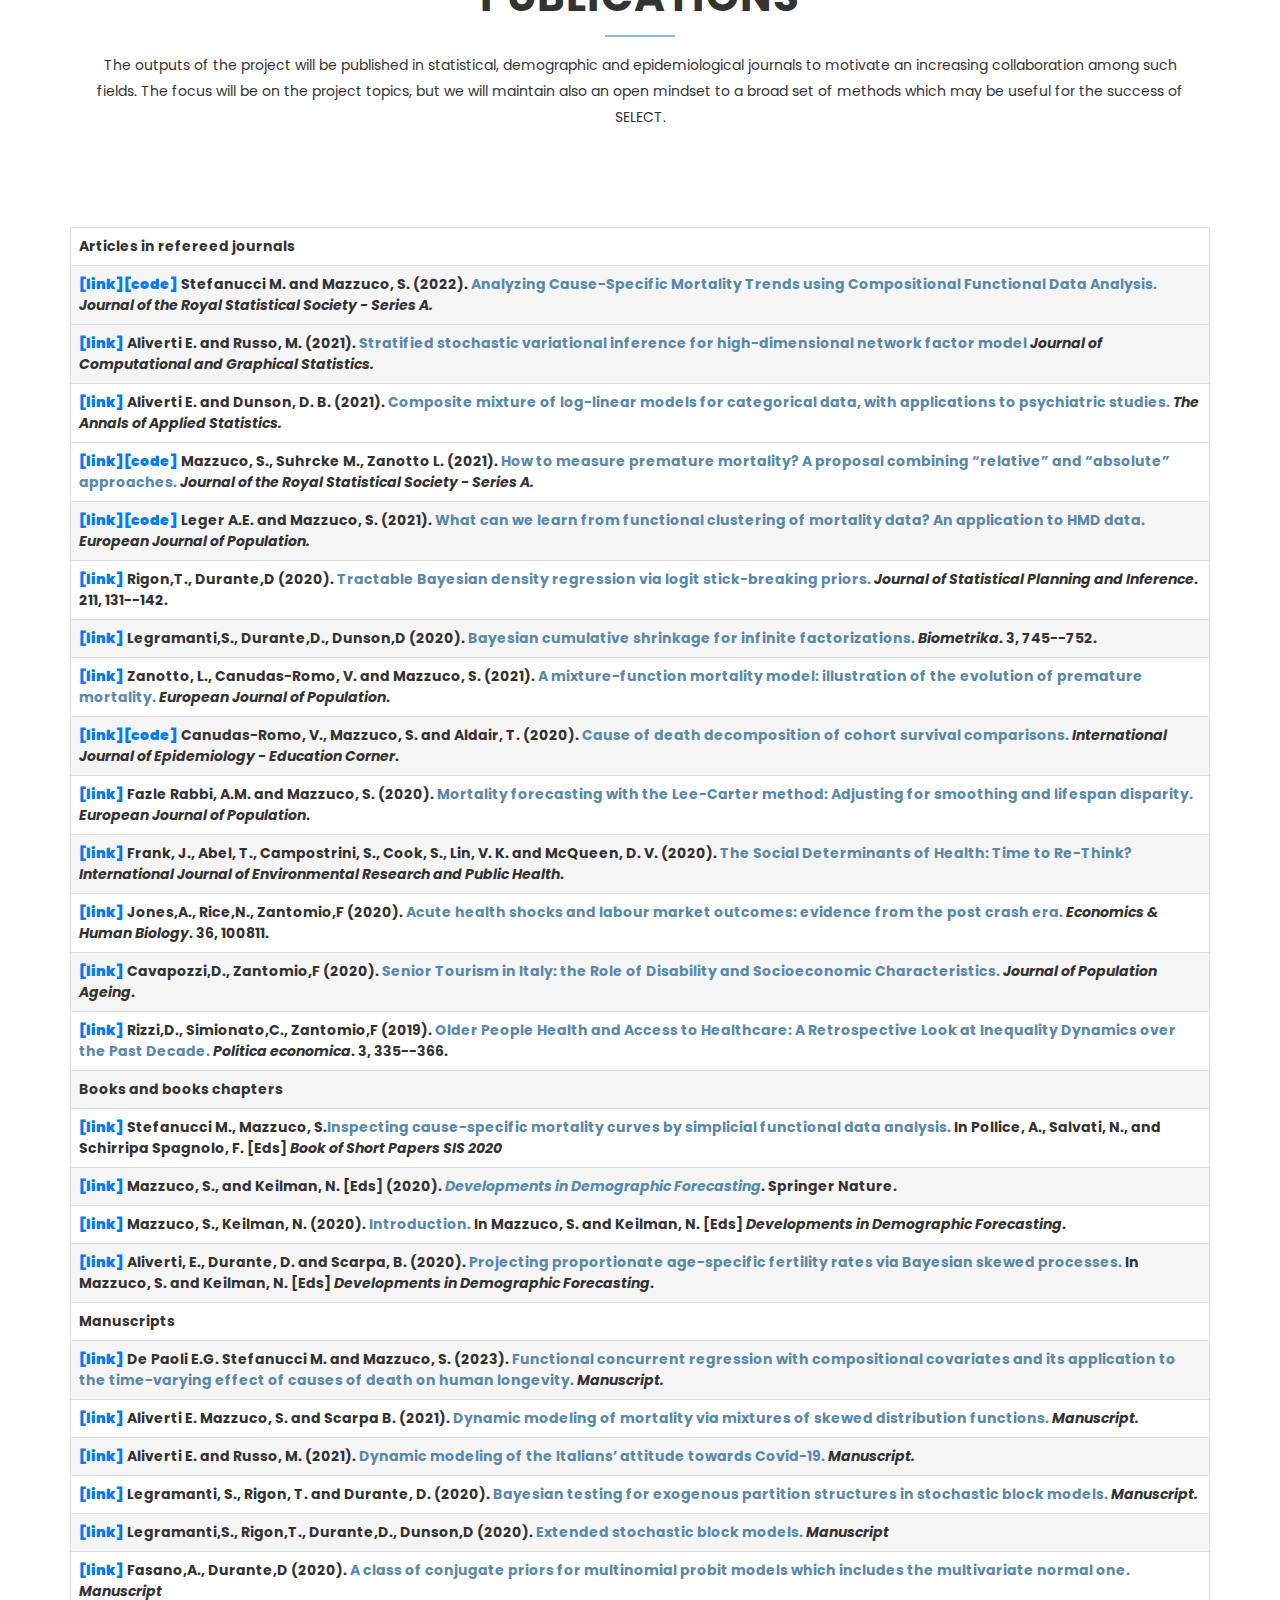
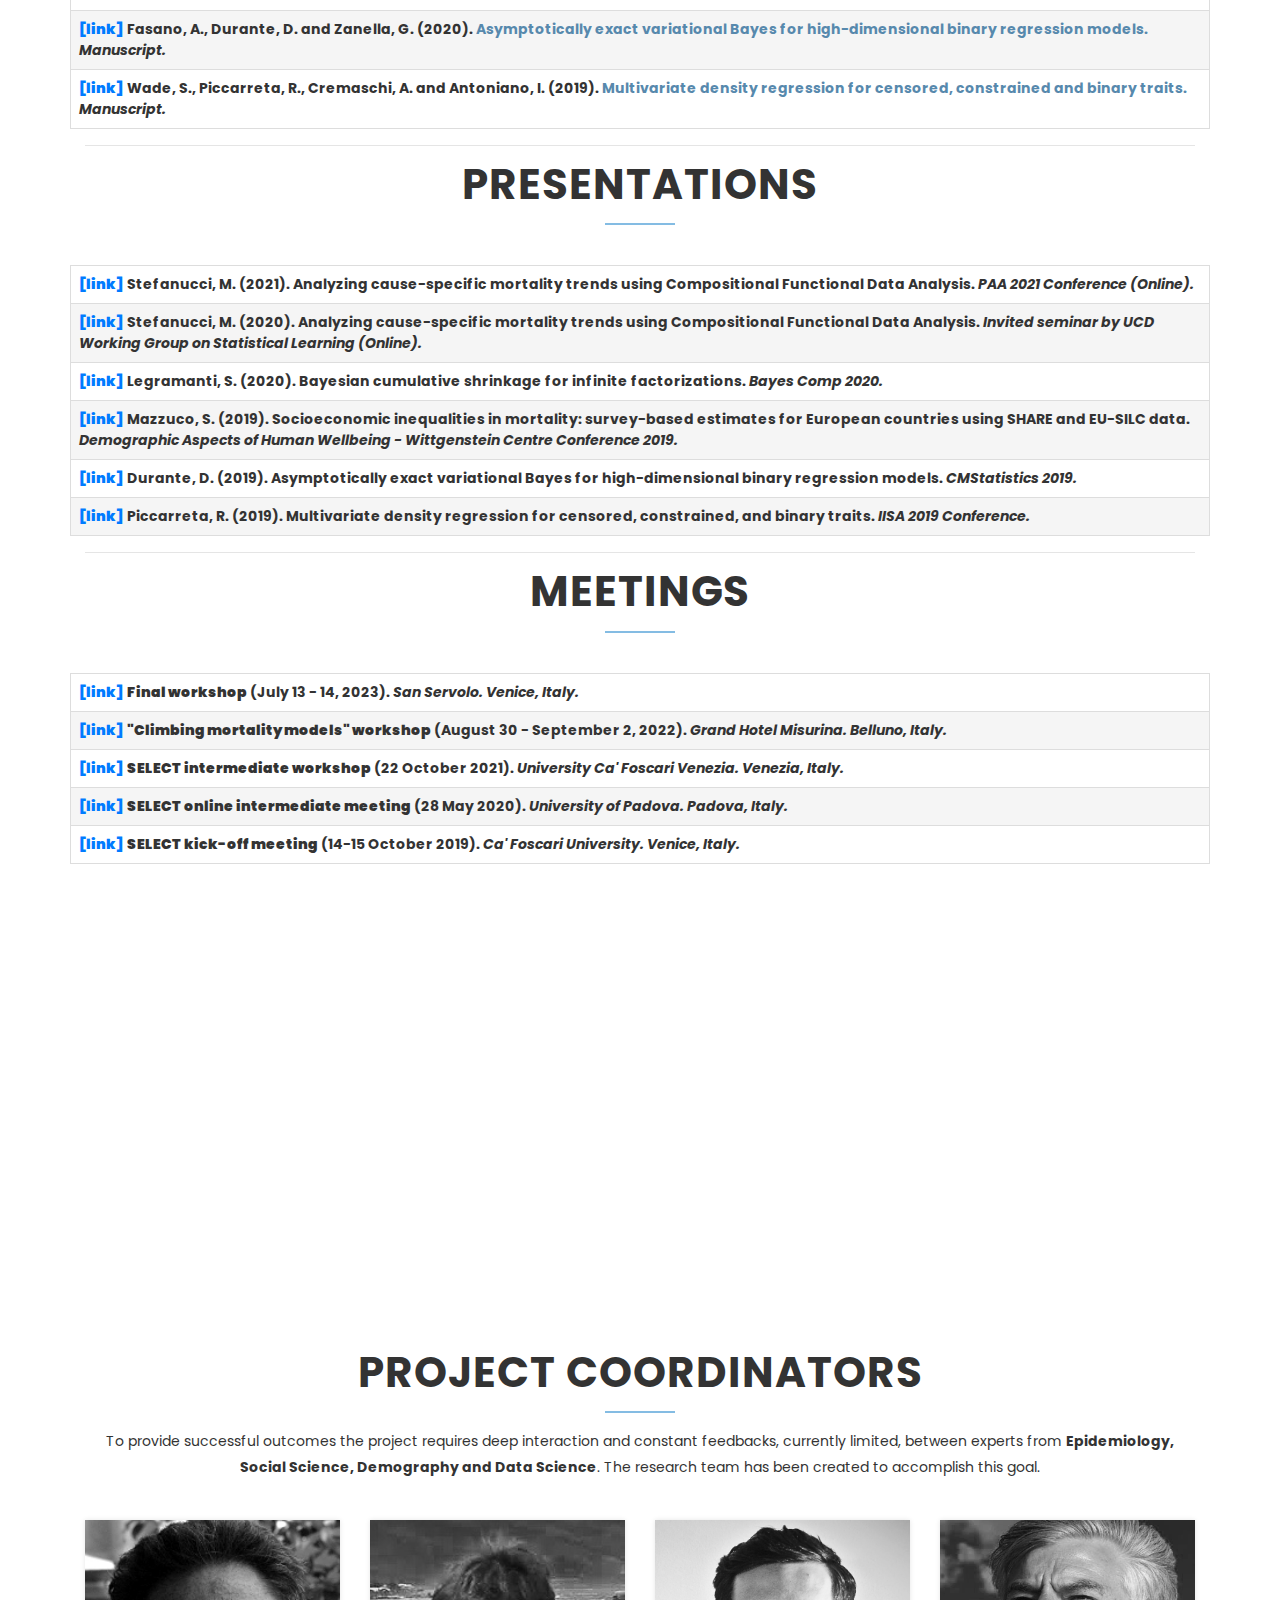
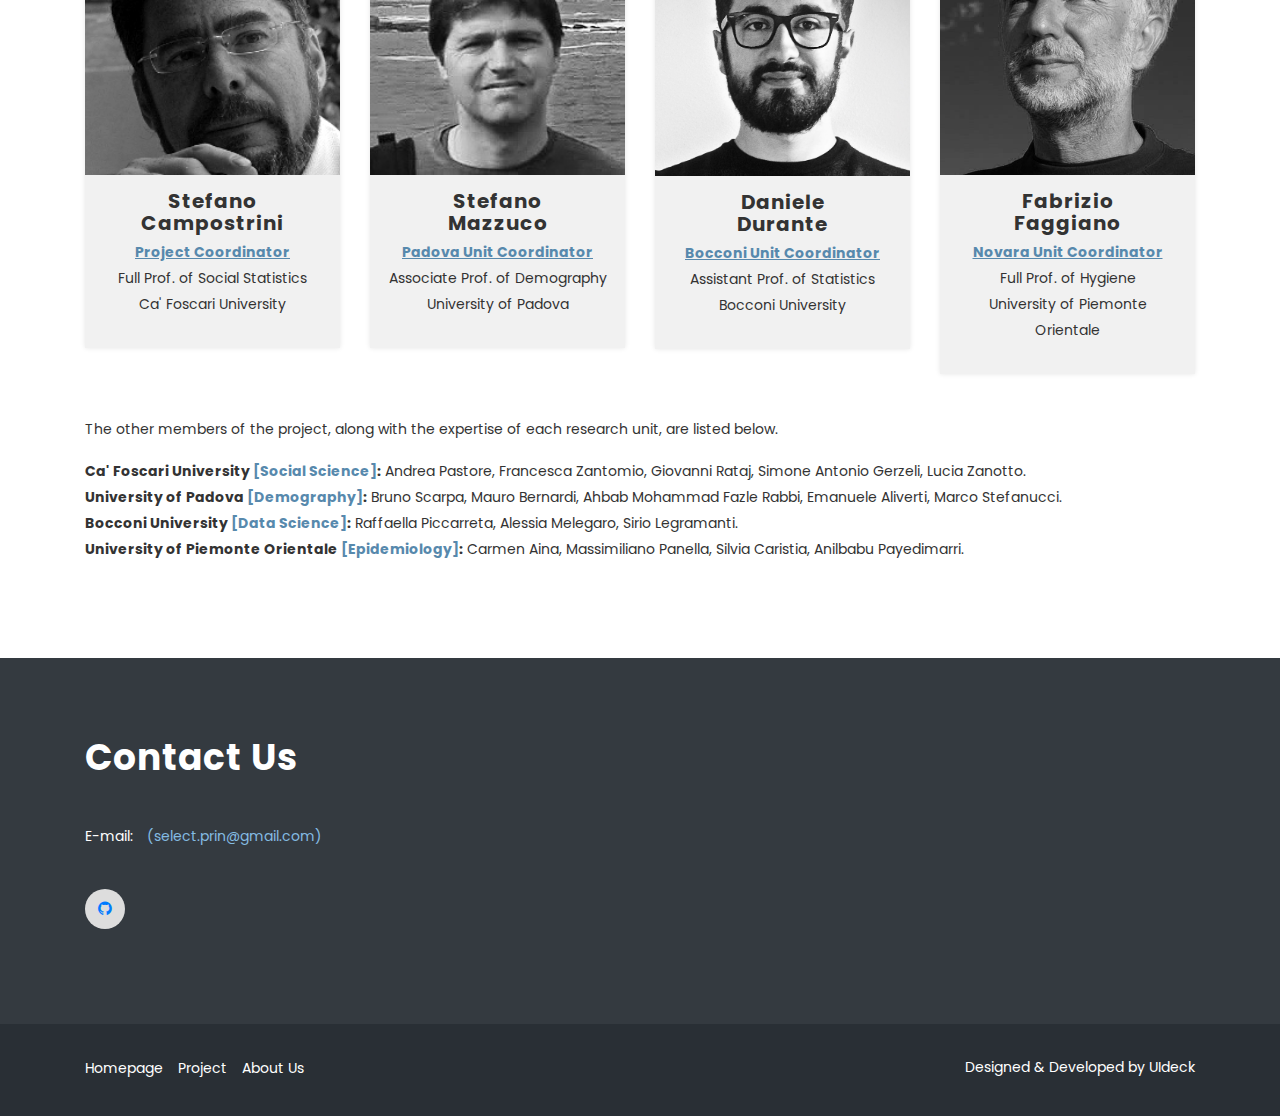
==== commit 9f88bd17: "Update index.html" ====
--- a/index.html
+++ b/index.html
@@ -431,6 +431,8 @@
         </div>
         <div class="row">              <table>
 <tr>
+ <th><font color="#8bc6f0"><b><a href="Meeting4.html" target="_blank">[link]</a></b></font> <b>Final workshop</b> (July 13 - 14, 2023). <i>San Servolo. Venice, Italy.</i></th>
+<tr>
  <th><font color="#8bc6f0"><b><a href="Meeting3.html" target="_blank">[link]</a></b></font> <b>"Climbing mortality models" workshop</b> (August 30 - September 2, 2022). <i>Grand Hotel Misurina. Belluno, Italy.</i></th>
 <tr>
  <th><font color="#8bc6f0"><b><a href="meeting2.html" target="_blank">[link]</a></b></font> <b>SELECT intermediate workshop</b> (22 October 2021). <i>University Ca' Foscari Venezia. Venezia, Italy.</i></th>
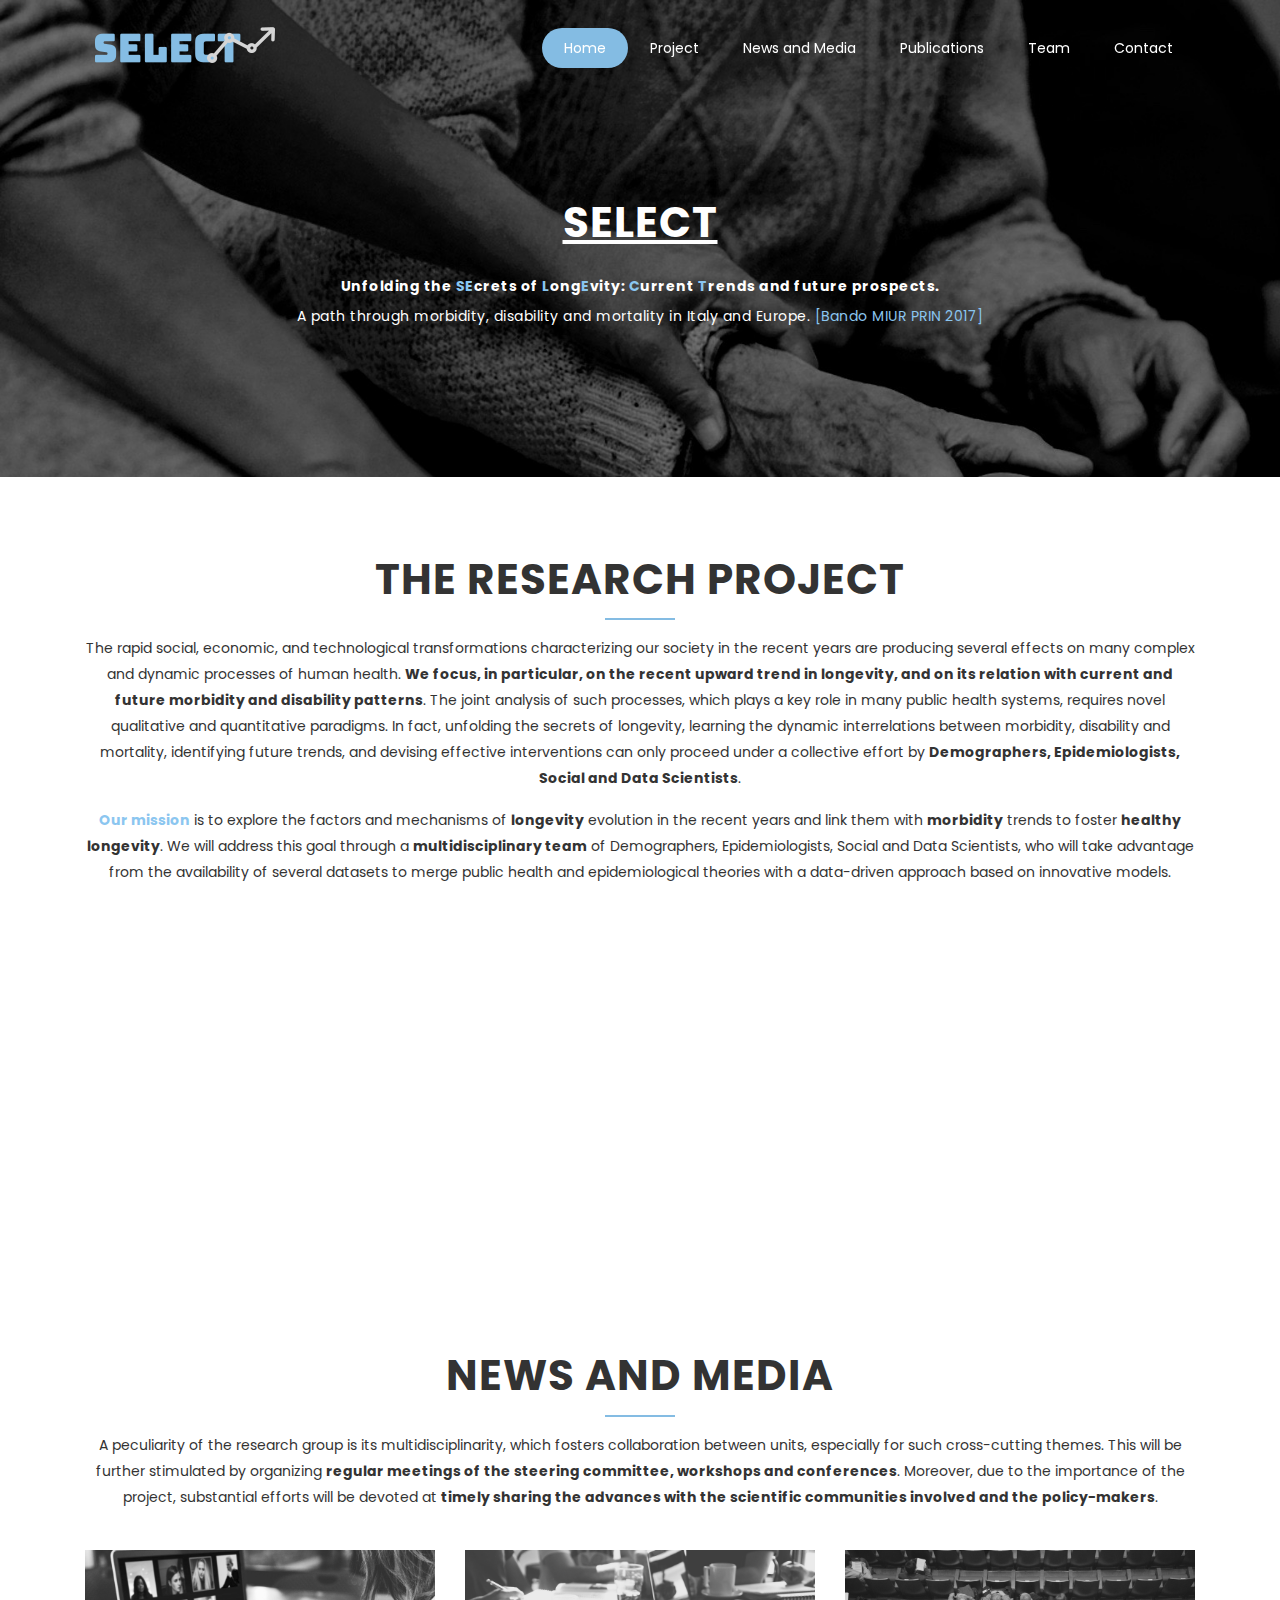
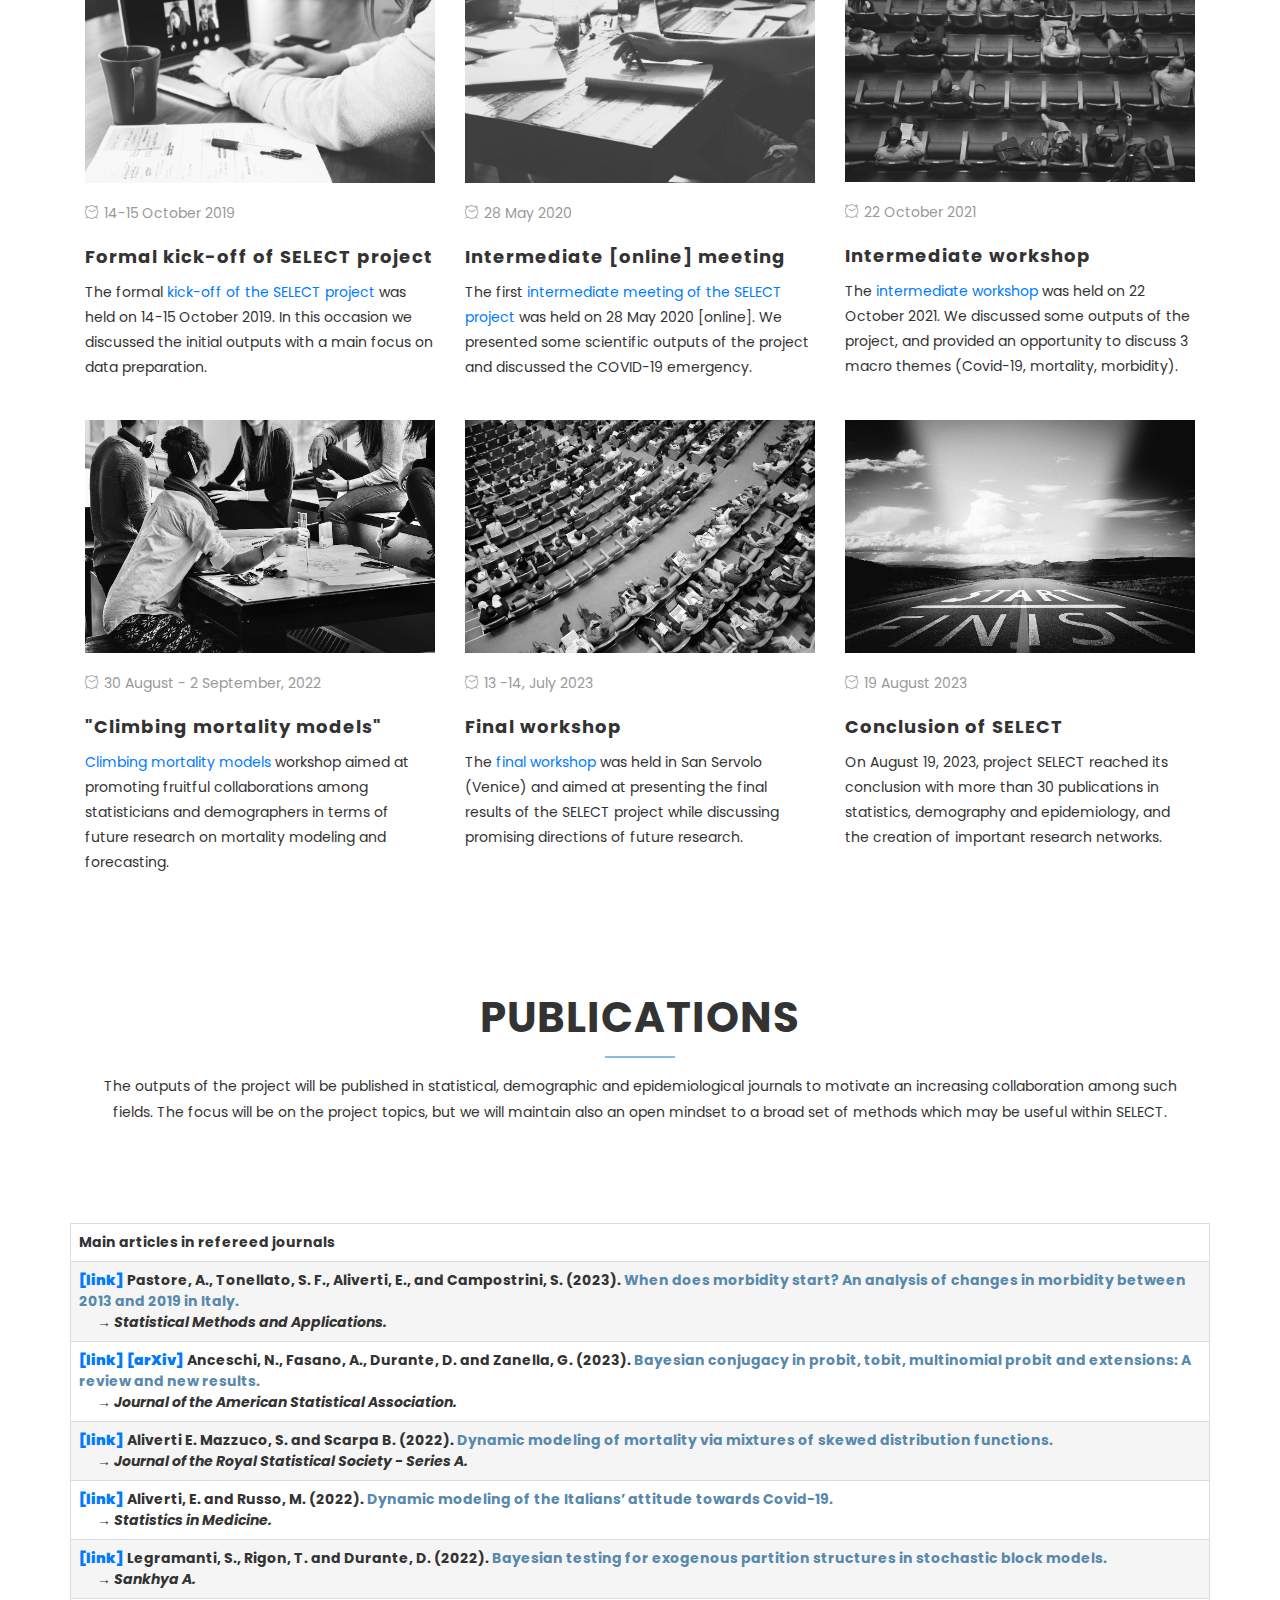
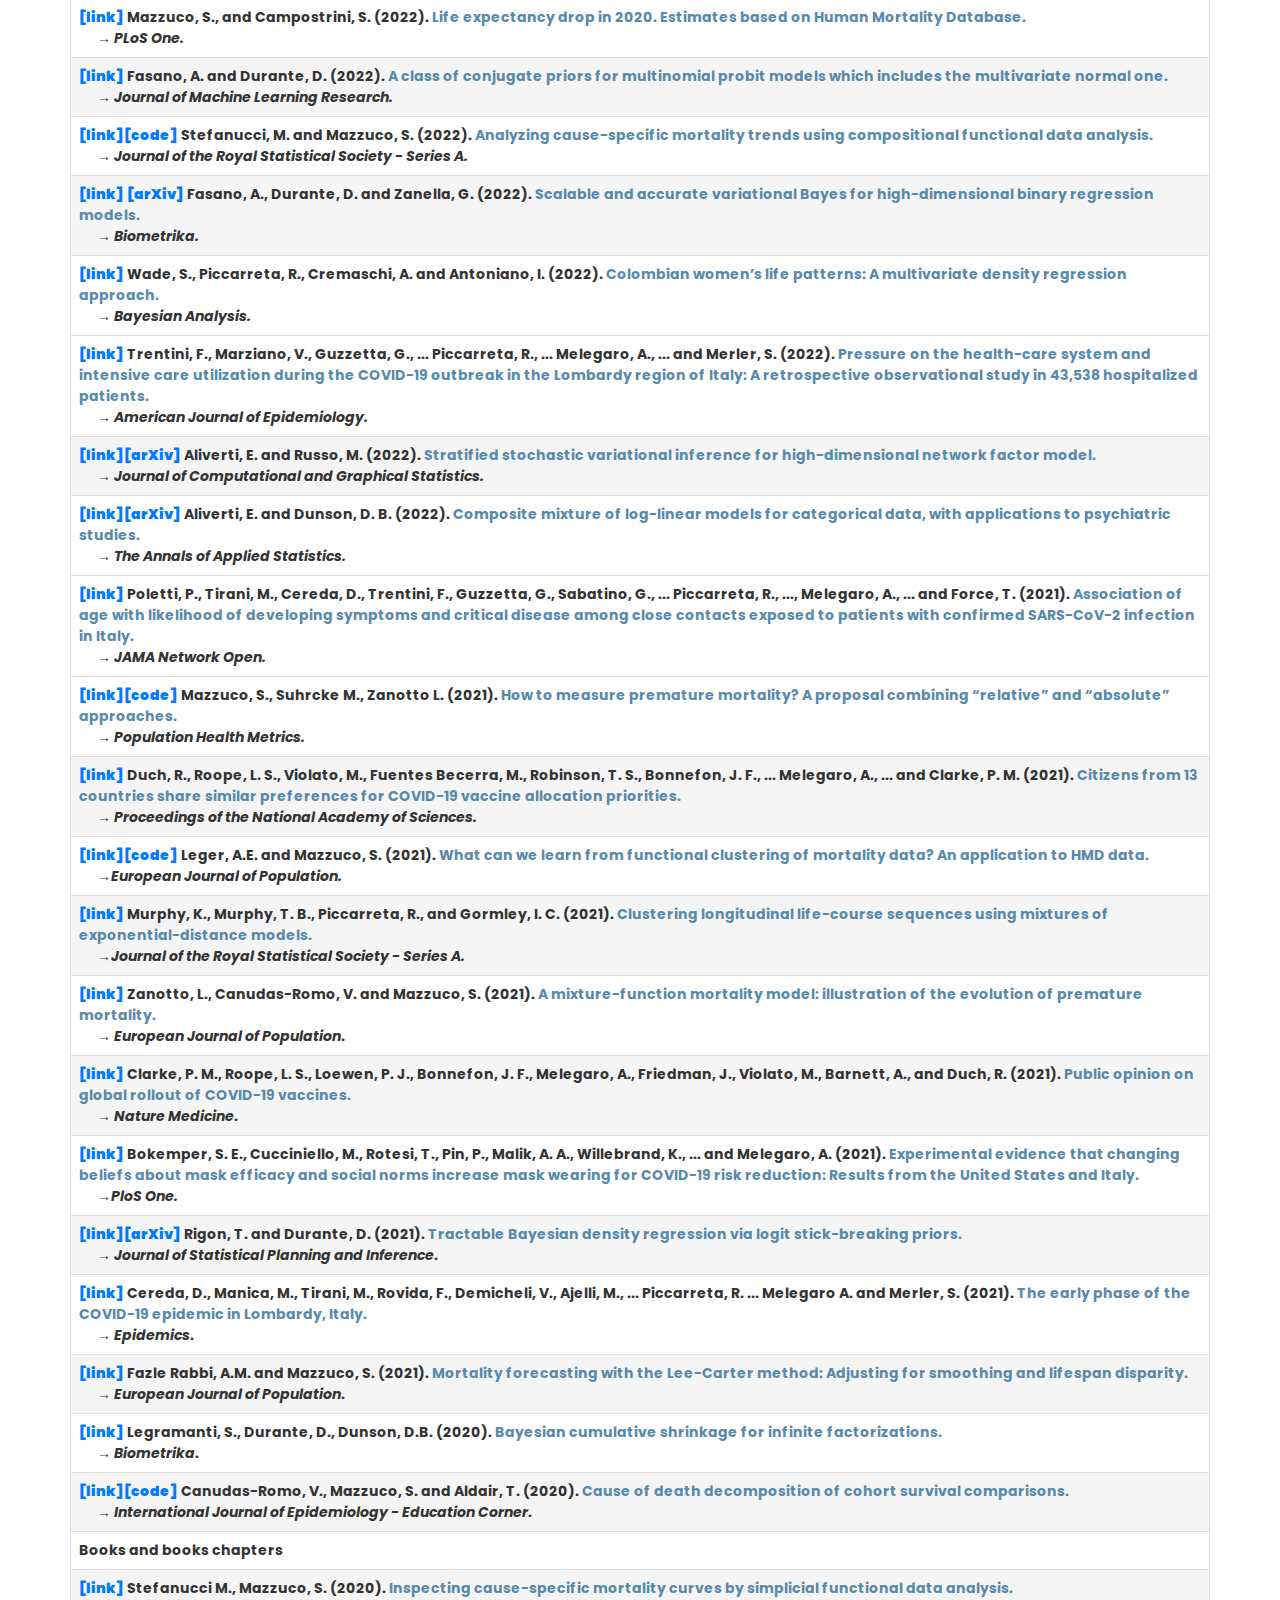
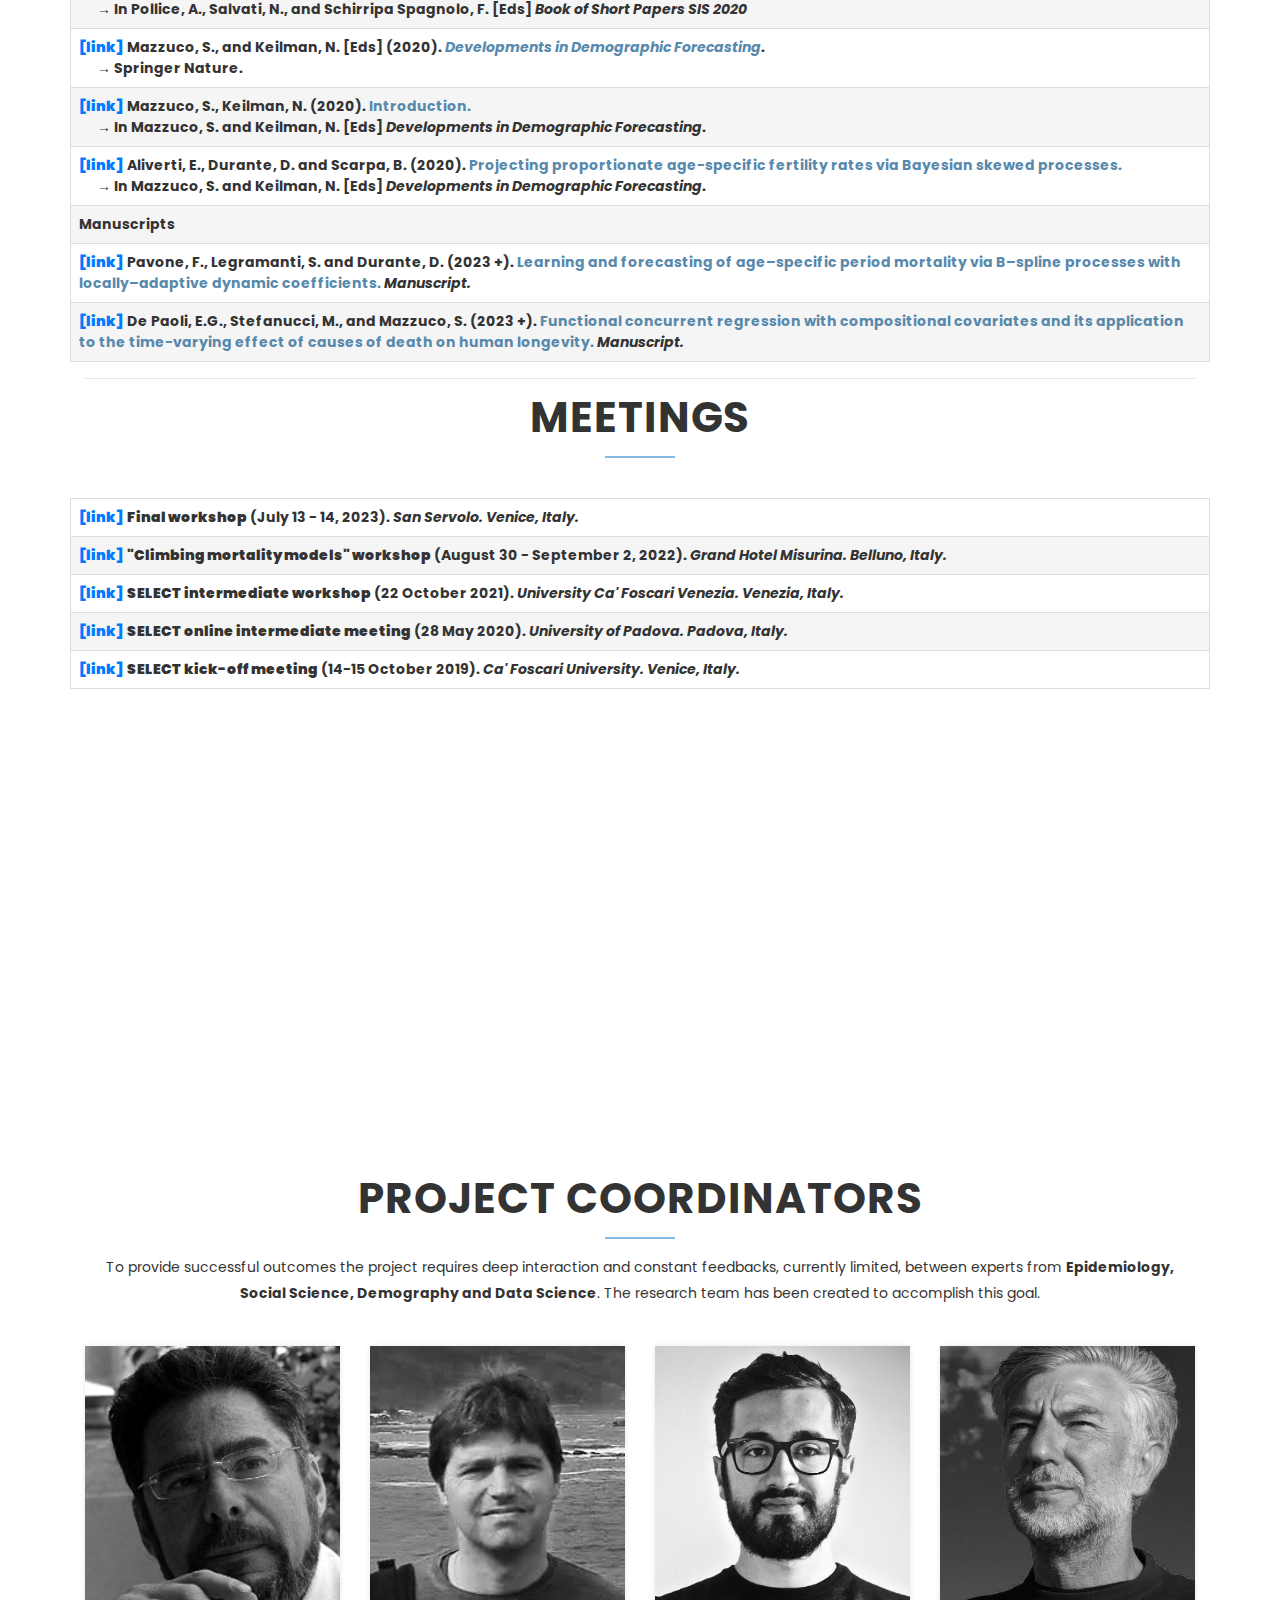
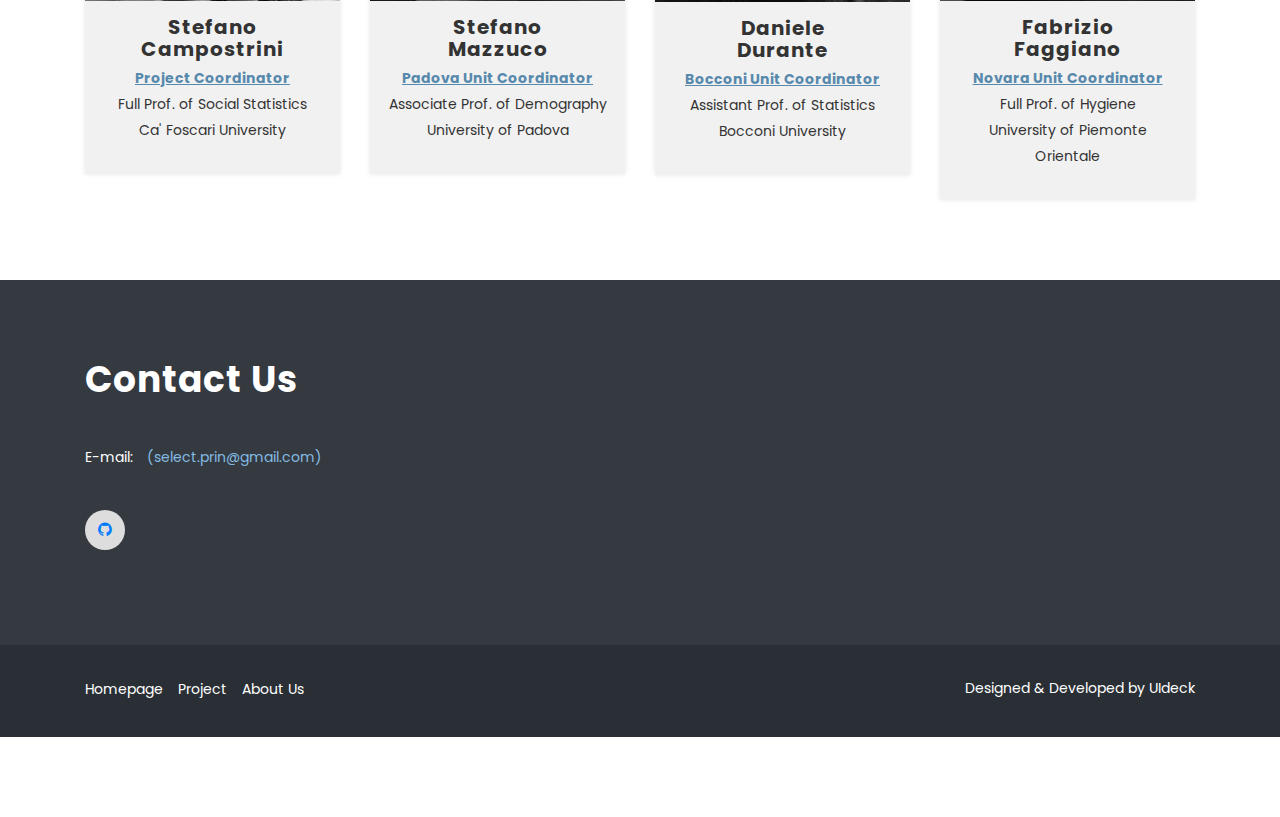
==== commit c4f95f31: "Add files via upload" ====
--- a/index.html
+++ b/index.html
@@ -62,9 +62,6 @@
                 <a class="nav-link page-scroll" href="#project">Project</a>
               </li>
               <li class="nav-item">
-                <a class="nav-link page-scroll" href="#features">Features</a>
-              </li>
-              <li class="nav-item">
                 <a class="nav-link page-scroll" href="#blog">News and Media</a>
               </li>
               <li class="nav-item">
@@ -88,10 +85,7 @@
             <li>
               <a class="page-scroll" href="#project">Project</a>
             </li>
-            <li>
-              <a class="page-scroll" href="#features">Features</a>
-            </li>
-            <li>
+             <li>
               <a class="page-scroll" href="#blog">News and Media</a>
             </li>
             <li>
@@ -155,7 +149,7 @@
                 <i class="lnr lnr-users"></i>
               </div>
               <h4>Interventions</h4>
-              <p>The rich databases and the new models are expected to shed light on several complex patterns of longevity and disability processes. This will open new avenues toward improving intervention strategies for healthy aging.</p>
+              <p>The rich databases and the new models are expected to shed light on several complex patterns of longevity and disability. This will open new avenues toward improving intervention strategies for healthy aging.</p>
             </div>
           </div>
         </div>
@@ -163,67 +157,7 @@
     </section>
     <!-- Project Section End -->
 
-    <!-- Features Section Start -->
-    <section id="features" class="section" data-stellar-background-ratio="0.2">
-      <div class="container">
-        <div class="section-header">          
-          <h2 class="section-title">Some Features</h2>
-          <hr class="lines">
-          <p class="section-subtitle">The main research directions of the project are deeply motivated by social, epidemiological and demographic questions of fundamental interest and immediate application for policy making. Due to this, the project is expected to provide outcomes of relevant impact in different directions.</p>
-        </div>
-        <div class="row">
-          <div class="col-lg-8 col-md-12 col-xs-12">
-            <div class="container">
-              <div class="row">
-                 <div class="col-lg-6 col-sm-6 col-xs-12 box-item">
-                    <span class="icon">
-                      <i class="lnr lnr-cloud-download"></i>
-                    </span>
-                    <div class="text">
-                      <h4>Data Availability</h4>
-                      <p>Well-organized sources of information on morbidity, disability and mortality will be made available in data repositories.</p>
-                    </div>
-                  </div>
-                  <div class="col-lg-6 col-sm-6 col-xs-12 box-item">
-                    <span class="icon">
-                      <i class="lnr lnr-layers"></i>
-                    </span>
-                    <div class="text">
-                      <h4>Code and Publications</h4>
-                      <p>Codes and publications will be timely shared through the SELECT website, arXiv and our GitHub repository.</p>
-                    </div>
-                  </div>
-                  <div class="col-lg-6 col-sm-6 col-xs-12 box-item">
-                    <span class="icon">
-                      <i class="lnr lnr-earth"></i>
-                    </span>
-                    <div class="text">
-                      <h4>Workshops and Meetings</h4>
-                      <p>We will constantly share results with the scientific community and policy-maker via workshops and conference talks.</p>
-                    </div>
-                  </div>
-                  <div class="col-lg-6 col-sm-6 col-xs-12 box-item">
-                    <span class="icon">
-                      <i class="lnr lnr-users"></i>
-                    </span>
-                    <div class="text">
-                      <h4>Training and Recruiting</h4>
-                      <p>The project will actively involve, train and recruit a network of junior researchers to ensure future advances in this field.</p>
-                    </div>
-                  </div>
-              </div>
-            </div>
-          </div>
-          <div class="col-lg-4 col-xs-12">
-            <div class="show-box">
-              <img class="img-fulid" src="img/features/feature.png" alt="">
-            </div>
-          </div>
-        </div>
-      </div>
-    </section>
-    <!-- Features Section End -->    
-
+ 
     <!-- News Section -->
 <section id="blog" class="section">
       <!-- Container Starts -->
@@ -248,7 +182,7 @@
                   Formal kick-off of SELECT project
                 </h3>
                 <p>
-               The formal <a href="kick_off.html" target="_blank">kick-off of the SELECT project</a> is planned on 14-15 October 2019. In this occasion we will discuss the initial outputs with a main focus on data preparation. 
+               The formal <a href="kick_off.html" target="_blank">kick-off of the SELECT project</a> was held on 14-15 October 2019. In this occasion we discussed the initial outputs with a main focus on data preparation. 
                 </p>
               </div>
             </div>
@@ -270,7 +204,7 @@
                   Intermediate [online] meeting
                 </h3>
                 <p>
-               The first <a href="meeting1.html" target="_blank">intermediate meeting of the SELECT project</a> is planned on 28 May 2020 [online]. We will present some scientific outputs of the project and we will discuss the COVID-19 emergency. 
+               The first <a href="meeting1.html" target="_blank">intermediate meeting of the SELECT project</a> was held on 28 May 2020 [online]. We presented some scientific outputs of the project and discussed the COVID-19 emergency. 
                 </p>
               </div>
             </div>
@@ -286,14 +220,14 @@
               </div>
               <div class="blog-item-text"> 
                 <div class="meta-tags">
-                  <span class="date"><i class="lnr  lnr-clock"></i>22 Oct 2021</span>
+                  <span class="date"><i class="lnr  lnr-clock"></i>22 October 2021</span>
 
                 </div>
                 <h3>
 			Intermediate workshop
                 </h3>
                 <p>
-		The <a href="meeting2.html">intermediate workshop</a> is planned on 22 October 2021. We will discuss some scientific outputs of the project, and provide an opportunity to discuss three macro themes (Covid-19, mortality, morbidity).
+		The <a href="meeting2.html">intermediate workshop</a> was held on 22 October 2021. We discussed some outputs of the project, and provided an opportunity to discuss 3 macro themes (Covid-19, mortality, morbidity).
                 </p>
               </div>
             </div>
@@ -301,28 +235,79 @@
           </div>
 
 
+      <div class="col-lg-4 col-md-4 col-sm-6 col-xs-12 blog-item">
+            <!-- Blog Item Starts -->
+            <div class="blog-item-wrapper">
+              <div class="blog-item-img">
+		      <a href="meeting2.html"> <img src="img/blog/img5.jpg" alt=""> </a>
+              </div>
+              <div class="blog-item-text"> 
+                <div class="meta-tags">
+                  <span class="date"><i class="lnr  lnr-clock"></i>30 August - 2 September, 2022</span>
+
+                </div>
+                <h3>
+			"Climbing mortality models"
+                </h3>
+                <p>
+		<a href="Meeting3.html">Climbing mortality models</a> workshop aimed at promoting fruitful collaborations among statisticians and demographers in terms of future research on mortality modeling and forecasting.
+                </p>
+              </div>
+            </div>
+            <!-- Blog Item Wrapper Ends-->
+          </div>
+
+
+      <div class="col-lg-4 col-md-4 col-sm-6 col-xs-12 blog-item">
+            <!-- Blog Item Starts -->
+            <div class="blog-item-wrapper">
+              <div class="blog-item-img">
+		      <a href="meeting2.html"> <img src="img/blog/img6.jpg" alt=""> </a>
+              </div>
+              <div class="blog-item-text"> 
+                <div class="meta-tags">
+                  <span class="date"><i class="lnr  lnr-clock"></i>13 -14, July 2023</span>
+
+                </div>
+                <h3>
+			Final workshop
+                </h3>
+                <p>
+		The <a href="Meeting4.html">final workshop</a> was held in San Servolo (Venice) and aimed at presenting the final results of the SELECT project while discussing promising directions of future research.
+                </p>
+              </div>
+            </div>
+            <!-- Blog Item Wrapper Ends-->
+          </div>
+
+
+      <div class="col-lg-4 col-md-4 col-sm-6 col-xs-12 blog-item">
+            <!-- Blog Item Starts -->
+            <div class="blog-item-wrapper">
+              <div class="blog-item-img">
+		      <a href="meeting2.html"> <img src="img/blog/img4.jpg" alt=""> </a>
+              </div>
+              <div class="blog-item-text"> 
+                <div class="meta-tags">
+                  <span class="date"><i class="lnr  lnr-clock"></i>19 August 2023</span>
+
+                </div>
+                <h3>
+			Conclusion of SELECT
+                </h3>
+                <p>
+		On August 19, 2023, project SELECT reached its conclusion with more than 30 publications in  statistics, demography and epidemiology, and the creation of important research networks.
+                </p>
+              </div>
+            </div>
+            <!-- Blog Item Wrapper Ends-->
+          </div>
 
 
 
         </div>
       </div>
-    </section>
-    <!-- News Section Ends --> 
-
-    <!-- Start hiring Section -->
-    <section class="video-promo section">
-      <div class="container">
-        <div class="row justify-content-center">
-          <div class="col-lg-8">
-              <div class="video-promo-content text-center">
-                <h2 class="wow zoomIn" data-wow-duration="1000ms" data-wow-delay="100ms">We will be hiring soon!</h2>
-                <p class="wow zoomIn" data-wow-duration="1000ms" data-wow-delay="100ms">The project will be characterized by an active involvement, training and recruiting a network of junior researchers in Demography, Epidemiology, Social Science and Data Science to ensure future advances.</p>
-              </div>
-          </div>
-        </div>
-      </div>
-    </section>
-    <!-- End hiring Section -->
+ 
 
     <!-- Start Papers Table Section -->
     <div id="papers" class="section">
@@ -330,7 +315,7 @@
         <div class="section-header">          
           <h2 class="section-title">Publications</h2>
           <hr class="lines">
-          <p class="section-subtitle">The outputs of the project will be published in statistical, demographic and epidemiological journals to motivate an increasing collaboration among such fields. The focus will be on the project topics, but we will maintain also an open mindset to a broad set of methods which may be useful for the success of SELECT.</p>
+          <p class="section-subtitle">The outputs of the project will be published in statistical, demographic and epidemiological journals to motivate an increasing collaboration among such fields. The focus will be on the project topics, but we will maintain also an open mindset to a broad set of methods which may be useful within SELECT.</p>
              <a href="Datasets.pdf" class="btn btn-common wow fadeInUp" data-wow-duration="1000ms" data-wow-delay="400ms">List of Datasets</a>
                 <a href="https://github.com/selectPRIN" class="btn btn-common wow fadeInUp" data-wow-duration="1000ms" data-wow-delay="400ms">List of Codes</a>
                 <a href="References.pdf" class="btn btn-common wow fadeInUp" data-wow-duration="1000ms" data-wow-delay="400ms">Useful References</a>
@@ -338,90 +323,86 @@
         <div class="row">
         <table>
 
- <tr> <th> Articles in refereed journals </th> </tr>
+ <tr> <th> Main articles in refereed journals </th> </tr>
+   <tr> <th><font color="#8bc6f0"><b><a href="https://link.springer.com/article/10.1007/s10260-022-00668-9">[link]</a></b></font> Pastore, A., Tonellato, S. F., Aliverti, E., and Campostrini, S. (2023). <font color="#5789ad"> When does morbidity start? An analysis of changes in morbidity between 2013 and 2019 in Italy. </font><br><span>&nbsp; &nbsp; &nbsp; &#8594;</span> <i>Statistical Methods and Applications.</i></th></tr>
+  <tr> <th><font color="#8bc6f0"><b><a href="https://doi.org/10.1080/01621459.2023.2169150">[link]</a></b></font> <font color="#8bc6f0"><b><a href="https://arxiv.org/abs/2206.08118">[arXiv]</a></b></font>  Anceschi, N., Fasano, A., Durante, D. and Zanella, G. (2023). <font color="#5789ad"> Bayesian conjugacy in probit, tobit, multinomial probit and extensions: A review and new results. </font><br><span>&nbsp; &nbsp; &nbsp; &#8594;</span> <i>Journal of the American Statistical Association.</i></th></tr>
+  <tr> <th><font color="#8bc6f0"><b><a href="https://doi.org/10.1111/rssa.12808">[link]</a></b></font> Aliverti E. Mazzuco, S. and Scarpa B. (2022). <font color="#5789ad"> Dynamic modeling of mortality via mixtures of skewed distribution functions. </font><br><span>&nbsp; &nbsp; &nbsp; &#8594;</span> <i>Journal of the Royal Statistical Society - Series A.</i></th></tr>
+<th><font color="#8bc6f0"><b><a href=" https://doi.org/10.1002/sim.9560">[link]</a></b></font> Aliverti, E. and Russo, M. (2022). <font color="#5789ad"> Dynamic modeling of the Italians’ attitude towards Covid-19. </font><br><span>&nbsp; &nbsp; &nbsp; &#8594;</span> <i>Statistics in Medicine.</i></th>
+    <tr> <th> <font color="#8bc6f0"><b><a href="https://link.springer.com/article/10.1007/s13171-020-00231-2"> [link]</a></b></font> Legramanti, S., Rigon, T. and Durante, D. (2022). <font color="#5789ad">Bayesian testing for exogenous partition structures in stochastic block models.</font><br><span>&nbsp; &nbsp; &nbsp; &#8594;</span> <i>Sankhya A.</i></th> </tr>
+        <tr> <th> <font color="#8bc6f0"><b><a href="https://journals.plos.org/plosone/article?id=10.1371/journal.pone.0262846"> [link]</a></b></font> Mazzuco, S., and Campostrini, S. (2022). <font color="#5789ad"> Life expectancy drop in 2020. Estimates based on Human Mortality Database.</font><br><span>&nbsp; &nbsp; &nbsp; &#8594;</span> <i>PLoS One.</i></th> </tr>
+ <tr> <th> <font color="#8bc6f0"><b><a href="https://jmlr.csail.mit.edu/papers/volume23/20-735/20-735.pdf">[link]</a></b></font> Fasano, A. and Durante, D. (2022).  <font color="#5789ad">A class of conjugate priors for multinomial probit models which includes the multivariate normal one.</font><br><span>&nbsp; &nbsp; &nbsp; &#8594;</span> <i>Journal of Machine Learning Research.</i></th> </tr>
+<tr>
+  <th><font color="#8bc6f0"><b><a href="https://doi.org/10.1111/rssa.12715">[link]</a><a href="https://github.com/selectPRIN/FunctionalCompositional">[code]</a></b></font> Stefanucci, M. and Mazzuco, S. (2022). <font color="#5789ad">Analyzing cause-specific mortality trends using compositional functional data analysis.</font><br><span>&nbsp; &nbsp; &nbsp; &#8594;</span> <i>Journal of the Royal Statistical Society - Series A.</i></th>
+  </tr>
  <tr>
-  <th><font color="#8bc6f0"><b><a href="https://doi.org/10.1111/rssa.12715">[link]</a><a href="https://github.com/selectPRIN/FunctionalCompositional">[code]</a></b></font> Stefanucci M. and Mazzuco, S. (2022). <font color="#5789ad">Analyzing Cause-Specific Mortality Trends using Compositional Functional Data Analysis.</font> <i>Journal of the Royal Statistical Society - Series A.</i></th>
-  </tr>
-<tr>
+ <th> <font color="#8bc6f0"><b><a href="https://doi.org/10.1093/biomet/asac026"> [link]</a></b></font> <font color="#8bc6f0"><b><a href="https://arxiv.org/abs/1911.06743">[arXiv]</a></b></font> Fasano, A., Durante, D. and Zanella, G. (2022). <font color="#5789ad">Scalable and accurate variational Bayes for high-dimensional binary regression models.</font><br><span>&nbsp; &nbsp; &nbsp; &#8594;</span> <i>Biometrika.</i></th>
+</tr>
+  <th><font color="#8bc6f0"><b><a href="https://doi.org/10.1214/20-BA1256">[link]</a></b></font> Wade, S., Piccarreta, R., Cremaschi, A. and Antoniano, I. (2022). <font color="#5789ad">Colombian women’s life patterns: A multivariate density regression approach.</font><br><span>&nbsp; &nbsp; &nbsp; &#8594;</span> <i>Bayesian Analysis.</i></th>
+  </tr>        
+<tr>
+<tr>
+ <th> <font color="#8bc6f0"><b><a href="https://academic.oup.com/aje/article/191/1/137/6397975"> [link]</a></b></font> Trentini, F., Marziano, V., Guzzetta, G., ... Piccarreta, R., ... Melegaro, A., ...  and Merler, S. (2022). <font color="#5789ad">Pressure on the health-care system and intensive care utilization during the COVID-19 outbreak in the Lombardy region of Italy: A retrospective observational study in 43,538 hospitalized patients.</font><br><span>&nbsp; &nbsp; &nbsp; &#8594;</span> <i>American Journal of Epidemiology.</i></th>
+</tr>
 		<tr>
-  <th><font color="#8bc6f0"><b><a href="https://arxiv.org/abs/2006.14217">[link]</a></b></font> Aliverti E. and Russo, M. (2021). <font color="#5789ad">Stratified stochastic variational inference for high-dimensional network factor model</font> <i>Journal of Computational and Graphical Statistics.</i></th>
-  </tr>
-<tr>
-  <th><font color="#8bc6f0"><b><a href="https://arxiv.org/abs/2004.01462">[link]</a></b></font> Aliverti E. and Dunson, D. B. (2021). <font color="#5789ad">Composite mixture of log-linear models for categorical data, with applications to psychiatric studies.</font> <i>The Annals of Applied Statistics.</i></th>
-  </tr>
-  <tr>
+  <th><font color="#8bc6f0"><b><a href="https://doi.org/10.1080/10618600.2021.1984929">[link]</a></b></font><font color="#8bc6f0"><b><a href="https://arxiv.org/abs/2006.14217">[arXiv]</a></b></font>  Aliverti, E. and Russo, M. (2022). <font color="#5789ad">Stratified stochastic variational inference for high-dimensional network factor model.</font><br><span>&nbsp; &nbsp; &nbsp; &#8594;</span> <i>Journal of Computational and Graphical Statistics.</i></th>
+  </tr>
+<tr>
+  <th><font color="#8bc6f0"><b><a href="https://doi.org/10.1214/21-AOAS1515">[link]</a></b></font><font color="#8bc6f0"><b><a href="https://arxiv.org/abs/2004.01462">[arXiv]</a></b></font></font> Aliverti, E. and Dunson, D. B. (2022). <font color="#5789ad">Composite mixture of log-linear models for categorical data, with applications to psychiatric studies.</font><br><span>&nbsp; &nbsp; &nbsp; &#8594;</span> <i>The Annals of Applied Statistics.</i></th>
+  </tr>
+  <tr>
+  <tr>
+  <th><font color="#8bc6f0"><b><a href="https://jamanetwork.com/journals/jamanetworkopen/article-abstract/2777314">[link]</a></b></font> Poletti, P., Tirani, M., Cereda, D., Trentini, F., Guzzetta, G., Sabatino, G., ... Piccarreta, R., ..., Melegaro, A., ... and Force, T. (2021). <font color="#5789ad">Association of age with likelihood of developing symptoms and critical disease among close contacts exposed to patients with confirmed SARS-CoV-2 infection in Italy.</font> <br><span>&nbsp; &nbsp; &nbsp; &#8594;</span> <i>JAMA Network Open.</i></th>
+  </tr>
  <tr>
-  <th><font color="#8bc6f0"><b><a href="https://doi.org/10.1186/s12963-021-00267-y">[link]</a><a href="https://github.com/stefanomazzuco/Premature_Hierarchical">[code]</a></b></font> Mazzuco, S., Suhrcke M., Zanotto L. (2021). <font color="#5789ad">How to measure premature mortality? A proposal combining “relative” and “absolute” approaches.</font> <i>Journal of the Royal Statistical Society - Series A.</i></th>
-  </tr>
-<tr>
-  <th><font color="#8bc6f0"><b><a href="https://doi.org/10.1007/s10680-021-09588-y">[link]</a><a href="https://github.com/AinhoaLeger/Functional-Clustering-Mortality">[code]</a></b></font> Leger A.E. and Mazzuco, S. (2021). <font color="#5789ad">What can we learn from functional clustering of mortality data? An application to HMD data.</font> <i>European Journal of Population.</i></th>
-  </tr>
- <tr> <th> <font color="#8bc6f0"><b><a href="https://www.sciencedirect.com/science/article/pii/S0378375818300697">[link]</a></b></font> Rigon,T., Durante,D (2020).  <font color="#5789ad">Tractable Bayesian density regression via logit stick-breaking priors.</font> <i>Journal of Statistical Planning and Inference</i>. 211, 131--142.</th> </tr>
- <tr> <th> <font color="#8bc6f0"><b><a href="https://academic.oup.com/biomet/article/107/3/745/5847840">[link]</a></b></font> Legramanti,S., Durante,D., Dunson,D (2020).  <font color="#5789ad">Bayesian cumulative shrinkage for infinite factorizations.</font> <i>Biometrika</i>. 3, 745--752.</th> </tr>
-  <th><font color="#8bc6f0"><b><a href="https://link.springer.com/article/10.1007/s10680-019-09552-x">[link]</a></b></font> Zanotto, L., Canudas-Romo, V. and Mazzuco, S. (2021). <font color="#5789ad">A mixture-function mortality model: illustration of the evolution of premature mortality.</font> <i>European Journal of Population</i>.</th>
-  </tr>
-  <tr>
-  <th><font color="#8bc6f0"><b><a href="https://academic.oup.com/ije/advance-article/doi/10.1093/ije/dyz276/5721433">[link]</a><a href="https://github.com/selectPRIN/TCAL">[code]</a></b></font> Canudas-Romo, V., Mazzuco, S. and Aldair, T. (2020). <font color="#5789ad">Cause of death decomposition of cohort survival comparisons.</font> <i>International Journal of Epidemiology - Education Corner</i>.</th>
-  </tr>
-  <tr>
-  <th><font color="#8bc6f0"><b><a href="https://link.springer.com/article/10.1007/s10680-020-09559-9">[link]</a></b></font> Fazle Rabbi, A.M. and Mazzuco, S. (2020). <font color="#5789ad">Mortality forecasting with the Lee-Carter method: Adjusting for smoothing and lifespan disparity.</font> <i>European Journal of Population</i>.</th>
-  </tr>
-  <tr>
-  <th><font color="#8bc6f0"><b><a href="https://www.mdpi.com/1660-4601/17/16/5856/htm">[link]</a></b></font> Frank, J., Abel, T., Campostrini, S., Cook, S., Lin, V. K. and McQueen, D. V. (2020). <font color="#5789ad">The Social Determinants of Health: Time to Re-Think?</font> <i>International Journal of Environmental Research and Public Health</i>.</th>
-  </tr>
- <tr> <th> <font color="#8bc6f0"><b><a href="https://doi.org/10.1016\%2Fj.ehb.2019.100811">[link]</a></b></font> Jones,A., Rice,N., Zantomio,F (2020).  <font color="#5789ad">Acute health shocks and labour market outcomes: evidence from the post crash era.</font> <i>Economics & Human Biology</i>. 36, 100811.</th> </tr>
- <tr> <th> <font color="#8bc6f0"><b><a href="https://link.springer.com/article/10.1007/s12062-020-09286-3">[link]</a></b></font> Cavapozzi,D., Zantomio,F (2020).  <font color="#5789ad">Senior Tourism in Italy: the Role of Disability and Socioeconomic Characteristics.</font> <i>Journal of Population Ageing</i>. </th> </tr>
- <tr> <th> <font color="#8bc6f0"><b><a href="https://www.rivisteweb.it/doi/10.1429/95405">[link]</a></b></font> Rizzi,D., Simionato,C., Zantomio,F (2019).  <font color="#5789ad">Older People Health and Access to Healthcare: A Retrospective Look at Inequality Dynamics over the Past Decade.</font> <i>Politica economica</i>. 3, 335--366.</th> </tr>
+  <tr>
+  <th><font color="#8bc6f0"><b><a href="https://doi.org/10.1186/s12963-021-00267-y">[link]</a><a href="https://github.com/stefanomazzuco/Premature_Hierarchical">[code]</a></b></font> Mazzuco, S., Suhrcke M., Zanotto L. (2021). <font color="#5789ad">How to measure premature mortality? A proposal combining “relative” and “absolute” approaches.</font> <br><span>&nbsp; &nbsp; &nbsp; &#8594;</span> <i>Population Health Metrics.</i></th>
+  </tr>
+ <tr>
+  <th><font color="#8bc6f0"><b><a href="https://doi.org/10.1073/pnas.2026382118">[link]</a></b></font> Duch, R., Roope, L. S., Violato, M., Fuentes Becerra, M., Robinson, T. S., Bonnefon, J. F., ...  Melegaro, A., ... and Clarke, P. M. (2021). <font color="#5789ad">Citizens from 13 countries share similar preferences for COVID-19 vaccine allocation priorities.</font> <br><span>&nbsp; &nbsp; &nbsp; &#8594;</span> <i>Proceedings of the National Academy of Sciences.</i></th>
+  </tr>
+<tr>
+  <th><font color="#8bc6f0"><b><a href="https://doi.org/10.1007/s10680-021-09588-y">[link]</a><a href="https://github.com/AinhoaLeger/Functional-Clustering-Mortality">[code]</a></b></font> Leger, A.E. and Mazzuco, S. (2021). <font color="#5789ad">What can we learn from functional clustering of mortality data? An application to HMD data.</font>  <br><span>&nbsp; &nbsp; &nbsp; &#8594;</span><i>European Journal of Population.</i></th>
+  </tr>
+  <tr>
+  <th><font color="#8bc6f0"><b><a href="https://doi.org/10.1111/rssa.12712">[link]</a></b></font> Murphy, K., Murphy, T. B., Piccarreta, R., and Gormley, I. C. (2021). <font color="#5789ad">Clustering longitudinal life-course sequences using mixtures of exponential-distance models.</font>  <br><span>&nbsp; &nbsp; &nbsp; &#8594;</span><i>Journal of the Royal Statistical Society - Series A.</i></th>
+  </tr>
+     <tr>
+  <th><font color="#8bc6f0"><b><a href="https://link.springer.com/article/10.1007/s10680-019-09552-x">[link]</a></b></font> Zanotto, L., Canudas-Romo, V. and Mazzuco, S. (2021). <font color="#5789ad">A mixture-function mortality model: illustration of the evolution of premature mortality.</font><br><span>&nbsp; &nbsp; &nbsp; &#8594;</span> <i>European Journal of Population</i>.</th>
+  </tr>
+    <tr>
+  <th><font color="#8bc6f0"><b><a href="https://www.nature.com/articles/s41591-021-01322-9">[link]</a></b></font> Clarke, P. M., Roope, L. S., Loewen, P. J., Bonnefon, J. F., Melegaro, A., Friedman, J., Violato, M., Barnett, A., and Duch, R. (2021). <font color="#5789ad">Public opinion on global rollout of COVID-19 vaccines.</font><br><span>&nbsp; &nbsp; &nbsp; &#8594;</span> <i>Nature Medicine</i>.</th>
+  </tr>
+   <tr>
+  <th><font color="#8bc6f0"><b><a href="https://doi.org/10.1371/journal.pone.0258282">[link]</a></b></font> Bokemper, S. E., Cucciniello, M., Rotesi, T., Pin, P., Malik, A. A., Willebrand, K., ... and Melegaro, A.  (2021). <font color="#5789ad">Experimental evidence that changing beliefs about mask efficacy and social norms increase mask wearing for COVID-19 risk reduction: Results from the United States and Italy.</font>  <br><span>&nbsp; &nbsp; &nbsp; &#8594;</span><i>PloS One.</i></th>
+  </tr>
+ <tr> <th> <font color="#8bc6f0"><b><a href="https://www.sciencedirect.com/science/article/pii/S0378375818300697">[link]</a></b></font><font color="#8bc6f0"><b><a href="https://arxiv.org/abs/1701.02969">[arXiv]</a></b></font>  Rigon, T. and Durante, D. (2021).  <font color="#5789ad">Tractable Bayesian density regression via logit stick-breaking priors.</font><br><span>&nbsp; &nbsp; &nbsp; &#8594;</span> <i>Journal of Statistical Planning and Inference</i>.</th> </tr>
+  <tr>
+  <th> <font color="#8bc6f0"><b><a href="https://doi.org/10.1016/j.epidem.2021.100528">[link]</a></b></font> Cereda, D., Manica, M., Tirani, M., Rovida, F., Demicheli, V., Ajelli, M., ... Piccarreta, R. ... Melegaro A. and Merler, S.  (2021).  <font color="#5789ad">The early phase of the COVID-19 epidemic in Lombardy, Italy.</font><br><span>&nbsp; &nbsp; &nbsp; &#8594;</span> <i>Epidemics</i>.</th> </tr>
+  <tr>
+  <th><font color="#8bc6f0"><b><a href="https://link.springer.com/article/10.1007/s10680-020-09559-9">[link]</a></b></font> Fazle Rabbi, A.M. and Mazzuco, S. (2021). <font color="#5789ad">Mortality forecasting with the Lee-Carter method: Adjusting for smoothing and lifespan disparity.</font><br><span>&nbsp; &nbsp; &nbsp; &#8594;</span> <i>European Journal of Population</i>.</th>
+  </tr>
+ <tr> <th> <font color="#8bc6f0"><b><a href="https://academic.oup.com/biomet/article/107/3/745/5847840">[link]</a></b></font> Legramanti, S., Durante, D., Dunson, D.B. (2020).  <font color="#5789ad">Bayesian cumulative shrinkage for infinite factorizations.</font><br><span>&nbsp; &nbsp; &nbsp; &#8594;</span> <i>Biometrika</i>. </th> </tr>
+    <tr>
+  <th><font color="#8bc6f0"><b><a href="https://academic.oup.com/ije/advance-article/doi/10.1093/ije/dyz276/5721433">[link]</a><a href="https://github.com/selectPRIN/TCAL">[code]</a></b></font> Canudas-Romo, V., Mazzuco, S. and Aldair, T. (2020). <font color="#5789ad">Cause of death decomposition of cohort survival comparisons.</font><br><span>&nbsp; &nbsp; &nbsp; &#8594;</span> <i>International Journal of Epidemiology - Education Corner</i>.</th>
+  </tr>
+
+ 
 
  <tr> <th> Books and books chapters </th> </tr>
   <tr>
-  <th><font color="#8bc6f0"><b><a href="https://it.pearson.com/content/dam/region-core/italy/pearson-italy/pdf/Docenti/Universit%C3%A0/Pearson-SIS-2020-atti-convegno.pdf">[link]</a></b></font> Stefanucci M., Mazzuco, S.<font color="#5789ad">Inspecting cause-specific mortality curves by simplicial functional data analysis. </font> In Pollice, A., Salvati, N., and Schirripa Spagnolo, F. [Eds] <i>Book of Short Papers SIS 2020</i> </th> </tr>
+  <th><font color="#8bc6f0"><b><a href="https://it.pearson.com/content/dam/region-core/italy/pearson-italy/pdf/Docenti/Universit%C3%A0/Pearson-SIS-2020-atti-convegno.pdf">[link]</a></b></font> Stefanucci M., Mazzuco, S. (2020).<font color="#5789ad"> Inspecting cause-specific mortality curves by simplicial functional data analysis. </font><br><span>&nbsp; &nbsp; &nbsp; &#8594;</span> In Pollice, A., Salvati, N., and Schirripa Spagnolo, F. [Eds] <i>Book of Short Papers SIS 2020</i> </th> </tr>
   <th><font color="#8bc6f0"><b><a href="https://link.springer.com/book/10.1007/978-3-030-42472-5">[link]</a></b></font> Mazzuco, S., and Keilman, N. [Eds] (2020). <font color="#5789ad">
-    <i>Developments in Demographic Forecasting</i></font>. Springer Nature.</th>
-  </tr>
-  <th><font color="#8bc6f0"><b><a href="https://link.springer.com/content/pdf/10.1007%2F978-3-030-42472-5_1.pdf">[link]</a></b></font> Mazzuco, S., Keilman, N. (2020). <font color="#5789ad">Introduction. </font> In Mazzuco, S. and Keilman, N. [Eds] <i>Developments in Demographic Forecasting</i>.</th> </tr>
-  <th><font color="#8bc6f0"><b><a href="https://link.springer.com/content/pdf/10.1007%2F978-3-030-42472-5_5.pdf">[link]</a></b></font> Aliverti, E., Durante, D. and Scarpa, B. (2020). <font color="#5789ad">Projecting proportionate age-specific fertility rates via Bayesian skewed processes.</font> In Mazzuco, S. and Keilman, N. [Eds] <i>Developments in Demographic Forecasting</i>.</th> </tr>
+    <i>Developments in Demographic Forecasting</i></font>. <br><span>&nbsp; &nbsp; &nbsp; &#8594;</span> Springer Nature.</th>
+  </tr>
+  <th><font color="#8bc6f0"><b><a href="https://link.springer.com/content/pdf/10.1007%2F978-3-030-42472-5_1.pdf">[link]</a></b></font> Mazzuco, S., Keilman, N. (2020). <font color="#5789ad">Introduction. </font><br><span>&nbsp; &nbsp; &nbsp; &#8594;</span> In Mazzuco, S. and Keilman, N. [Eds] <i>Developments in Demographic Forecasting</i>.</th> </tr>
+  <th><font color="#8bc6f0"><b><a href="https://link.springer.com/content/pdf/10.1007%2F978-3-030-42472-5_5.pdf">[link]</a></b></font> Aliverti, E., Durante, D. and Scarpa, B. (2020). <font color="#5789ad">Projecting proportionate age-specific fertility rates via Bayesian skewed processes.</font><br><span>&nbsp; &nbsp; &nbsp; &#8594;</span> In Mazzuco, S. and Keilman, N. [Eds] <i>Developments in Demographic Forecasting</i>.</th> </tr>
  <tr> <th> Manuscripts </th> </tr>
-  <tr> <th><font color="#8bc6f0"><b><a href="https://arxiv.org/abs/2301.06333">[link]</a></b></font> De Paoli E.G. Stefanucci M. and Mazzuco, S. (2023). <font color="#5789ad"> Functional concurrent regression with compositional covariates and its application to the time-varying effect of causes of death on human longevity. </font> <i>Manuscript.</i></th></tr>
-  <tr> <th><font color="#8bc6f0"><b><a href="https://arxiv.org/abs/2102.01599">[link]</a></b></font> Aliverti E. Mazzuco, S. and Scarpa B. (2021). <font color="#5789ad"> Dynamic modeling of mortality via mixtures of skewed distribution functions. </font> <i>Manuscript.</i></th></tr>
-<th><font color="#8bc6f0"><b><a href="">[link]</a></b></font> Aliverti E. and Russo, M. (2021). <font color="#5789ad"> Dynamic modeling of the Italians’ attitude towards Covid-19. </font> <i>Manuscript.</i></th>
-    <tr> <th> <font color="#8bc6f0"><b><a href=""> [link]</a></b></font> Legramanti, S., Rigon, T. and Durante, D. (2020). <font color="#5789ad">Bayesian testing for exogenous partition structures in stochastic block models.</font> <i>Manuscript.</i></th> </tr>
- <tr> <th> <font color="#8bc6f0"><b><a href="https://arxiv.org/pdf/2007.08569">[link]</a></b></font> Legramanti,S., Rigon,T., Durante,D., Dunson,D (2020).  <font color="#5789ad">Extended stochastic block models.</font> <i>Manuscript</i></th> </tr>
- <tr> <th> <font color="#8bc6f0"><b><a href="https://arxiv.org/pdf/2007.06944">[link]</a></b></font> Fasano,A., Durante,D (2020).  <font color="#5789ad">A class of conjugate priors for multinomial probit models which includes the multivariate normal one.</font> <i>Manuscript</i></th> </tr>
- <tr>
- <th> <font color="#8bc6f0"><b><a href="https://arxiv.org/abs/1911.06743"> [link]</a></b></font> Fasano, A., Durante, D. and Zanella, G. (2020). <font color="#5789ad">Asymptotically exact variational Bayes for high-dimensional binary regression models.</font> <i>Manuscript.</i></th>
-</tr>
-  <th><font color="#8bc6f0"><b><a href="https://arxiv.org/abs/1905.07172">[link]</a></b></font> Wade, S., Piccarreta, R., Cremaschi, A. and Antoniano, I. (2019). <font color="#5789ad">Multivariate density regression for censored, constrained and binary traits.</font> <i>Manuscript.</i></th>
-  </tr>        
-</table>                 
+  <tr> <th><font color="#8bc6f0"><b><a href="https://arxiv.org/abs/2209.12047">[link]</a></b></font> Pavone, F., Legramanti, S. and Durante, D. (2023 +). <font color="#5789ad">  Learning and forecasting of age–specific period mortality via B–spline processes with locally–adaptive dynamic coefficients. </font> <i>Manuscript.</i></th></tr>
+   <tr> <th><font color="#8bc6f0"><b><a href="https://arxiv.org/abs/2301.06333">[link]</a></b></font> De Paoli, E.G., Stefanucci, M., and Mazzuco, S. (2023 +). <font color="#5789ad"> Functional concurrent regression with compositional covariates and its application to the time-varying effect of causes of death on human longevity. </font> <i>Manuscript.</i></th></tr>
+ </table>                 
          </div>
         </div>
 
-       
-      <div class="container">
-              <hr class="lines">   
-        <div class="section-header">       
-          <h2 class="section-title">Presentations</h2>
-          <hr class="lines">
-        </div>
-        <div class="row">
-                <table>
- <tr> <th><font color="#8bc6f0"><b><a href="https://paa2021.secure-platform.com/a">[link]</a></b></font> Stefanucci, M.  (2021). Analyzing cause-specific mortality trends using Compositional Functional Data Analysis. <i>PAA 2021 Conference (Online).</i></th> </tr> 
- <tr> <th><font color="#8bc6f0"><b><a href="https://maths.ucd.ie/seminarseries/wgsl">[link]</a></b></font> Stefanucci, M.  (2020). Analyzing cause-specific mortality trends using Compositional Functional Data Analysis. <i>Invited seminar by UCD Working Group on Statistical Learning (Online).</i></th> </tr> 
-  <tr> <th><font color="#8bc6f0"><b><a href="http://users.stat.ufl.edu/~jhobert/BayesComp2020/Conf_Website/">[link]</a></b></font> Legramanti, S.  (2020). Bayesian cumulative shrinkage for infinite factorizations. <i>Bayes Comp 2020.</i></th> </tr>              
-  <tr>
- <th><font color="#8bc6f0"><b><a href="https://www.oeaw.ac.at/en/vid/events/calendar/conferences/demographic-aspects-of-human-wellbeing/">[link]</a></b></font> Mazzuco, S. (2019). Socioeconomic inequalities in mortality: survey-based estimates for European countries using SHARE and EU-SILC data. <i>Demographic Aspects of Human Wellbeing - Wittgenstein Centre Conference 2019.</i></th>
-</tr>
- <tr>
- <th><font color="#8bc6f0"><b><a href="http://cmstatistics.org/CMStatistics2019/">[link]</a></b></font> Durante, D.  (2019). Asymptotically exact variational Bayes for high-dimensional binary regression models. <i>CMStatistics 2019.</i></th>
-</tr>
-  <tr>
- <th><font color="#8bc6f0"><b><a href="https://www.intindstat.org/iisaconference2019/">[link]</a></b></font> Piccarreta, R.  (2019). Multivariate density regression for censored, constrained, and binary traits. <i>IISA 2019 Conference.</i></th>
-</tr>
-</table>                 
-
-         </div>
-       </div>
 
      <div class="container">
               <hr class="lines">   
@@ -463,7 +444,7 @@
                 <i class="lnr lnr-book"></i>
               </div>             
               <div class="fact-count">
-                <h3><span class="counter">25</span></h3>
+                <h3> &#62; <span class="counter"> 30</span></h3>
                 <h4>Articles</h4>
               </div>
             </div>
@@ -474,7 +455,7 @@
                 <i class="lnr lnr-screen"></i>
               </div>            
               <div class="fact-count">
-                <h3><span class="counter">4</span></h3>
+                <h3>&#62; <span class="counter">10 </span></h3>
                 <h4>Talks at Conferences</h4>
               </div>
             </div>
@@ -485,7 +466,7 @@
                 <i class="lnr lnr-users"></i>
               </div>              
               <div class="fact-count">
-                <h3><span class="counter">21</span></h3>
+                <h3>&#62; <span class="counter"> 20</span></h3>
                 <h4>People Involved</h4>
               </div>
             </div>
@@ -496,7 +477,7 @@
                 <i class="lnr lnr-briefcase"></i>
               </div>              
               <div class="fact-count">
-                <h3><span class="counter">3</span></h3>
+                <h3><span class="counter">5</span></h3>
                 <h4>Meetings Organized</h4>
               </div>
             </div>
@@ -560,16 +541,7 @@
             </div>
           </div>
         </div>
-        <p class="section-subtitle"><br></p>
-        <p class="section-subtitle"></p>
-        <p class="section-subtitle">The other members of the project, along with the expertise of each research unit, are listed below. </p>
-        <p class="section-subtitle">
-        <b>Ca' Foscari University <font color="#5789ad">[Social Science]</font>:</b> Andrea Pastore, Francesca Zantomio, Giovanni Rataj, Simone Antonio Gerzeli, Lucia Zanotto.<br>
-        <b>University of Padova <font color="#5789ad">[Demography]</font>:</b> Bruno Scarpa, Mauro Bernardi, Ahbab Mohammad Fazle Rabbi, Emanuele Aliverti, Marco Stefanucci.<br>
-        <b>Bocconi University <font color="#5789ad">[Data Science]</font>:</b> Raffaella Piccarreta, Alessia Melegaro, Sirio Legramanti.<br>
-        <b>University of Piemonte Orientale <font color="#5789ad">[Epidemiology]</font>:</b> Carmen Aina, Massimiliano Panella, Silvia Caristia, Anilbabu Payedimarri.
-        </p>
-      </div>
+            </div>
     </section>
     <!-- Team section End -->
 
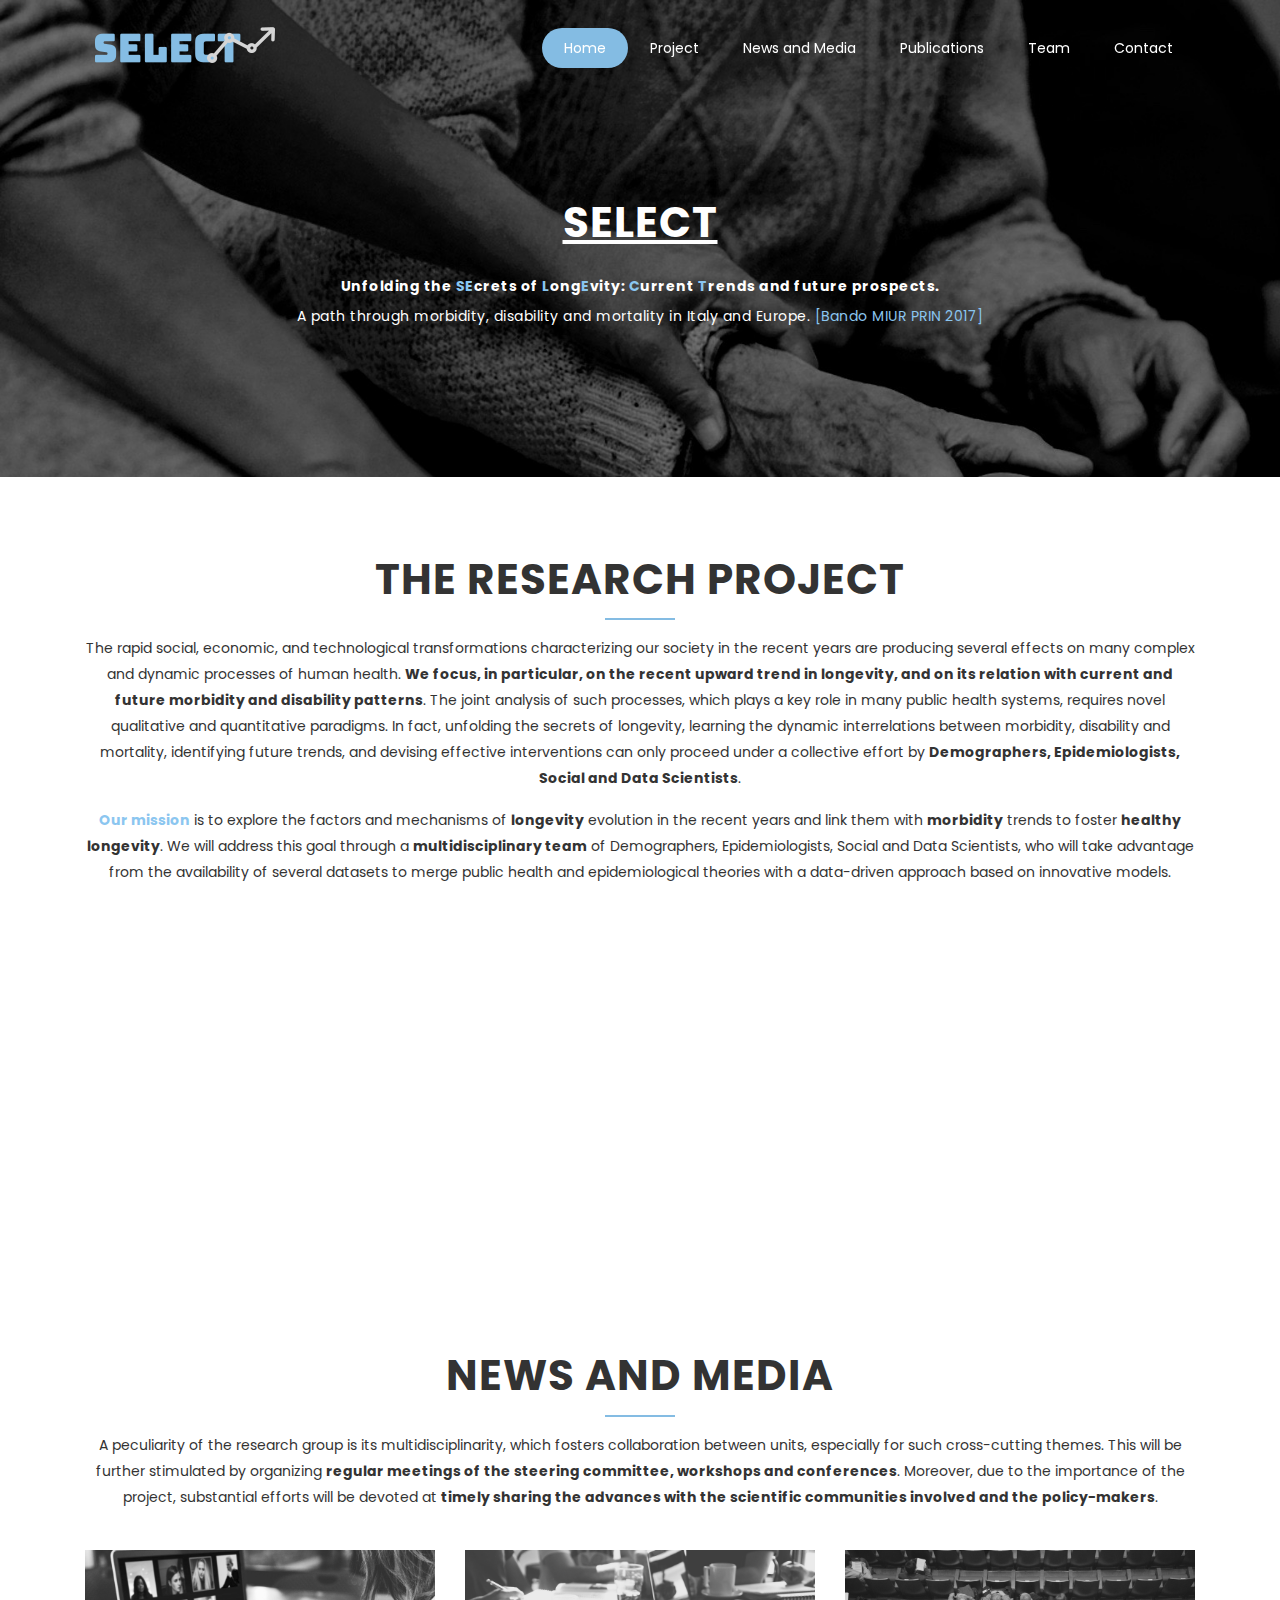
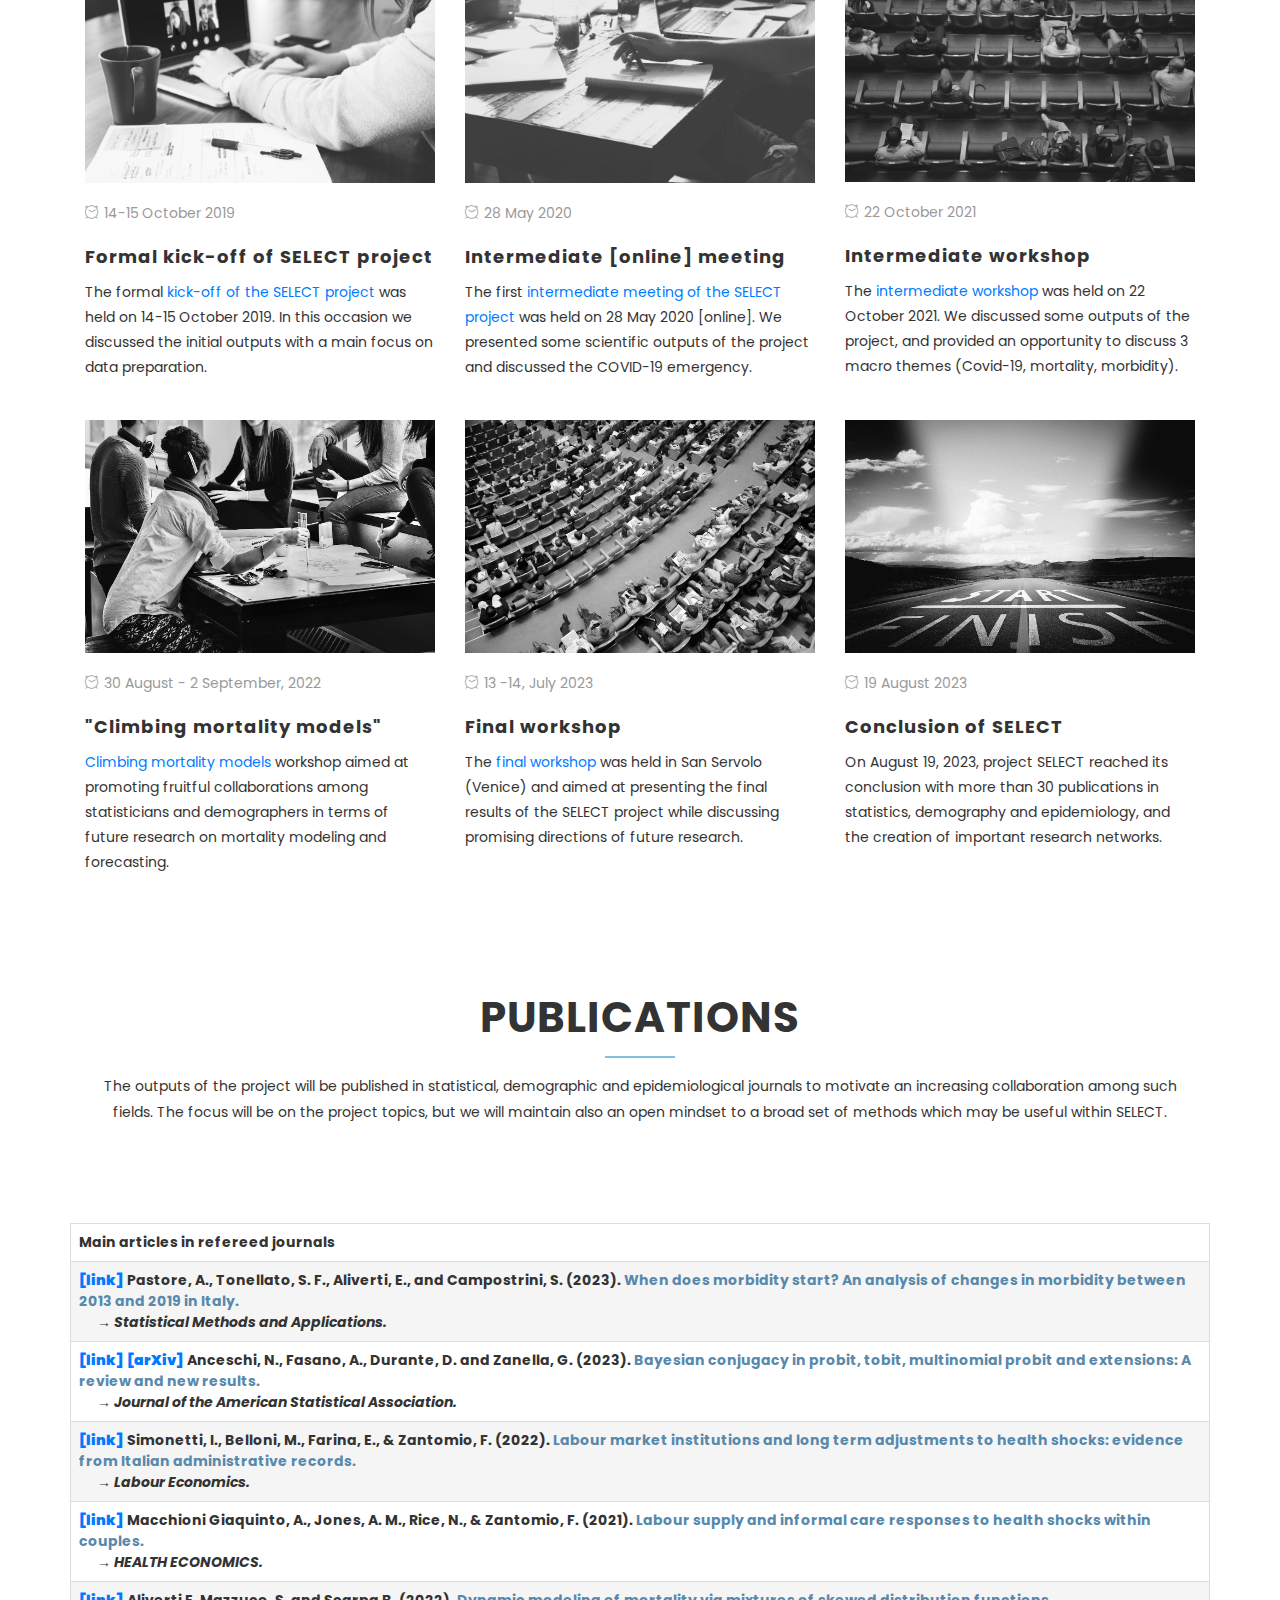
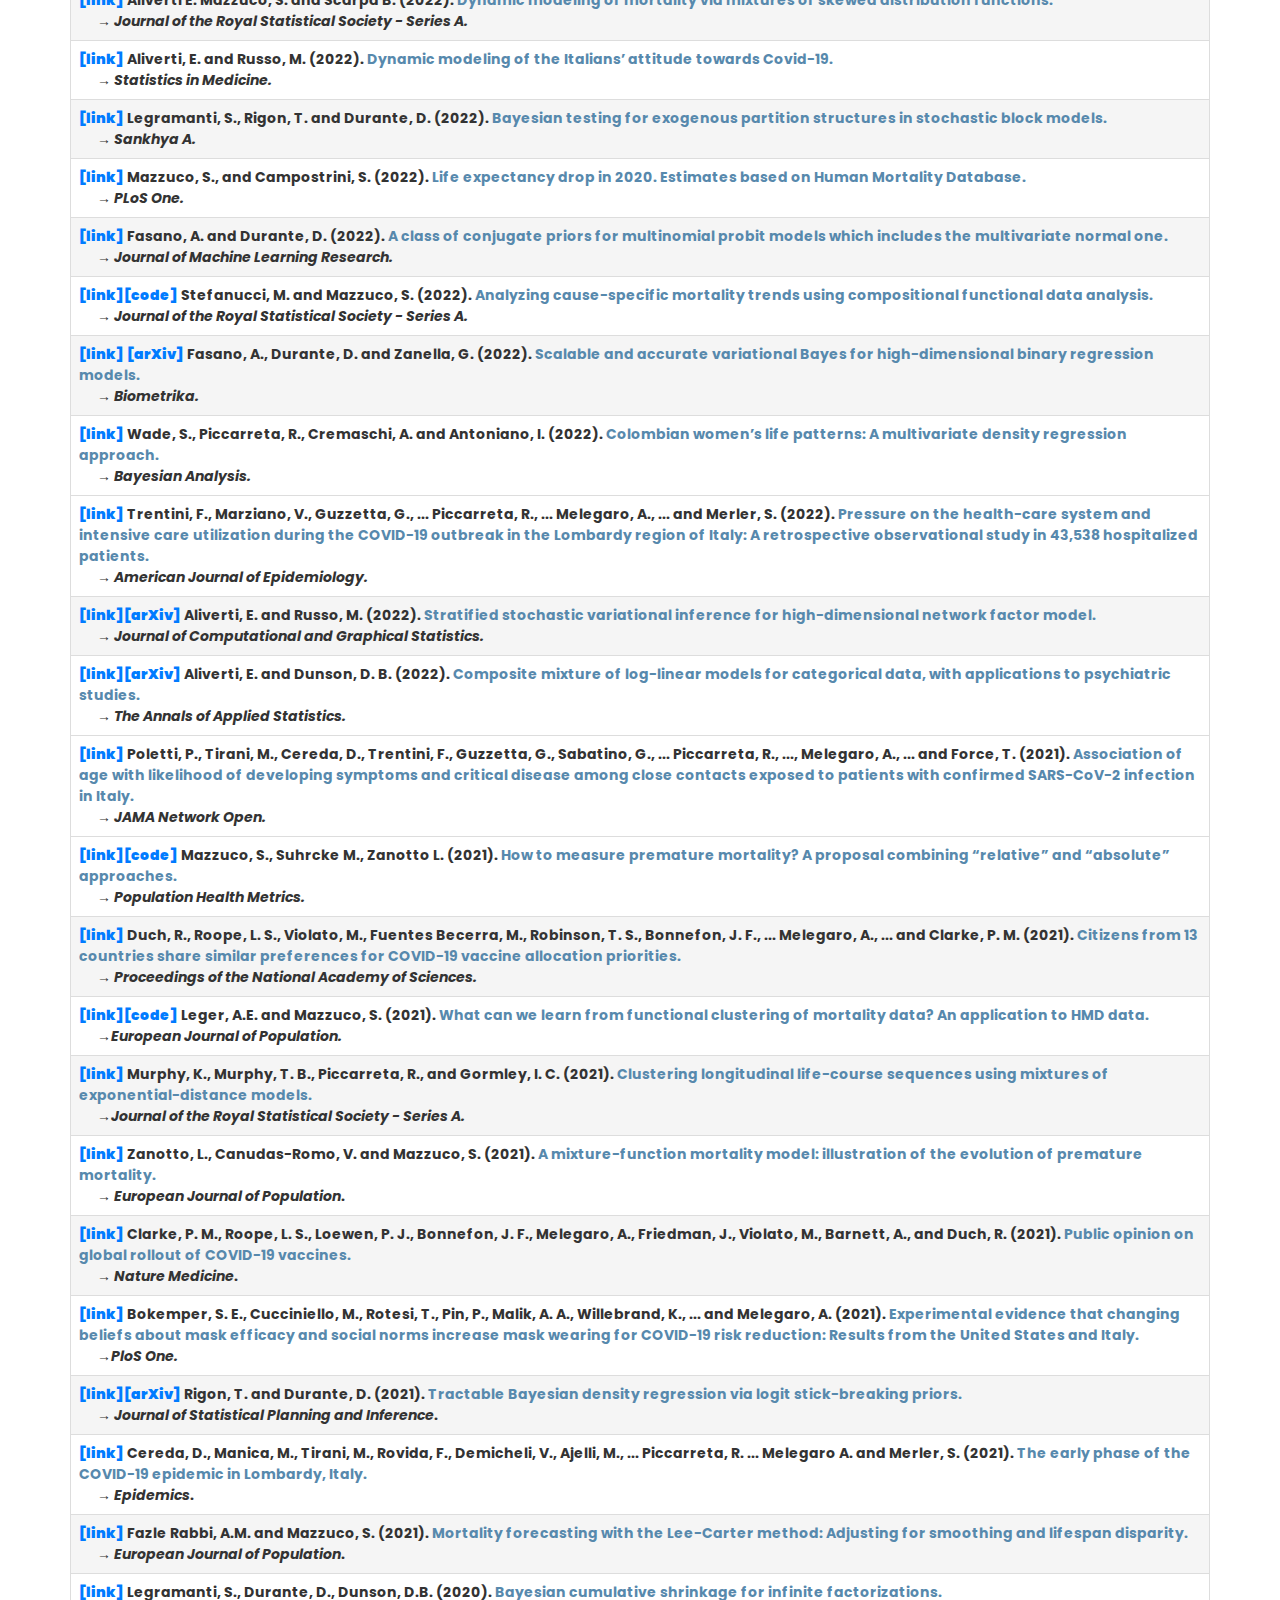
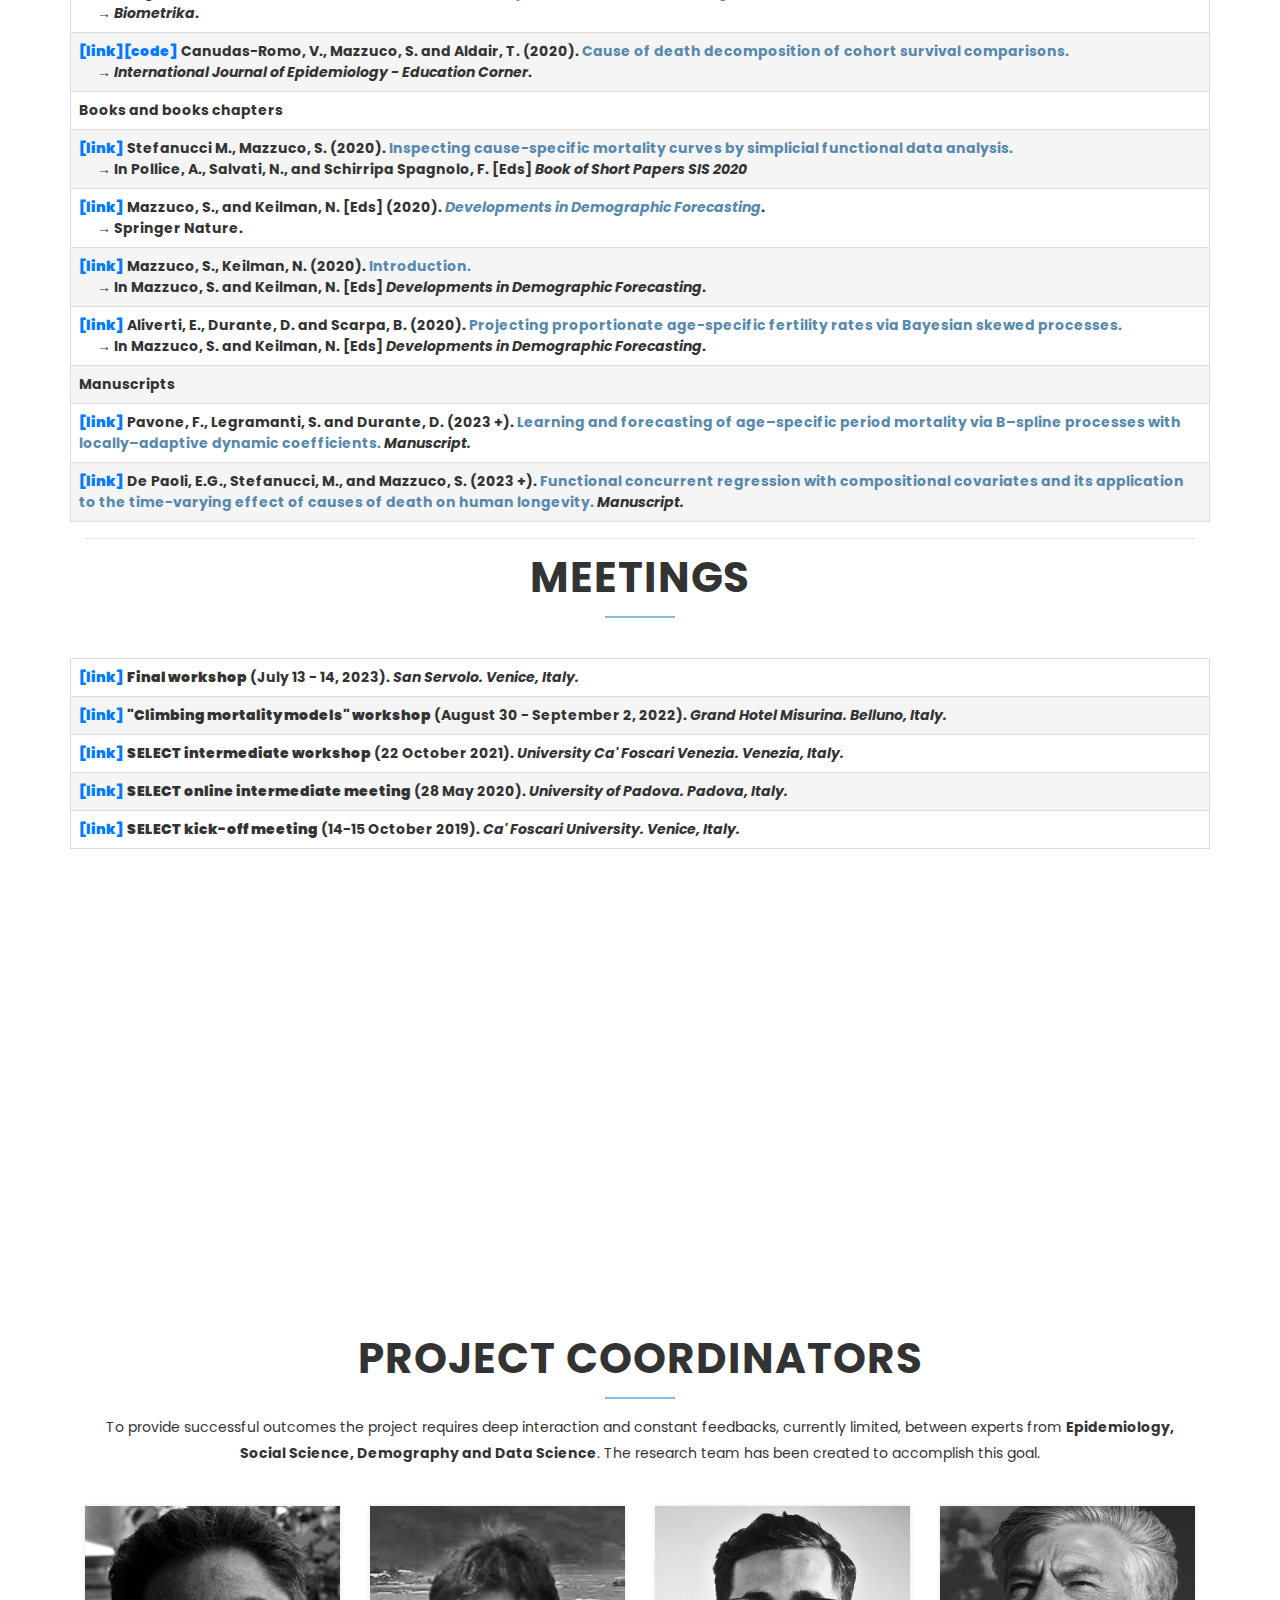
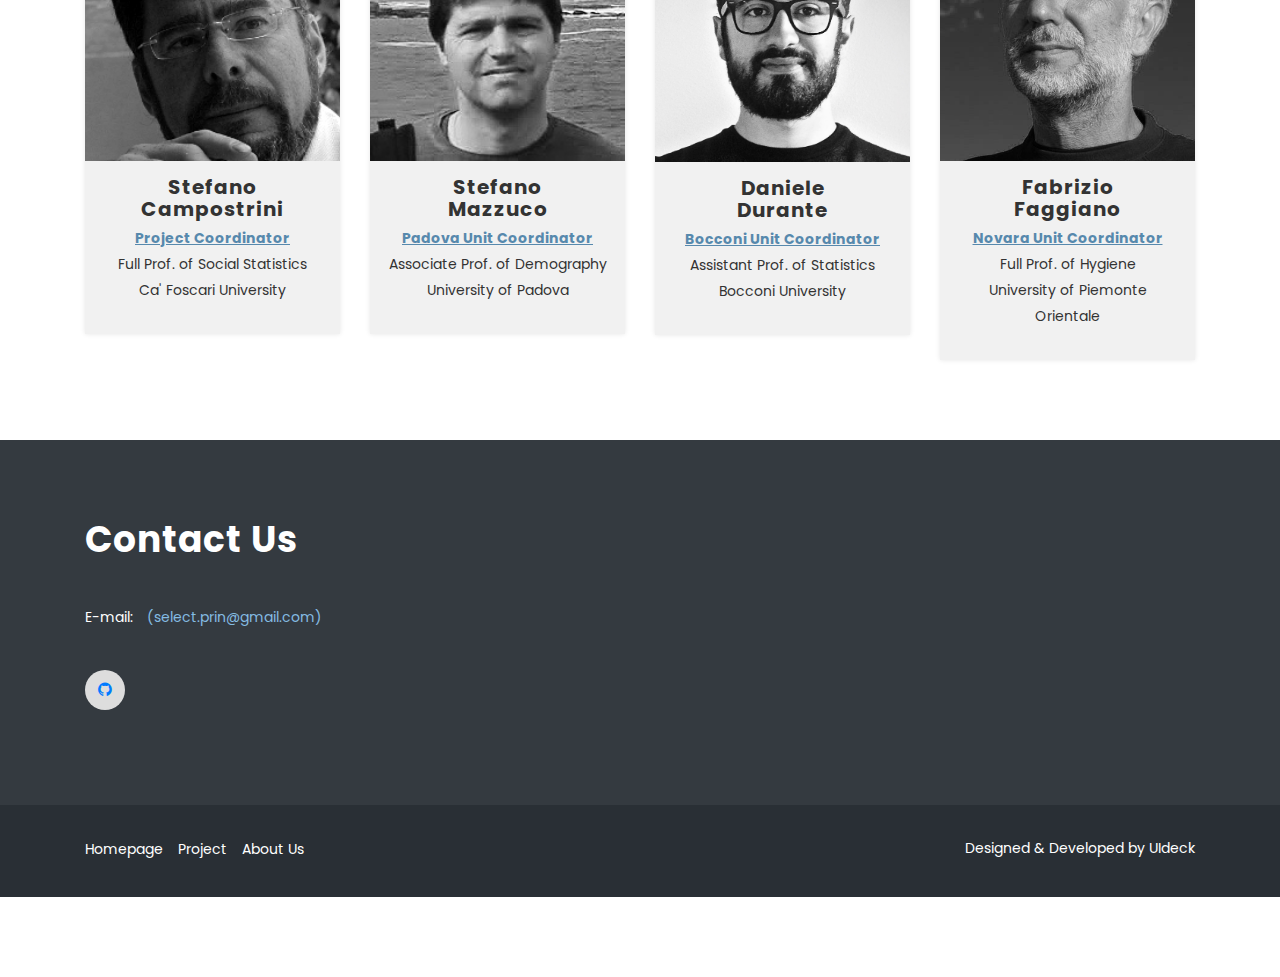
==== commit e249ab89: "Update index.html" ====
--- a/index.html
+++ b/index.html
@@ -326,7 +326,9 @@
  <tr> <th> Main articles in refereed journals </th> </tr>
    <tr> <th><font color="#8bc6f0"><b><a href="https://link.springer.com/article/10.1007/s10260-022-00668-9">[link]</a></b></font> Pastore, A., Tonellato, S. F., Aliverti, E., and Campostrini, S. (2023). <font color="#5789ad"> When does morbidity start? An analysis of changes in morbidity between 2013 and 2019 in Italy. </font><br><span>&nbsp; &nbsp; &nbsp; &#8594;</span> <i>Statistical Methods and Applications.</i></th></tr>
   <tr> <th><font color="#8bc6f0"><b><a href="https://doi.org/10.1080/01621459.2023.2169150">[link]</a></b></font> <font color="#8bc6f0"><b><a href="https://arxiv.org/abs/2206.08118">[arXiv]</a></b></font>  Anceschi, N., Fasano, A., Durante, D. and Zanella, G. (2023). <font color="#5789ad"> Bayesian conjugacy in probit, tobit, multinomial probit and extensions: A review and new results. </font><br><span>&nbsp; &nbsp; &nbsp; &#8594;</span> <i>Journal of the American Statistical Association.</i></th></tr>
-  <tr> <th><font color="#8bc6f0"><b><a href="https://doi.org/10.1111/rssa.12808">[link]</a></b></font> Aliverti E. Mazzuco, S. and Scarpa B. (2022). <font color="#5789ad"> Dynamic modeling of mortality via mixtures of skewed distribution functions. </font><br><span>&nbsp; &nbsp; &nbsp; &#8594;</span> <i>Journal of the Royal Statistical Society - Series A.</i></th></tr>
+  <tr> <th><font color="#8bc6f0"><b><a href="https://www.sciencedirect.com/science/article/pii/S0927537122001671">[link]</a></b></font> Simonetti, I., Belloni, M., Farina, E., & Zantomio, F. (2022). <font color="#5789ad"> Labour market institutions and long term adjustments to health shocks: evidence from Italian administrative records. </font><br><span>&nbsp; &nbsp; &nbsp; &#8594;</span> <i> Labour Economics.</i></th></tr>
+		<tr> <th><font color="#8bc6f0"><b><a href="https://papers.ssrn.com/sol3/papers.cfm?abstract_id=3837099">[link]</a></b></font> Macchioni Giaquinto, A., Jones, A. M., Rice, N., & Zantomio, F. (2021). <font color="#5789ad"> Labour supply and informal care responses to health shocks within couples. </font><br><span>&nbsp; &nbsp; &nbsp; &#8594;</span> <i> HEALTH ECONOMICS.</i></th></tr>
+		<tr> <th><font color="#8bc6f0"><b><a href="https://doi.org/10.1111/rssa.12808">[link]</a></b></font> Aliverti E. Mazzuco, S. and Scarpa B. (2022). <font color="#5789ad"> Dynamic modeling of mortality via mixtures of skewed distribution functions. </font><br><span>&nbsp; &nbsp; &nbsp; &#8594;</span> <i>Journal of the Royal Statistical Society - Series A.</i></th></tr>
 <th><font color="#8bc6f0"><b><a href=" https://doi.org/10.1002/sim.9560">[link]</a></b></font> Aliverti, E. and Russo, M. (2022). <font color="#5789ad"> Dynamic modeling of the Italians’ attitude towards Covid-19. </font><br><span>&nbsp; &nbsp; &nbsp; &#8594;</span> <i>Statistics in Medicine.</i></th>
     <tr> <th> <font color="#8bc6f0"><b><a href="https://link.springer.com/article/10.1007/s13171-020-00231-2"> [link]</a></b></font> Legramanti, S., Rigon, T. and Durante, D. (2022). <font color="#5789ad">Bayesian testing for exogenous partition structures in stochastic block models.</font><br><span>&nbsp; &nbsp; &nbsp; &#8594;</span> <i>Sankhya A.</i></th> </tr>
         <tr> <th> <font color="#8bc6f0"><b><a href="https://journals.plos.org/plosone/article?id=10.1371/journal.pone.0262846"> [link]</a></b></font> Mazzuco, S., and Campostrini, S. (2022). <font color="#5789ad"> Life expectancy drop in 2020. Estimates based on Human Mortality Database.</font><br><span>&nbsp; &nbsp; &nbsp; &#8594;</span> <i>PLoS One.</i></th> </tr>
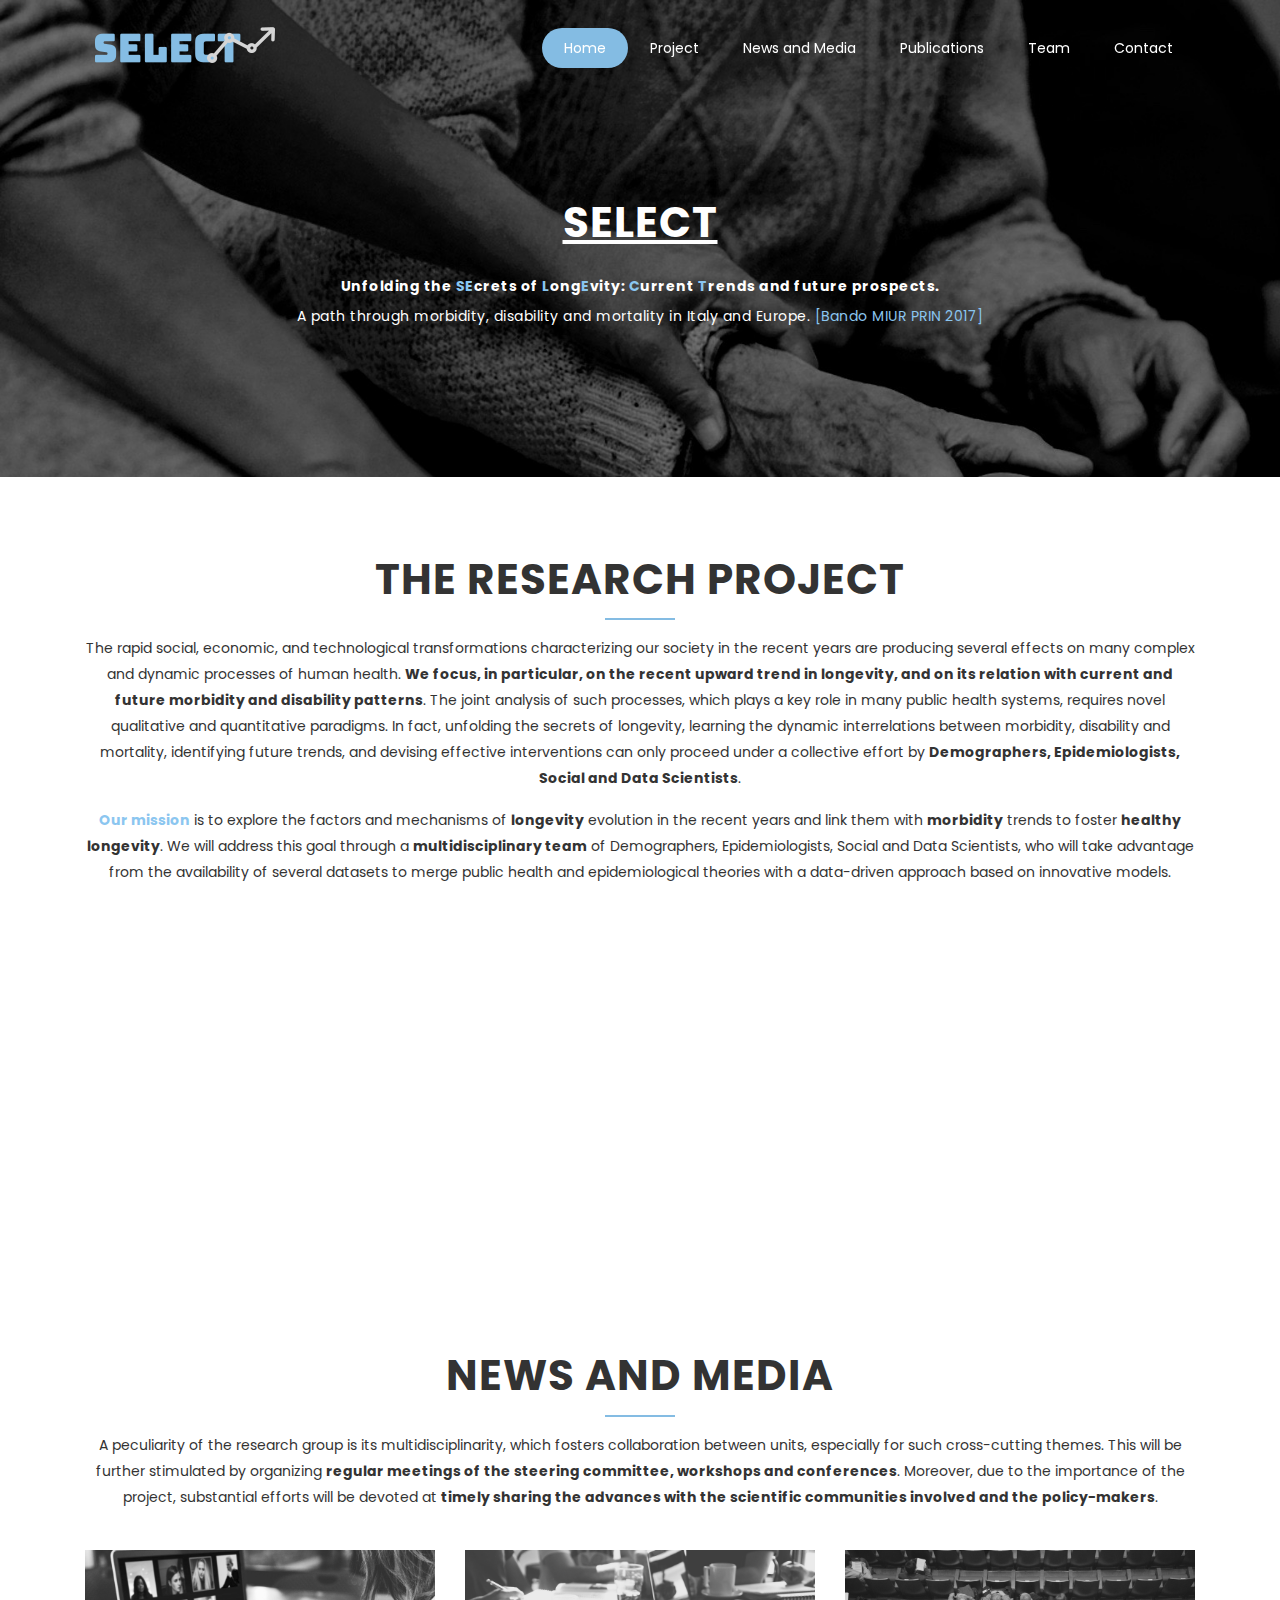
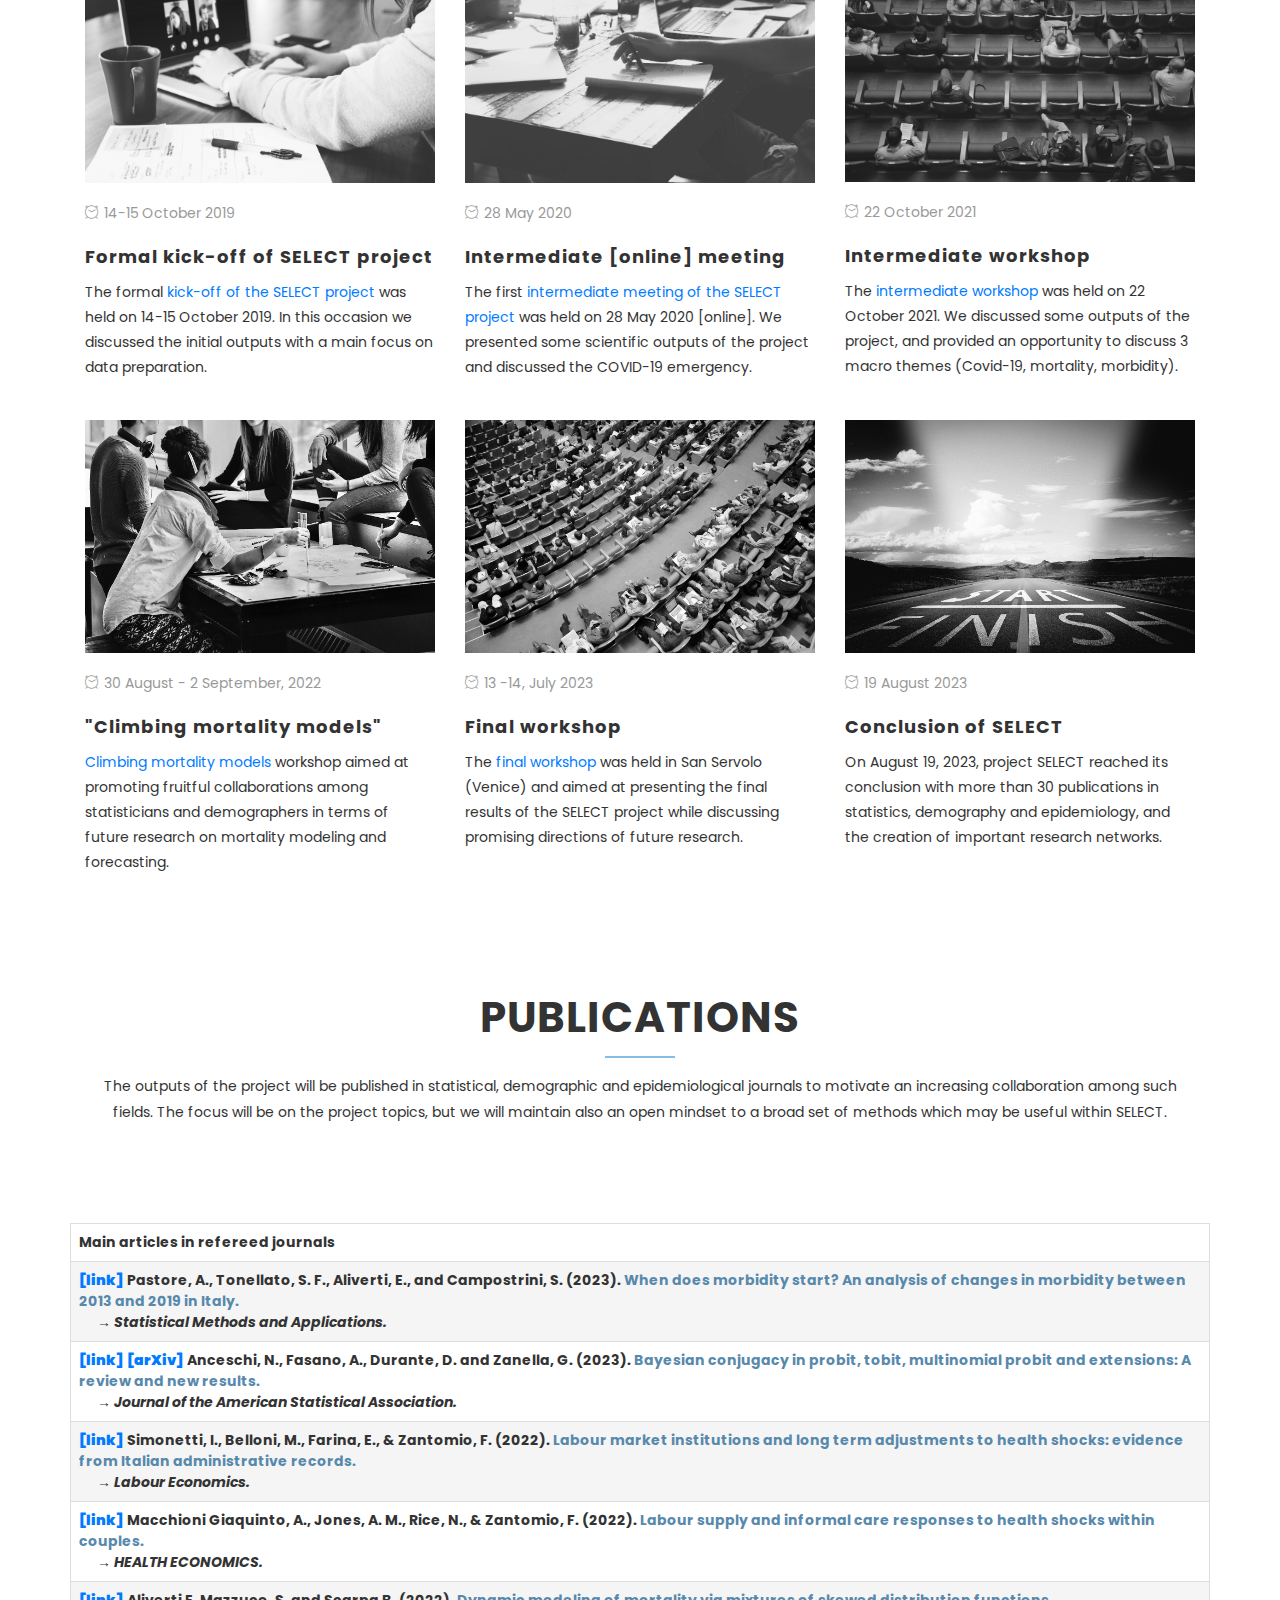
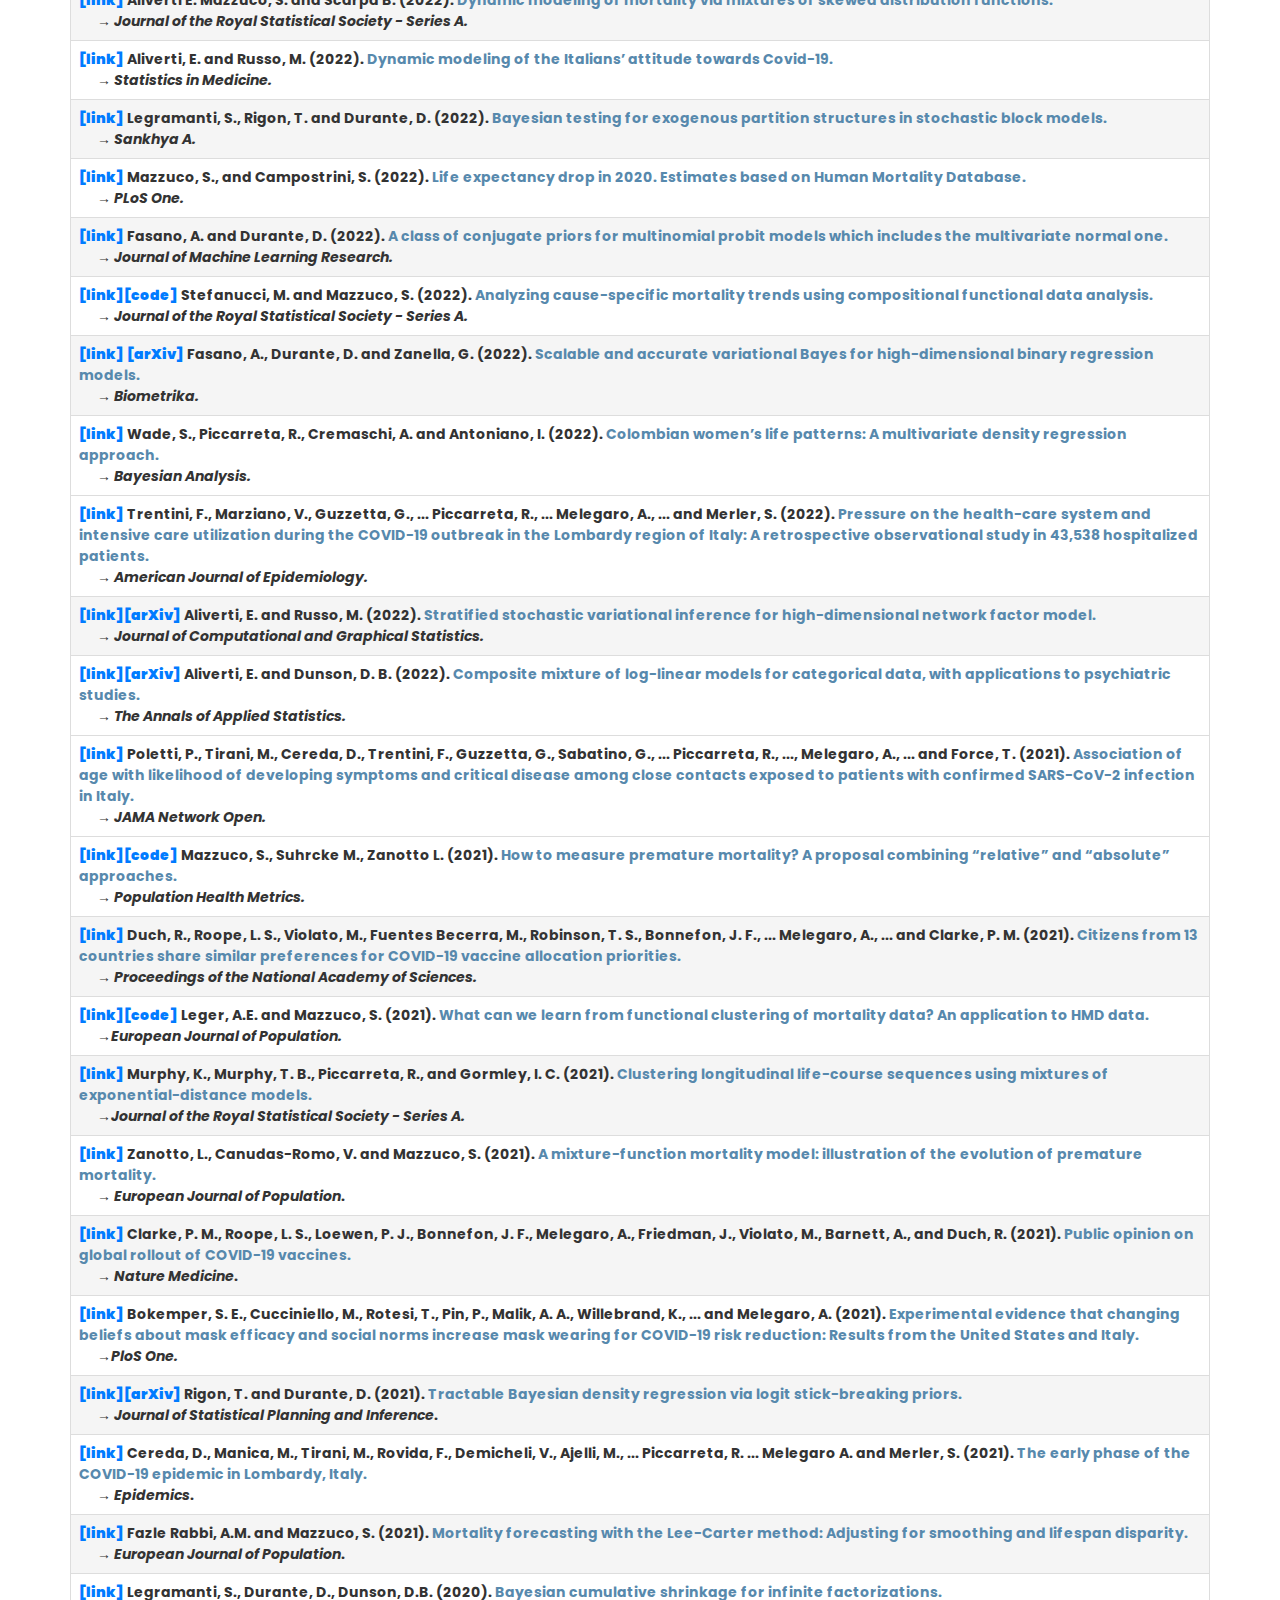
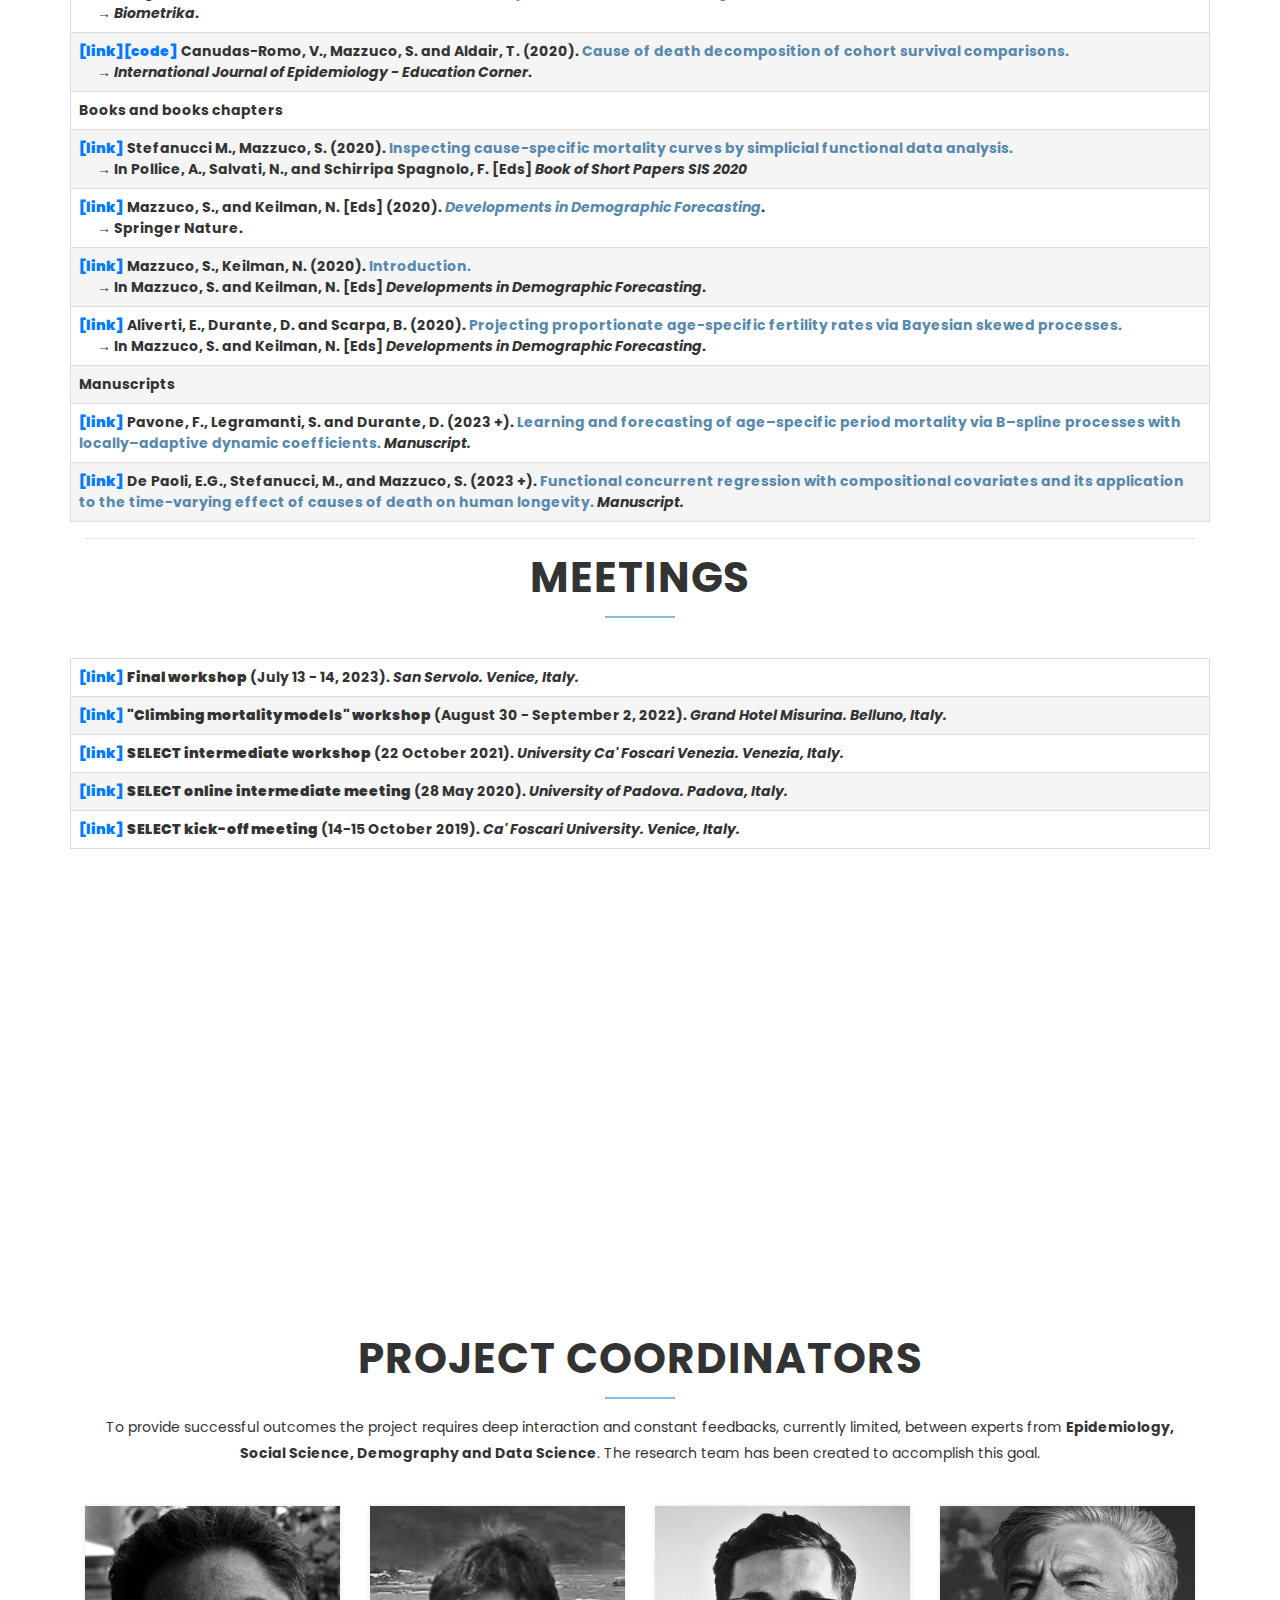
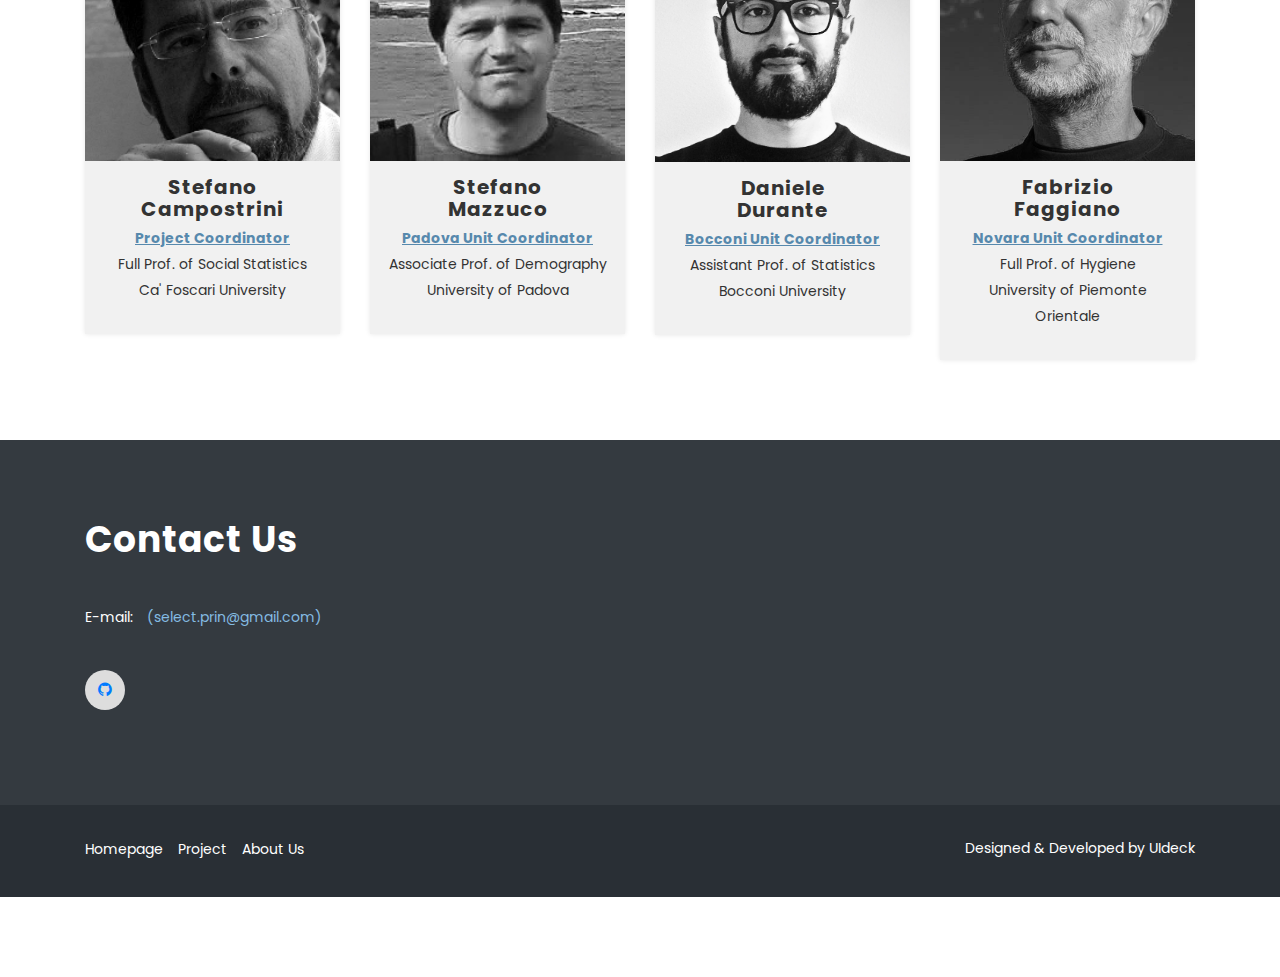
==== commit c159ecce: "Update index.html" ====
--- a/index.html
+++ b/index.html
@@ -327,7 +327,7 @@
    <tr> <th><font color="#8bc6f0"><b><a href="https://link.springer.com/article/10.1007/s10260-022-00668-9">[link]</a></b></font> Pastore, A., Tonellato, S. F., Aliverti, E., and Campostrini, S. (2023). <font color="#5789ad"> When does morbidity start? An analysis of changes in morbidity between 2013 and 2019 in Italy. </font><br><span>&nbsp; &nbsp; &nbsp; &#8594;</span> <i>Statistical Methods and Applications.</i></th></tr>
   <tr> <th><font color="#8bc6f0"><b><a href="https://doi.org/10.1080/01621459.2023.2169150">[link]</a></b></font> <font color="#8bc6f0"><b><a href="https://arxiv.org/abs/2206.08118">[arXiv]</a></b></font>  Anceschi, N., Fasano, A., Durante, D. and Zanella, G. (2023). <font color="#5789ad"> Bayesian conjugacy in probit, tobit, multinomial probit and extensions: A review and new results. </font><br><span>&nbsp; &nbsp; &nbsp; &#8594;</span> <i>Journal of the American Statistical Association.</i></th></tr>
   <tr> <th><font color="#8bc6f0"><b><a href="https://www.sciencedirect.com/science/article/pii/S0927537122001671">[link]</a></b></font> Simonetti, I., Belloni, M., Farina, E., & Zantomio, F. (2022). <font color="#5789ad"> Labour market institutions and long term adjustments to health shocks: evidence from Italian administrative records. </font><br><span>&nbsp; &nbsp; &nbsp; &#8594;</span> <i> Labour Economics.</i></th></tr>
-		<tr> <th><font color="#8bc6f0"><b><a href="https://papers.ssrn.com/sol3/papers.cfm?abstract_id=3837099">[link]</a></b></font> Macchioni Giaquinto, A., Jones, A. M., Rice, N., & Zantomio, F. (2021). <font color="#5789ad"> Labour supply and informal care responses to health shocks within couples. </font><br><span>&nbsp; &nbsp; &nbsp; &#8594;</span> <i> HEALTH ECONOMICS.</i></th></tr>
+		<tr> <th><font color="#8bc6f0"><b><a href="https://pubmed.ncbi.nlm.nih.gov/36114626/">[link]</a></b></font> Macchioni Giaquinto, A., Jones, A. M., Rice, N., & Zantomio, F. (2022). <font color="#5789ad"> Labour supply and informal care responses to health shocks within couples. </font><br><span>&nbsp; &nbsp; &nbsp; &#8594;</span> <i> HEALTH ECONOMICS.</i></th></tr>
 		<tr> <th><font color="#8bc6f0"><b><a href="https://doi.org/10.1111/rssa.12808">[link]</a></b></font> Aliverti E. Mazzuco, S. and Scarpa B. (2022). <font color="#5789ad"> Dynamic modeling of mortality via mixtures of skewed distribution functions. </font><br><span>&nbsp; &nbsp; &nbsp; &#8594;</span> <i>Journal of the Royal Statistical Society - Series A.</i></th></tr>
 <th><font color="#8bc6f0"><b><a href=" https://doi.org/10.1002/sim.9560">[link]</a></b></font> Aliverti, E. and Russo, M. (2022). <font color="#5789ad"> Dynamic modeling of the Italians’ attitude towards Covid-19. </font><br><span>&nbsp; &nbsp; &nbsp; &#8594;</span> <i>Statistics in Medicine.</i></th>
     <tr> <th> <font color="#8bc6f0"><b><a href="https://link.springer.com/article/10.1007/s13171-020-00231-2"> [link]</a></b></font> Legramanti, S., Rigon, T. and Durante, D. (2022). <font color="#5789ad">Bayesian testing for exogenous partition structures in stochastic block models.</font><br><span>&nbsp; &nbsp; &nbsp; &#8594;</span> <i>Sankhya A.</i></th> </tr>
